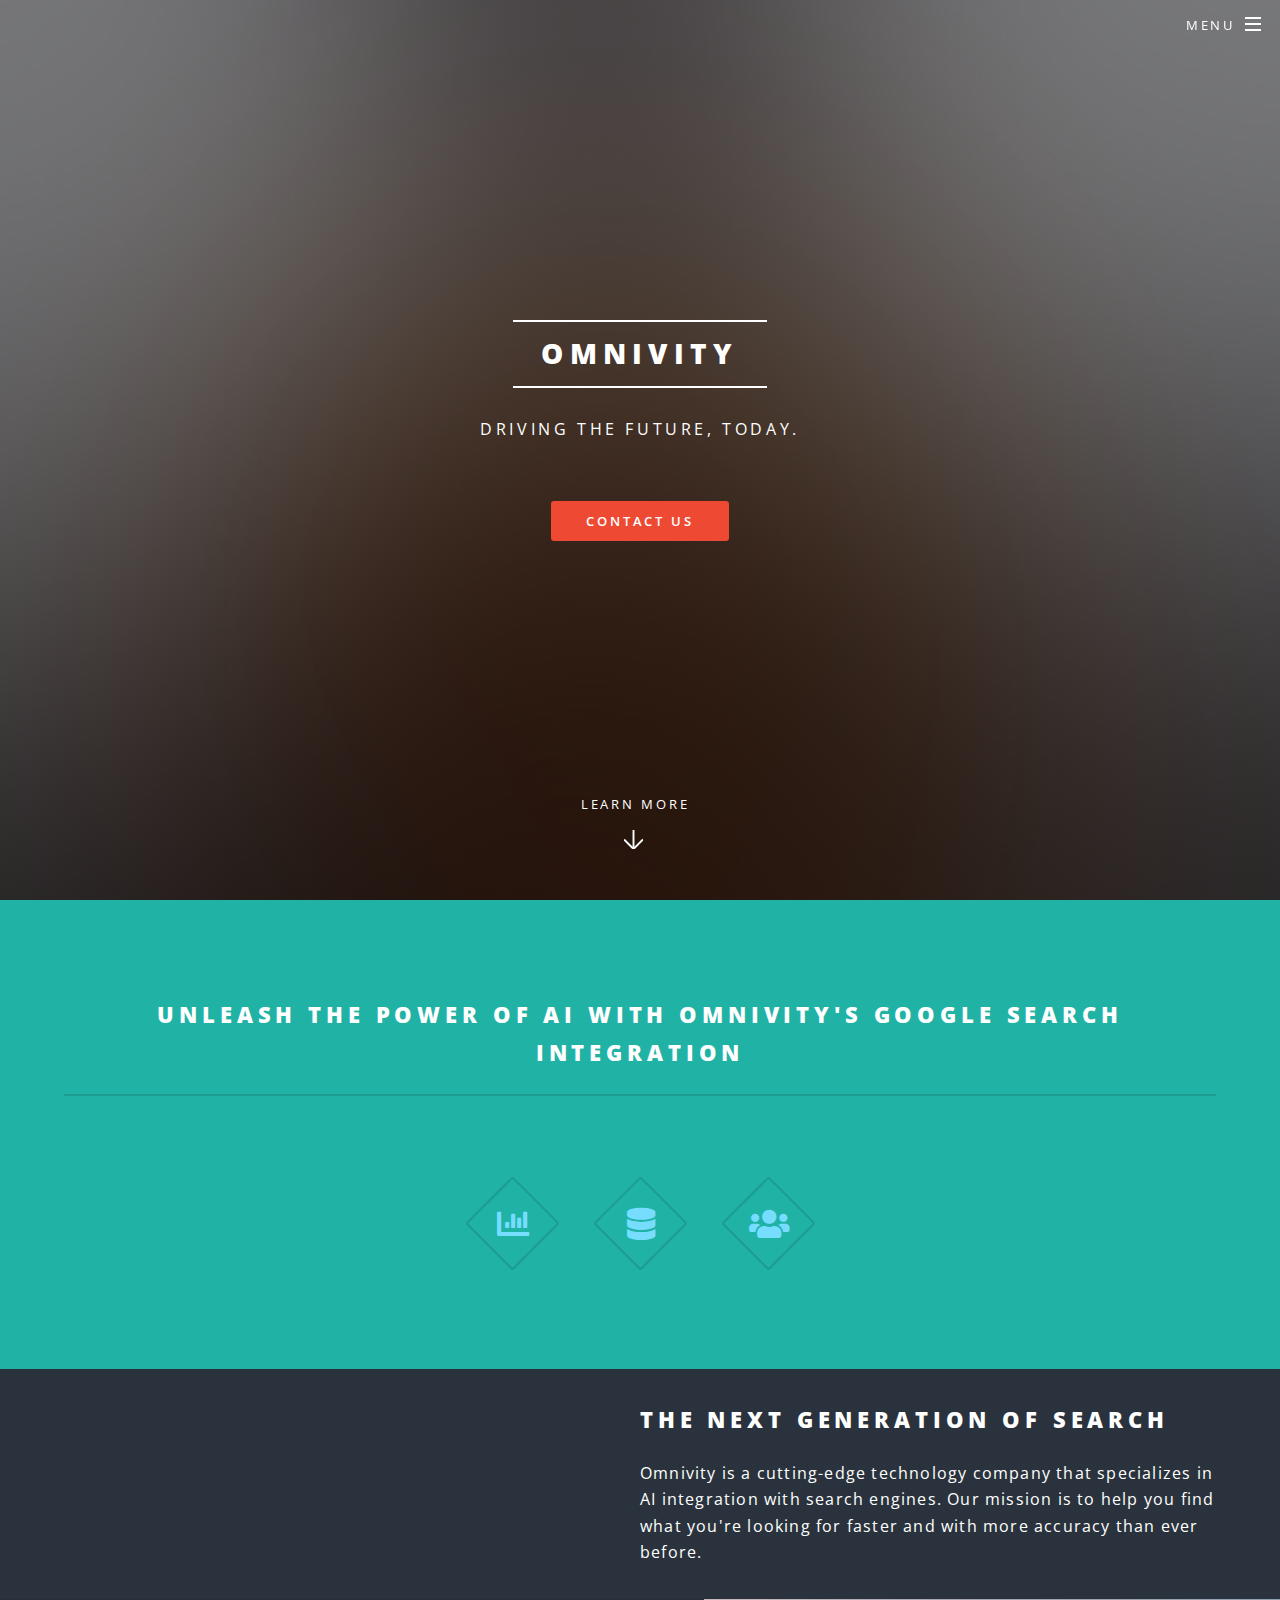
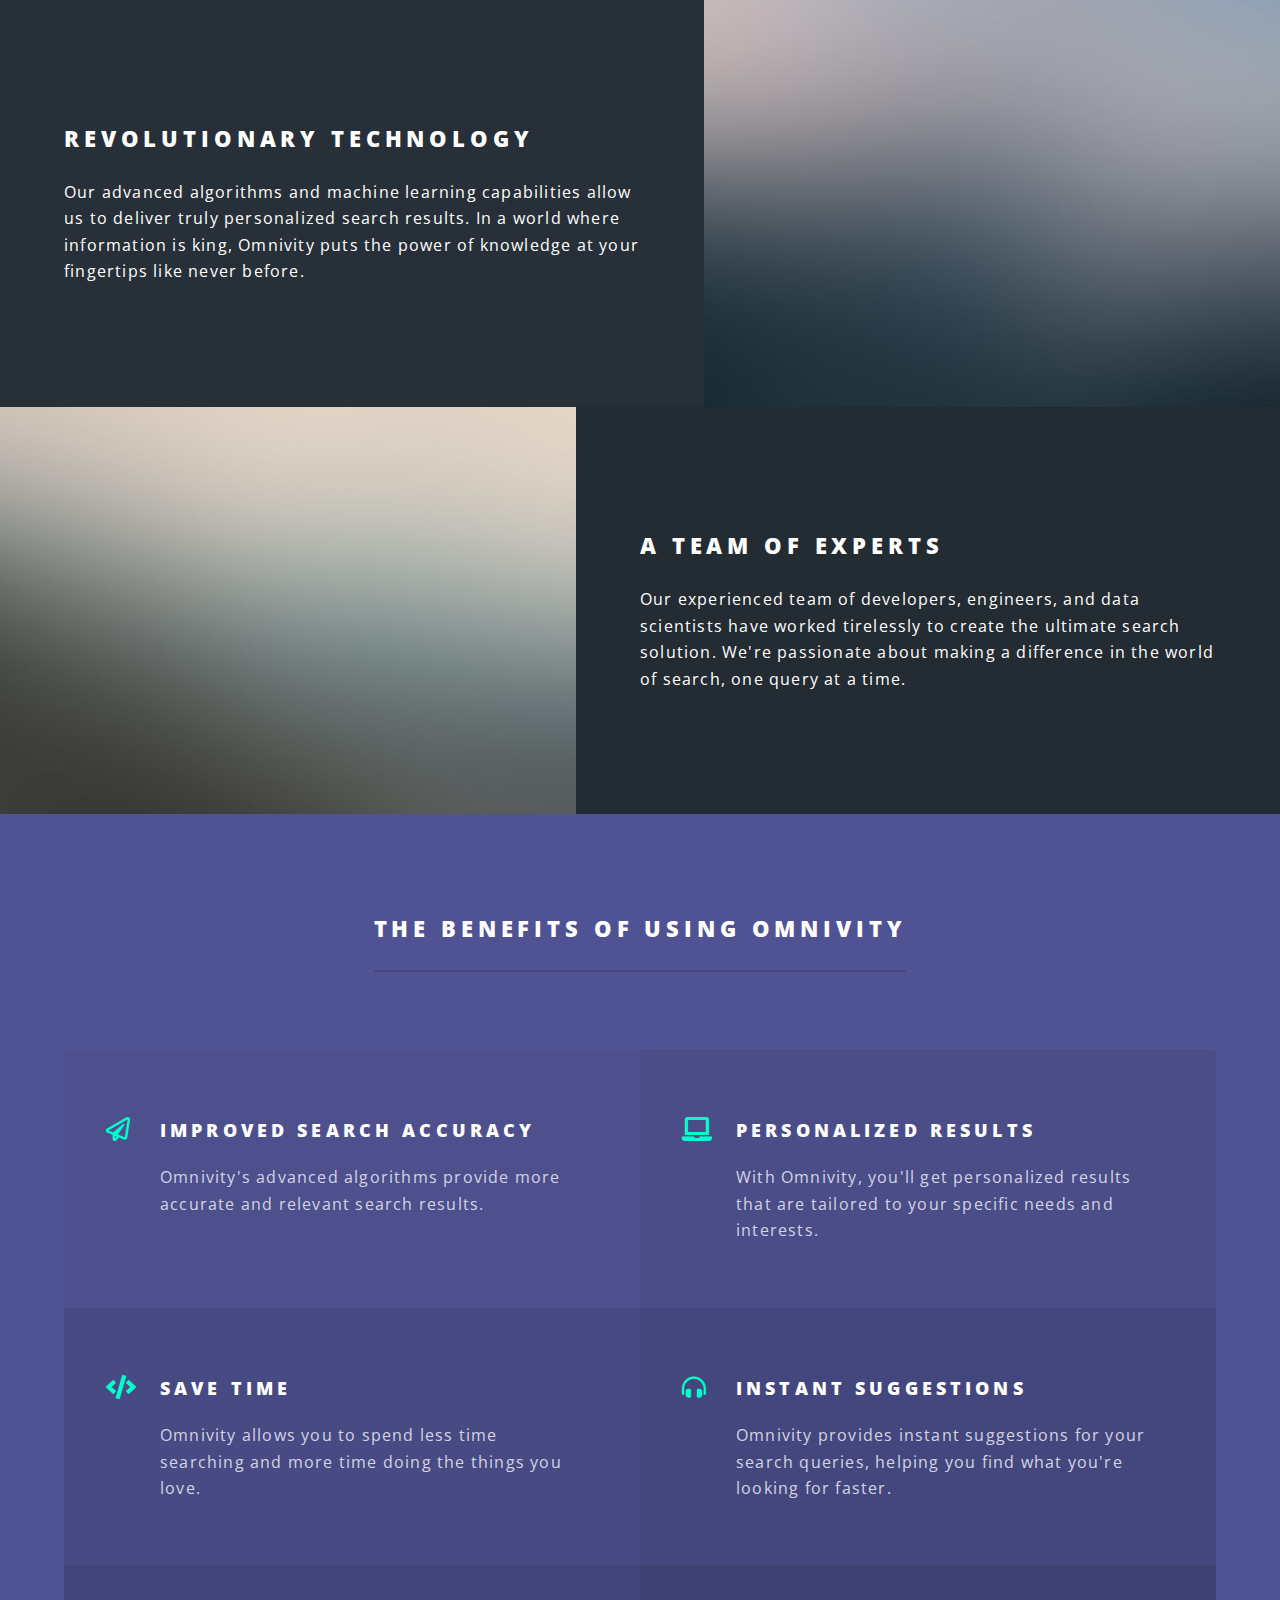
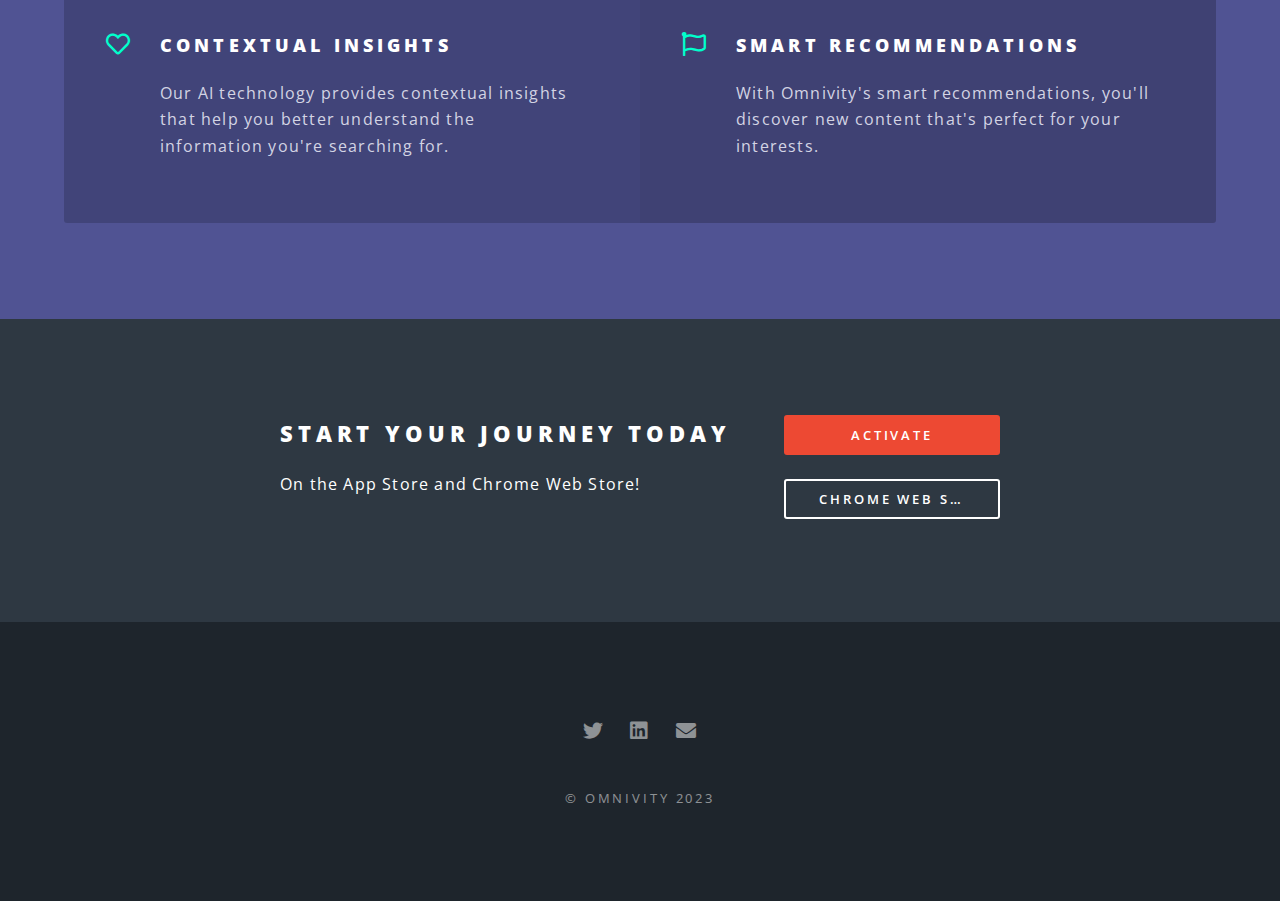
==== index.html @ a887301b "new icons" ====
<!DOCTYPE HTML>
<!--
	
-->
<html>
	<head>
		<title>Omnivity</title>
		<meta charset="utf-8" />
		<meta name="viewport" content="width=device-width, initial-scale=1, user-scalable=no" />
		<link rel="stylesheet" href="assets/css/main.css" />
		<noscript><link rel="stylesheet" href="assets/css/noscript.css" /></noscript>
	</head>
	<body class="landing is-preload">

		<!-- Page Wrapper -->
			<div id="page-wrapper">

				<!-- Header -->
					<header id="header" class="alt">
						<h1><a href="index.html">Omnivity</a></h1>
						<nav id="nav">
							<ul>
								<li class="special">
									<a href="#menu" class="menuToggle"><span>Menu</span></a>
									<div id="menu">
										<ul>
											<li><a href="index.html">Home</a></li>
											<li><a href="X.html">Omnivity X</a></li>
											<li><a href="elements.html">Elements</a></li>
											<li><a href="Support.html">Support</a></li>
					
										</ul>
									</div>
								</li>
							</ul>
						</nav>
					</header>

				<!-- Banner -->
					<section id="banner">
						<div class="inner">
							<h2>Omnivity</h2>
							<p>Driving the Future, Today.<br />
							<br />
							<ul class="actions special">
								<li><a href="mailto:pierce@omnivity.app" class="button primary">Contact Us</a></li>
							</ul>
						</div>
						<a href="#one" class="more scrolly">Learn More</a>
					</section>

				<!-- One -->
					<section id="one" class="wrapper style1 special">
						<div class="inner">
							<header class="major">
								<h2>Unleash the Power of AI with Omnivity's Google Search Integration</h2>
							
							</header>
							<ul class="icons major">
								<li><span class="icon solid fa-chart-bar major style3"><span class="label">Dolor</span></span></li>
								<li><span class="icon solid fa-database major style3"><span class="label">Dolor</span></span></li>
								<li><span class="icon solid fa-users major style3"><span class="label">Dolor</span></span></li>
							</ul>
						</div>
					</section>

				<!-- Two -->
					<section id="two" class="wrapper alt style2">
						<section class="spotlight">
							<div class="image"><img src="images/omnivityX.jpg" alt="" /></div><div class="content">
								<h2>The Next Generation of Search</h2>
								<p>Omnivity is a cutting-edge technology company that specializes in AI integration with search engines. Our mission is to help you find what you're looking for faster and with more accuracy than ever before.</p>
							</div>
						</section>
						<section class="spotlight">
							<div class="image"><img src="images/pic02.jpg" alt="" /></div><div class="content">
								<h2>Revolutionary Technology</h2>
								<p>Our advanced algorithms and machine learning capabilities allow us to deliver truly personalized search results. In a world where information is king, Omnivity puts the power of knowledge at your fingertips like never before.</p>
							</div>
						</section>
						<section class="spotlight">
							<div class="image"><img src="images/pic03.jpg" alt="" /></div><div class="content">
								<h2>A Team of Experts</h2>
								<p>Our experienced team of developers, engineers, and data scientists have worked tirelessly to create the ultimate search solution. We're passionate about making a difference in the world of search, one query at a time.</p>
							</div>
						</section>
					</section>

				<!-- Three -->
					<section id="three" class="wrapper style3 special">
						<div class="inner">
							<header class="major">
								<h2>The Benefits of Using Omnivity</h2>
							
							</header>
							<ul class="features">
								<li class="icon fa-paper-plane">
									<h3>Improved Search Accuracy</h3>
									<p>Omnivity's advanced algorithms provide more accurate and relevant search results.</p>
								</li>
								<li class="icon solid fa-laptop">
									<h3>Personalized Results</h3>
									<p>With Omnivity, you'll get personalized results that are tailored to your specific needs and interests.</p>
								</li>
								<li class="icon solid fa-code">
									<h3>Save Time</h3>
									<p>Omnivity allows you to spend less time searching and more time doing the things you love.</p>
								</li>
								<li class="icon solid fa-headphones-alt">
									<h3>Instant Suggestions</h3>
									<p>Omnivity provides instant suggestions for your search queries, helping you find what you're looking for faster.</p>
								</li>
								<li class="icon fa-heart">
									<h3>Contextual Insights</h3>
									<p>Our AI technology provides contextual insights that help you better understand the information you're searching for.</p>
								</li>
								<li class="icon fa-flag">
									<h3>Smart Recommendations</h3>
									<p>With Omnivity's smart recommendations, you'll discover new content that's perfect for your interests.</p>
								</li>
							</ul>
						</div>
					</section>

				<!-- CTA -->
					<section id="cta" class="wrapper style4">
						<div class="inner">
							<header>
								<h2>Start Your Journey Today</h2>
								<p>On the App Store and Chrome Web Store!</p>
							</header>
							<ul class="actions stacked">
								<li><a href="#" class="button fit primary">Activate</a></li>
								<li><a href="https://chrome.google.com/webstore/detail/omnivity/bgmnpalfkofdnnfamhmbocdbhjloplii?hl=en&authuser=0" class="button fit">Chrome Web Store</a></li>
							</ul>
						</div>
					</section>

				<!-- Footer -->
					<footer id="footer">
						<ul class="icons">
							<li><a href="https://twitter.com/omnivity" class="icon brands fa-twitter"><span class="label">Twitter</span></a></li>
						<!--	<li><a href="#" class="icon brands fa-facebook-f"><span class="label">Facebook</span></a></li>
							<li><a href="#" class="icon brands fa-instagram"><span class="label">Instagram</span></a></li>
							<li><a href="#" class="icon brands fa-dribbble"><span class="label">Dribbble</span></a></li> -->
                            <li><a href="https://www.linkedin.com/company/omnivity/" class="icon brands fa-linkedin"><span class="label">LinkedIn</span></a></li>
							<li><a href="mailto:pierce@omnivity.app" class="icon solid fa-envelope"><span class="label">Email</span></a></li>
						</ul>
						<ul class="copyright">
							<li>&copy; Omnivity 2023</li>
						</ul>
					</footer>

			</div>
		<!-- Scripts -->
			<script src="assets/js/jquery.min.js"></script>
			<script src="assets/js/jquery.scrollex.min.js"></script>
			<script src="assets/js/jquery.scrolly.min.js"></script>
			<script src="assets/js/browser.min.js"></script>
			<script src="assets/js/breakpoints.min.js"></script>
			<script src="assets/js/util.js"></script>
			<script src="assets/js/main.js"></script>

	</body>
</html>
---- assets/css/main.css ----
@import url(fontawesome-all.min.css);
@import url("https://fonts.googleapis.com/css?family=Open+Sans:400,400italic,600,600italic,800,800italic");

/*
	
*/

html, body, div, span, applet, object,
iframe, h1, h2, h3, h4, h5, h6, p, blockquote,
pre, a, abbr, acronym, address, big, cite,
code, del, dfn, em, img, ins, kbd, q, s, samp,
small, strike, strong, sub, sup, tt, var, b,
u, i, center, dl, dt, dd, ol, ul, li, fieldset,
form, label, legend, table, caption, tbody,
tfoot, thead, tr, th, td, article, aside,
canvas, details, embed, figure, figcaption,
footer, header, hgroup, menu, nav, output, ruby,
section, summary, time, mark, audio, video {
	margin: 0;
	padding: 0;
	border: 0;
	font-size: 100%;
	font: inherit;
	vertical-align: baseline;}

article, aside, details, figcaption, figure,
footer, header, hgroup, menu, nav, section {
	display: block;}

body {
	line-height: 1;
}

ol, ul {
	list-style: none;
}

blockquote, q {
	quotes: none;
}

	blockquote:before, blockquote:after, q:before, q:after {
		content: '';
		content: none;
	}

table {
	border-collapse: collapse;
	border-spacing: 0;
}

body {
	-webkit-text-size-adjust: none;
}

mark {
	background-color: transparent;
	color: inherit;
}

input::-moz-focus-inner {
	border: 0;
	padding: 0;
}

input, select, textarea {
	-moz-appearance: none;
	-webkit-appearance: none;
	-ms-appearance: none;
	appearance: none;
}

/* Basic */

	@-ms-viewport {
		width: device-width;
	}

	html {
		box-sizing: border-box;
	}

	*, *:before, *:after {
		box-sizing: inherit;
	}

	body {
		background: #2e3842;
	}

		body.is-preload *, body.is-preload *:before, body.is-preload *:after {
			-moz-animation: none !important;
			-webkit-animation: none !important;
			-ms-animation: none !important;
			animation: none !important;
			-moz-transition: none !important;
			-webkit-transition: none !important;
			-ms-transition: none !important;
			transition: none !important;
		}

	body, input, select, textarea {
		color: #fff;
		font-family: "Open Sans", Helvetica, sans-serif;
		font-size: 15pt;
		font-weight: 400;
		letter-spacing: 0.075em;
		line-height: 1.65em;
	}

		@media screen and (max-width: 1680px) {

			body, input, select, textarea {
				font-size: 13pt;
			}

		}

		@media screen and (max-width: 1280px) {

			body, input, select, textarea {
				font-size: 12pt;
			}

		}

		@media screen and (max-width: 736px) {

			body, input, select, textarea {
				font-size: 11pt;
				letter-spacing: 0.0375em;
			}

		}

	a {
		-moz-transition: color 0.2s ease, border-bottom-color 0.2s ease;
		-webkit-transition: color 0.2s ease, border-bottom-color 0.2s ease;
		-ms-transition: color 0.2s ease, border-bottom-color 0.2s ease;
		transition: color 0.2s ease, border-bottom-color 0.2s ease;
		border-bottom: dotted 1px;
		color: inherit;
		text-decoration: none;
	}

		a:hover {
			border-bottom-color: transparent;
		}

	strong, b {
		color: #fff;
		font-weight: 600;
	}

	em, i {
		font-style: italic;
	}

	p {
		margin: 0 0 2em 0;
	}

	h1, h2, h3, h4, h5, h6 {
		color: #fff;
		font-weight: 800;
		letter-spacing: 0.225em;
		line-height: 1em;
		margin: 0 0 1em 0;
		text-transform: uppercase;
	}

		h1 a, h2 a, h3 a, h4 a, h5 a, h6 a {
			color: inherit;
			text-decoration: none;
		}

	h2 {
		font-size: 1.35em;
		line-height: 1.75em;
	}

		@media screen and (max-width: 736px) {

			h2 {
				font-size: 1.1em;
				line-height: 1.65em;
			}

		}

	h3 {
		font-size: 1.15em;
		line-height: 1.75em;
	}

		@media screen and (max-width: 736px) {

			h3 {
				font-size: 1em;
				line-height: 1.65em;
			}

		}

	h4 {
		font-size: 1em;
		line-height: 1.5em;
	}

	h5 {
		font-size: 0.8em;
		line-height: 1.5em;
	}

	h6 {
		font-size: 0.7em;
		line-height: 1.5em;
	}

	sub {
		font-size: 0.8em;
		position: relative;
		top: 0.5em;
	}

	sup {
		font-size: 0.8em;
		position: relative;
		top: -0.5em;
	}

	hr {
		border: 0;
		border-bottom: solid 2px #fff;
		margin: 3em 0;
	}

		hr.major {
			margin: 4.5em 0;
		}

	blockquote {
		border-left: solid 4px #fff;
		font-style: italic;
		margin: 0 0 2em 0;
		padding: 0.5em 0 0.5em 2em;
	}

	code {
		background: rgba(144, 144, 144, 0.25);
		border-radius: 3px;
		font-family: "Courier New", monospace;
		font-size: 0.9em;
		letter-spacing: 0;
		margin: 0 0.25em;
		padding: 0.25em 0.65em;
	}

	pre {
		-webkit-overflow-scrolling: touch;
		font-family: "Courier New", monospace;
		font-size: 0.9em;
		margin: 0 0 2em 0;
	}

		pre code {
			display: block;
			line-height: 1.75em;
			padding: 1em 1.5em;
			overflow-x: auto;
		}

	.align-left {
		text-align: left;
	}

	.align-center {
		text-align: center;
	}

	.align-right {
		text-align: right;
	}

/* Row */

	.row {
		display: flex;
		flex-wrap: wrap;
		box-sizing: border-box;
		align-items: stretch;
	}

		.row > * {
			box-sizing: border-box;
		}

		.row.gtr-uniform > * > :last-child {
			margin-bottom: 0;
		}

		.row.aln-left {
			justify-content: flex-start;
		}

		.row.aln-center {
			justify-content: center;
		}

		.row.aln-right {
			justify-content: flex-end;
		}

		.row.aln-top {
			align-items: flex-start;
		}

		.row.aln-middle {
			align-items: center;
		}

		.row.aln-bottom {
			align-items: flex-end;
		}

		.row > .imp {
			order: -1;
		}

		.row > .col-1 {
			width: 8.33333%;
		}

		.row > .off-1 {
			margin-left: 8.33333%;
		}

		.row > .col-2 {
			width: 16.66667%;
		}

		.row > .off-2 {
			margin-left: 16.66667%;
		}

		.row > .col-3 {
			width: 25%;
		}

		.row > .off-3 {
			margin-left: 25%;
		}

		.row > .col-4 {
			width: 33.33333%;
		}

		.row > .off-4 {
			margin-left: 33.33333%;
		}

		.row > .col-5 {
			width: 41.66667%;
		}

		.row > .off-5 {
			margin-left: 41.66667%;
		}

		.row > .col-6 {
			width: 50%;
		}

		.row > .off-6 {
			margin-left: 50%;
		}

		.row > .col-7 {
			width: 58.33333%;
		}

		.row > .off-7 {
			margin-left: 58.33333%;
		}

		.row > .col-8 {
			width: 66.66667%;
		}

		.row > .off-8 {
			margin-left: 66.66667%;
		}

		.row > .col-9 {
			width: 75%;
		}

		.row > .off-9 {
			margin-left: 75%;
		}

		.row > .col-10 {
			width: 83.33333%;
		}

		.row > .off-10 {
			margin-left: 83.33333%;
		}

		.row > .col-11 {
			width: 91.66667%;
		}

		.row > .off-11 {
			margin-left: 91.66667%;
		}

		.row > .col-12 {
			width: 100%;
		}

		.row > .off-12 {
			margin-left: 100%;
		}

		.row.gtr-0 {
			margin-top: 0;
			margin-left: 0em;
		}

			.row.gtr-0 > * {
				padding: 0 0 0 0em;
			}

			.row.gtr-0.gtr-uniform {
				margin-top: 0em;
			}

				.row.gtr-0.gtr-uniform > * {
					padding-top: 0em;
				}

		.row.gtr-25 {
			margin-top: 0;
			margin-left: -0.375em;
		}

			.row.gtr-25 > * {
				padding: 0 0 0 0.375em;
			}

			.row.gtr-25.gtr-uniform {
				margin-top: -0.375em;
			}

				.row.gtr-25.gtr-uniform > * {
					padding-top: 0.375em;
				}

		.row.gtr-50 {
			margin-top: 0;
			margin-left: -0.75em;
		}

			.row.gtr-50 > * {
				padding: 0 0 0 0.75em;
			}

			.row.gtr-50.gtr-uniform {
				margin-top: -0.75em;
			}

				.row.gtr-50.gtr-uniform > * {
					padding-top: 0.75em;
				}

		.row {
			margin-top: 0;
			margin-left: -1.5em;
		}

			.row > * {
				padding: 0 0 0 1.5em;
			}

			.row.gtr-uniform {
				margin-top: -1.5em;
			}

				.row.gtr-uniform > * {
					padding-top: 1.5em;
				}

		.row.gtr-150 {
			margin-top: 0;
			margin-left: -2.25em;
		}

			.row.gtr-150 > * {
				padding: 0 0 0 2.25em;
			}

			.row.gtr-150.gtr-uniform {
				margin-top: -2.25em;
			}

				.row.gtr-150.gtr-uniform > * {
					padding-top: 2.25em;
				}

		.row.gtr-200 {
			margin-top: 0;
			margin-left: -3em;
		}

			.row.gtr-200 > * {
				padding: 0 0 0 3em;
			}

			.row.gtr-200.gtr-uniform {
				margin-top: -3em;
			}

				.row.gtr-200.gtr-uniform > * {
					padding-top: 3em;
				}

		@media screen and (max-width: 1680px) {

			.row {
				display: flex;
				flex-wrap: wrap;
				box-sizing: border-box;
				align-items: stretch;
			}

				.row > * {
					box-sizing: border-box;
				}

				.row.gtr-uniform > * > :last-child {
					margin-bottom: 0;
				}

				.row.aln-left {
					justify-content: flex-start;
				}

				.row.aln-center {
					justify-content: center;
				}

				.row.aln-right {
					justify-content: flex-end;
				}

				.row.aln-top {
					align-items: flex-start;
				}

				.row.aln-middle {
					align-items: center;
				}

				.row.aln-bottom {
					align-items: flex-end;
				}

				.row > .imp-xlarge {
					order: -1;
				}

				.row > .col-1-xlarge {
					width: 8.33333%;
				}

				.row > .off-1-xlarge {
					margin-left: 8.33333%;
				}

				.row > .col-2-xlarge {
					width: 16.66667%;
				}

				.row > .off-2-xlarge {
					margin-left: 16.66667%;
				}

				.row > .col-3-xlarge {
					width: 25%;
				}

				.row > .off-3-xlarge {
					margin-left: 25%;
				}

				.row > .col-4-xlarge {
					width: 33.33333%;
				}

				.row > .off-4-xlarge {
					margin-left: 33.33333%;
				}

				.row > .col-5-xlarge {
					width: 41.66667%;
				}

				.row > .off-5-xlarge {
					margin-left: 41.66667%;
				}

				.row > .col-6-xlarge {
					width: 50%;
				}

				.row > .off-6-xlarge {
					margin-left: 50%;
				}

				.row > .col-7-xlarge {
					width: 58.33333%;
				}

				.row > .off-7-xlarge {
					margin-left: 58.33333%;
				}

				.row > .col-8-xlarge {
					width: 66.66667%;
				}

				.row > .off-8-xlarge {
					margin-left: 66.66667%;
				}

				.row > .col-9-xlarge {
					width: 75%;
				}

				.row > .off-9-xlarge {
					margin-left: 75%;
				}

				.row > .col-10-xlarge {
					width: 83.33333%;
				}

				.row > .off-10-xlarge {
					margin-left: 83.33333%;
				}

				.row > .col-11-xlarge {
					width: 91.66667%;
				}

				.row > .off-11-xlarge {
					margin-left: 91.66667%;
				}

				.row > .col-12-xlarge {
					width: 100%;
				}

				.row > .off-12-xlarge {
					margin-left: 100%;
				}

				.row.gtr-0 {
					margin-top: 0;
					margin-left: 0em;
				}

					.row.gtr-0 > * {
						padding: 0 0 0 0em;
					}

					.row.gtr-0.gtr-uniform {
						margin-top: 0em;
					}

						.row.gtr-0.gtr-uniform > * {
							padding-top: 0em;
						}

				.row.gtr-25 {
					margin-top: 0;
					margin-left: -0.375em;
				}

					.row.gtr-25 > * {
						padding: 0 0 0 0.375em;
					}

					.row.gtr-25.gtr-uniform {
						margin-top: -0.375em;
					}

						.row.gtr-25.gtr-uniform > * {
							padding-top: 0.375em;
						}

				.row.gtr-50 {
					margin-top: 0;
					margin-left: -0.75em;
				}

					.row.gtr-50 > * {
						padding: 0 0 0 0.75em;
					}

					.row.gtr-50.gtr-uniform {
						margin-top: -0.75em;
					}

						.row.gtr-50.gtr-uniform > * {
							padding-top: 0.75em;
						}

				.row {
					margin-top: 0;
					margin-left: -1.5em;
				}

					.row > * {
						padding: 0 0 0 1.5em;
					}

					.row.gtr-uniform {
						margin-top: -1.5em;
					}

						.row.gtr-uniform > * {
							padding-top: 1.5em;
						}

				.row.gtr-150 {
					margin-top: 0;
					margin-left: -2.25em;
				}

					.row.gtr-150 > * {
						padding: 0 0 0 2.25em;
					}

					.row.gtr-150.gtr-uniform {
						margin-top: -2.25em;
					}

						.row.gtr-150.gtr-uniform > * {
							padding-top: 2.25em;
						}

				.row.gtr-200 {
					margin-top: 0;
					margin-left: -3em;
				}

					.row.gtr-200 > * {
						padding: 0 0 0 3em;
					}

					.row.gtr-200.gtr-uniform {
						margin-top: -3em;
					}

						.row.gtr-200.gtr-uniform > * {
							padding-top: 3em;
						}

		}

		@media screen and (max-width: 1280px) {

			.row {
				display: flex;
				flex-wrap: wrap;
				box-sizing: border-box;
				align-items: stretch;
			}

				.row > * {
					box-sizing: border-box;
				}

				.row.gtr-uniform > * > :last-child {
					margin-bottom: 0;
				}

				.row.aln-left {
					justify-content: flex-start;
				}

				.row.aln-center {
					justify-content: center;
				}

				.row.aln-right {
					justify-content: flex-end;
				}

				.row.aln-top {
					align-items: flex-start;
				}

				.row.aln-middle {
					align-items: center;
				}

				.row.aln-bottom {
					align-items: flex-end;
				}

				.row > .imp-large {
					order: -1;
				}

				.row > .col-1-large {
					width: 8.33333%;
				}

				.row > .off-1-large {
					margin-left: 8.33333%;
				}

				.row > .col-2-large {
					width: 16.66667%;
				}

				.row > .off-2-large {
					margin-left: 16.66667%;
				}

				.row > .col-3-large {
					width: 25%;
				}

				.row > .off-3-large {
					margin-left: 25%;
				}

				.row > .col-4-large {
					width: 33.33333%;
				}

				.row > .off-4-large {
					margin-left: 33.33333%;
				}

				.row > .col-5-large {
					width: 41.66667%;
				}

				.row > .off-5-large {
					margin-left: 41.66667%;
				}

				.row > .col-6-large {
					width: 50%;
				}

				.row > .off-6-large {
					margin-left: 50%;
				}

				.row > .col-7-large {
					width: 58.33333%;
				}

				.row > .off-7-large {
					margin-left: 58.33333%;
				}

				.row > .col-8-large {
					width: 66.66667%;
				}

				.row > .off-8-large {
					margin-left: 66.66667%;
				}

				.row > .col-9-large {
					width: 75%;
				}

				.row > .off-9-large {
					margin-left: 75%;
				}

				.row > .col-10-large {
					width: 83.33333%;
				}

				.row > .off-10-large {
					margin-left: 83.33333%;
				}

				.row > .col-11-large {
					width: 91.66667%;
				}

				.row > .off-11-large {
					margin-left: 91.66667%;
				}

				.row > .col-12-large {
					width: 100%;
				}

				.row > .off-12-large {
					margin-left: 100%;
				}

				.row.gtr-0 {
					margin-top: 0;
					margin-left: 0em;
				}

					.row.gtr-0 > * {
						padding: 0 0 0 0em;
					}

					.row.gtr-0.gtr-uniform {
						margin-top: 0em;
					}

						.row.gtr-0.gtr-uniform > * {
							padding-top: 0em;
						}

				.row.gtr-25 {
					margin-top: 0;
					margin-left: -0.375em;
				}

					.row.gtr-25 > * {
						padding: 0 0 0 0.375em;
					}

					.row.gtr-25.gtr-uniform {
						margin-top: -0.375em;
					}

						.row.gtr-25.gtr-uniform > * {
							padding-top: 0.375em;
						}

				.row.gtr-50 {
					margin-top: 0;
					margin-left: -0.75em;
				}

					.row.gtr-50 > * {
						padding: 0 0 0 0.75em;
					}

					.row.gtr-50.gtr-uniform {
						margin-top: -0.75em;
					}

						.row.gtr-50.gtr-uniform > * {
							padding-top: 0.75em;
						}

				.row {
					margin-top: 0;
					margin-left: -1.5em;
				}

					.row > * {
						padding: 0 0 0 1.5em;
					}

					.row.gtr-uniform {
						margin-top: -1.5em;
					}

						.row.gtr-uniform > * {
							padding-top: 1.5em;
						}

				.row.gtr-150 {
					margin-top: 0;
					margin-left: -2.25em;
				}

					.row.gtr-150 > * {
						padding: 0 0 0 2.25em;
					}

					.row.gtr-150.gtr-uniform {
						margin-top: -2.25em;
					}

						.row.gtr-150.gtr-uniform > * {
							padding-top: 2.25em;
						}

				.row.gtr-200 {
					margin-top: 0;
					margin-left: -3em;
				}

					.row.gtr-200 > * {
						padding: 0 0 0 3em;
					}

					.row.gtr-200.gtr-uniform {
						margin-top: -3em;
					}

						.row.gtr-200.gtr-uniform > * {
							padding-top: 3em;
						}

		}

		@media screen and (max-width: 980px) {

			.row {
				display: flex;
				flex-wrap: wrap;
				box-sizing: border-box;
				align-items: stretch;
			}

				.row > * {
					box-sizing: border-box;
				}

				.row.gtr-uniform > * > :last-child {
					margin-bottom: 0;
				}

				.row.aln-left {
					justify-content: flex-start;
				}

				.row.aln-center {
					justify-content: center;
				}

				.row.aln-right {
					justify-content: flex-end;
				}

				.row.aln-top {
					align-items: flex-start;
				}

				.row.aln-middle {
					align-items: center;
				}

				.row.aln-bottom {
					align-items: flex-end;
				}

				.row > .imp-medium {
					order: -1;
				}

				.row > .col-1-medium {
					width: 8.33333%;
				}

				.row > .off-1-medium {
					margin-left: 8.33333%;
				}

				.row > .col-2-medium {
					width: 16.66667%;
				}

				.row > .off-2-medium {
					margin-left: 16.66667%;
				}

				.row > .col-3-medium {
					width: 25%;
				}

				.row > .off-3-medium {
					margin-left: 25%;
				}

				.row > .col-4-medium {
					width: 33.33333%;
				}

				.row > .off-4-medium {
					margin-left: 33.33333%;
				}

				.row > .col-5-medium {
					width: 41.66667%;
				}

				.row > .off-5-medium {
					margin-left: 41.66667%;
				}

				.row > .col-6-medium {
					width: 50%;
				}

				.row > .off-6-medium {
					margin-left: 50%;
				}

				.row > .col-7-medium {
					width: 58.33333%;
				}

				.row > .off-7-medium {
					margin-left: 58.33333%;
				}

				.row > .col-8-medium {
					width: 66.66667%;
				}

				.row > .off-8-medium {
					margin-left: 66.66667%;
				}

				.row > .col-9-medium {
					width: 75%;
				}

				.row > .off-9-medium {
					margin-left: 75%;
				}

				.row > .col-10-medium {
					width: 83.33333%;
				}

				.row > .off-10-medium {
					margin-left: 83.33333%;
				}

				.row > .col-11-medium {
					width: 91.66667%;
				}

				.row > .off-11-medium {
					margin-left: 91.66667%;
				}

				.row > .col-12-medium {
					width: 100%;
				}

				.row > .off-12-medium {
					margin-left: 100%;
				}

				.row.gtr-0 {
					margin-top: 0;
					margin-left: 0em;
				}

					.row.gtr-0 > * {
						padding: 0 0 0 0em;
					}

					.row.gtr-0.gtr-uniform {
						margin-top: 0em;
					}

						.row.gtr-0.gtr-uniform > * {
							padding-top: 0em;
						}

				.row.gtr-25 {
					margin-top: 0;
					margin-left: -0.375em;
				}

					.row.gtr-25 > * {
						padding: 0 0 0 0.375em;
					}

					.row.gtr-25.gtr-uniform {
						margin-top: -0.375em;
					}

						.row.gtr-25.gtr-uniform > * {
							padding-top: 0.375em;
						}

				.row.gtr-50 {
					margin-top: 0;
					margin-left: -0.75em;
				}

					.row.gtr-50 > * {
						padding: 0 0 0 0.75em;
					}

					.row.gtr-50.gtr-uniform {
						margin-top: -0.75em;
					}

						.row.gtr-50.gtr-uniform > * {
							padding-top: 0.75em;
						}

				.row {
					margin-top: 0;
					margin-left: -1.5em;
				}

					.row > * {
						padding: 0 0 0 1.5em;
					}

					.row.gtr-uniform {
						margin-top: -1.5em;
					}

						.row.gtr-uniform > * {
							padding-top: 1.5em;
						}

				.row.gtr-150 {
					margin-top: 0;
					margin-left: -2.25em;
				}

					.row.gtr-150 > * {
						padding: 0 0 0 2.25em;
					}

					.row.gtr-150.gtr-uniform {
						margin-top: -2.25em;
					}

						.row.gtr-150.gtr-uniform > * {
							padding-top: 2.25em;
						}

				.row.gtr-200 {
					margin-top: 0;
					margin-left: -3em;
				}

					.row.gtr-200 > * {
						padding: 0 0 0 3em;
					}

					.row.gtr-200.gtr-uniform {
						margin-top: -3em;
					}

						.row.gtr-200.gtr-uniform > * {
							padding-top: 3em;
						}

		}

		@media screen and (max-width: 736px) {

			.row {
				display: flex;
				flex-wrap: wrap;
				box-sizing: border-box;
				align-items: stretch;
			}

				.row > * {
					box-sizing: border-box;
				}

				.row.gtr-uniform > * > :last-child {
					margin-bottom: 0;
				}

				.row.aln-left {
					justify-content: flex-start;
				}

				.row.aln-center {
					justify-content: center;
				}

				.row.aln-right {
					justify-content: flex-end;
				}

				.row.aln-top {
					align-items: flex-start;
				}

				.row.aln-middle {
					align-items: center;
				}

				.row.aln-bottom {
					align-items: flex-end;
				}

				.row > .imp-small {
					order: -1;
				}

				.row > .col-1-small {
					width: 8.33333%;
				}

				.row > .off-1-small {
					margin-left: 8.33333%;
				}

				.row > .col-2-small {
					width: 16.66667%;
				}

				.row > .off-2-small {
					margin-left: 16.66667%;
				}

				.row > .col-3-small {
					width: 25%;
				}

				.row > .off-3-small {
					margin-left: 25%;
				}

				.row > .col-4-small {
					width: 33.33333%;
				}

				.row > .off-4-small {
					margin-left: 33.33333%;
				}

				.row > .col-5-small {
					width: 41.66667%;
				}

				.row > .off-5-small {
					margin-left: 41.66667%;
				}

				.row > .col-6-small {
					width: 50%;
				}

				.row > .off-6-small {
					margin-left: 50%;
				}

				.row > .col-7-small {
					width: 58.33333%;
				}

				.row > .off-7-small {
					margin-left: 58.33333%;
				}

				.row > .col-8-small {
					width: 66.66667%;
				}

				.row > .off-8-small {
					margin-left: 66.66667%;
				}

				.row > .col-9-small {
					width: 75%;
				}

				.row > .off-9-small {
					margin-left: 75%;
				}

				.row > .col-10-small {
					width: 83.33333%;
				}

				.row > .off-10-small {
					margin-left: 83.33333%;
				}

				.row > .col-11-small {
					width: 91.66667%;
				}

				.row > .off-11-small {
					margin-left: 91.66667%;
				}

				.row > .col-12-small {
					width: 100%;
				}

				.row > .off-12-small {
					margin-left: 100%;
				}

				.row.gtr-0 {
					margin-top: 0;
					margin-left: 0em;
				}

					.row.gtr-0 > * {
						padding: 0 0 0 0em;
					}

					.row.gtr-0.gtr-uniform {
						margin-top: 0em;
					}

						.row.gtr-0.gtr-uniform > * {
							padding-top: 0em;
						}

				.row.gtr-25 {
					margin-top: 0;
					margin-left: -0.375em;
				}

					.row.gtr-25 > * {
						padding: 0 0 0 0.375em;
					}

					.row.gtr-25.gtr-uniform {
						margin-top: -0.375em;
					}

						.row.gtr-25.gtr-uniform > * {
							padding-top: 0.375em;
						}

				.row.gtr-50 {
					margin-top: 0;
					margin-left: -0.75em;
				}

					.row.gtr-50 > * {
						padding: 0 0 0 0.75em;
					}

					.row.gtr-50.gtr-uniform {
						margin-top: -0.75em;
					}

						.row.gtr-50.gtr-uniform > * {
							padding-top: 0.75em;
						}

				.row {
					margin-top: 0;
					margin-left: -1.5em;
				}

					.row > * {
						padding: 0 0 0 1.5em;
					}

					.row.gtr-uniform {
						margin-top: -1.5em;
					}

						.row.gtr-uniform > * {
							padding-top: 1.5em;
						}

				.row.gtr-150 {
					margin-top: 0;
					margin-left: -2.25em;
				}

					.row.gtr-150 > * {
						padding: 0 0 0 2.25em;
					}

					.row.gtr-150.gtr-uniform {
						margin-top: -2.25em;
					}

						.row.gtr-150.gtr-uniform > * {
							padding-top: 2.25em;
						}

				.row.gtr-200 {
					margin-top: 0;
					margin-left: -3em;
				}

					.row.gtr-200 > * {
						padding: 0 0 0 3em;
					}

					.row.gtr-200.gtr-uniform {
						margin-top: -3em;
					}

						.row.gtr-200.gtr-uniform > * {
							padding-top: 3em;
						}

		}

		@media screen and (max-width: 480px) {

			.row {
				display: flex;
				flex-wrap: wrap;
				box-sizing: border-box;
				align-items: stretch;
			}

				.row > * {
					box-sizing: border-box;
				}

				.row.gtr-uniform > * > :last-child {
					margin-bottom: 0;
				}

				.row.aln-left {
					justify-content: flex-start;
				}

				.row.aln-center {
					justify-content: center;
				}

				.row.aln-right {
					justify-content: flex-end;
				}

				.row.aln-top {
					align-items: flex-start;
				}

				.row.aln-middle {
					align-items: center;
				}

				.row.aln-bottom {
					align-items: flex-end;
				}

				.row > .imp-xsmall {
					order: -1;
				}

				.row > .col-1-xsmall {
					width: 8.33333%;
				}

				.row > .off-1-xsmall {
					margin-left: 8.33333%;
				}

				.row > .col-2-xsmall {
					width: 16.66667%;
				}

				.row > .off-2-xsmall {
					margin-left: 16.66667%;
				}

				.row > .col-3-xsmall {
					width: 25%;
				}

				.row > .off-3-xsmall {
					margin-left: 25%;
				}

				.row > .col-4-xsmall {
					width: 33.33333%;
				}

				.row > .off-4-xsmall {
					margin-left: 33.33333%;
				}

				.row > .col-5-xsmall {
					width: 41.66667%;
				}

				.row > .off-5-xsmall {
					margin-left: 41.66667%;
				}

				.row > .col-6-xsmall {
					width: 50%;
				}

				.row > .off-6-xsmall {
					margin-left: 50%;
				}

				.row > .col-7-xsmall {
					width: 58.33333%;
				}

				.row > .off-7-xsmall {
					margin-left: 58.33333%;
				}

				.row > .col-8-xsmall {
					width: 66.66667%;
				}

				.row > .off-8-xsmall {
					margin-left: 66.66667%;
				}

				.row > .col-9-xsmall {
					width: 75%;
				}

				.row > .off-9-xsmall {
					margin-left: 75%;
				}

				.row > .col-10-xsmall {
					width: 83.33333%;
				}

				.row > .off-10-xsmall {
					margin-left: 83.33333%;
				}

				.row > .col-11-xsmall {
					width: 91.66667%;
				}

				.row > .off-11-xsmall {
					margin-left: 91.66667%;
				}

				.row > .col-12-xsmall {
					width: 100%;
				}

				.row > .off-12-xsmall {
					margin-left: 100%;
				}

				.row.gtr-0 {
					margin-top: 0;
					margin-left: 0em;
				}

					.row.gtr-0 > * {
						padding: 0 0 0 0em;
					}

					.row.gtr-0.gtr-uniform {
						margin-top: 0em;
					}

						.row.gtr-0.gtr-uniform > * {
							padding-top: 0em;
						}

				.row.gtr-25 {
					margin-top: 0;
					margin-left: -0.375em;
				}

					.row.gtr-25 > * {
						padding: 0 0 0 0.375em;
					}

					.row.gtr-25.gtr-uniform {
						margin-top: -0.375em;
					}

						.row.gtr-25.gtr-uniform > * {
							padding-top: 0.375em;
						}

				.row.gtr-50 {
					margin-top: 0;
					margin-left: -0.75em;
				}

					.row.gtr-50 > * {
						padding: 0 0 0 0.75em;
					}

					.row.gtr-50.gtr-uniform {
						margin-top: -0.75em;
					}

						.row.gtr-50.gtr-uniform > * {
							padding-top: 0.75em;
						}

				.row {
					margin-top: 0;
					margin-left: -1.5em;
				}

					.row > * {
						padding: 0 0 0 1.5em;
					}

					.row.gtr-uniform {
						margin-top: -1.5em;
					}

						.row.gtr-uniform > * {
							padding-top: 1.5em;
						}

				.row.gtr-150 {
					margin-top: 0;
					margin-left: -2.25em;
				}

					.row.gtr-150 > * {
						padding: 0 0 0 2.25em;
					}

					.row.gtr-150.gtr-uniform {
						margin-top: -2.25em;
					}

						.row.gtr-150.gtr-uniform > * {
							padding-top: 2.25em;
						}

				.row.gtr-200 {
					margin-top: 0;
					margin-left: -3em;
				}

					.row.gtr-200 > * {
						padding: 0 0 0 3em;
					}

					.row.gtr-200.gtr-uniform {
						margin-top: -3em;
					}

						.row.gtr-200.gtr-uniform > * {
							padding-top: 3em;
						}

		}

/* Section/Article */

	section.special, article.special {
		text-align: center;
	}

	header p {
		color: rgba(255, 255, 255, 0.5);
		position: relative;
		top: -0.25em;
	}

	header h3 + p {
		font-size: 1.1em;
	}

	header h4 + p,
	header h5 + p,
	header h6 + p {
		font-size: 0.9em;
	}

	header.major {
		margin: 0 0 3.5em 0;
	}

		header.major h2, header.major h3, header.major h4, header.major h5, header.major h6 {
			border-bottom: solid 2px #fff;
			display: inline-block;
			padding-bottom: 1em;
			position: relative;
		}

			header.major h2:after, header.major h3:after, header.major h4:after, header.major h5:after, header.major h6:after {
				content: '';
				display: block;
				height: 1px;
			}

		header.major p {
			color: #fff;
			top: 0;
		}

		@media screen and (max-width: 736px) {

			header.major {
				margin: 0 0 2em 0;
			}

		}

	@media screen and (max-width: 980px) {

		header br {
			display: none;
		}

	}

/* Form */

	form {
		margin: 0 0 2em 0;
	}

	label {
		color: #fff;
		display: block;
		font-size: 0.9em;
		font-weight: 600;
		margin: 0 0 1em 0;
	}

	input[type="text"],
	input[type="password"],
	input[type="email"],
	select,
	textarea {
		-moz-appearance: none;
		-webkit-appearance: none;
		-ms-appearance: none;
		appearance: none;
		background-color: rgba(144, 144, 144, 0.25);
		border-radius: 3px;
		border: none;
		color: inherit;
		display: block;
		outline: 0;
		padding: 0 1em;
		text-decoration: none;
		width: 100%;
	}

		input[type="text"]:invalid,
		input[type="password"]:invalid,
		input[type="email"]:invalid,
		select:invalid,
		textarea:invalid {
			box-shadow: none;
		}

		input[type="text"]:focus,
		input[type="password"]:focus,
		input[type="email"]:focus,
		select:focus,
		textarea:focus {
			box-shadow: 0 0 0 2px #21b2a6;
		}

	select {
		background-size: 1.25em;
		background-repeat: no-repeat;
		background-position: calc(100% - 1em) center;
		height: 2.75em;
		padding-right: 2.75em;
		text-overflow: ellipsis;
	}

		select:focus::-ms-value {
			background-color: transparent;
		}

		select::-ms-expand {
			display: none;
		}

	input[type="text"],
	input[type="password"],
	input[type="email"],
	select {
		height: 2.75em;
	}

	textarea {
		padding: 0.75em 1em;
	}

	input[type="checkbox"],
	input[type="radio"] {
		-moz-appearance: none;
		-webkit-appearance: none;
		-ms-appearance: none;
		appearance: none;
		display: block;
		float: left;
		margin-right: -2em;
		opacity: 0;
		width: 1em;
		z-index: -1;
	}

		input[type="checkbox"] + label,
		input[type="radio"] + label {
			text-decoration: none;
			color: #fff;
			cursor: pointer;
			display: inline-block;
			font-size: 1em;
			font-weight: 400;
			padding-left: 2.4em;
			padding-right: 0.75em;
			position: relative;
		}

			input[type="checkbox"] + label:before,
			input[type="radio"] + label:before {
				-moz-osx-font-smoothing: grayscale;
				-webkit-font-smoothing: antialiased;
				display: inline-block;
				font-style: normal;
				font-variant: normal;
				text-rendering: auto;
				line-height: 1;
				text-transform: none !important;
				font-family: 'Font Awesome 5 Free';
				font-weight: 900;
			}

			input[type="checkbox"] + label:before,
			input[type="radio"] + label:before {
				background: rgba(144, 144, 144, 0.25);
				border-radius: 3px;
				content: '';
				display: inline-block;
				font-size: 0.8em;
				height: 2.0625em;
				left: 0;
				line-height: 2.0625em;
				position: absolute;
				text-align: center;
				top: 0;
				width: 2.0625em;
			}

		input[type="checkbox"]:checked + label:before,
		input[type="radio"]:checked + label:before {
			background: #2e3842;
			color: #fff;
			content: '\f00c';
		}

		input[type="checkbox"]:focus + label:before,
		input[type="radio"]:focus + label:before {
			box-shadow: 0 0 0 2px #21b2a6;
		}

	input[type="checkbox"] + label:before {
		border-radius: 3px;
	}

	input[type="radio"] + label:before {
		border-radius: 100%;
	}

	::-webkit-input-placeholder {
		color: rgba(255, 255, 255, 0.5) !important;
		opacity: 1.0;
	}

	:-moz-placeholder {
		color: rgba(255, 255, 255, 0.5) !important;
		opacity: 1.0;
	}

	::-moz-placeholder {
		color: rgba(255, 255, 255, 0.5) !important;
		opacity: 1.0;
	}

	:-ms-input-placeholder {
		color: rgba(255, 255, 255, 0.5) !important;
		opacity: 1.0;
	}

/* Box */

	.box {
		border-radius: 3px;
		border: solid 2px #fff;
		margin-bottom: 2em;
		padding: 1.5em;
	}

		.box > :last-child,
		.box > :last-child > :last-child,
		.box > :last-child > :last-child > :last-child {
			margin-bottom: 0;
		}

		.box.alt {
			border: 0;
			border-radius: 0;
			padding: 0;
		}

/* Icon */

	.icon {
		text-decoration: none;
		border-bottom: none;
		position: relative;
	}

		.icon:before {
			-moz-osx-font-smoothing: grayscale;
			-webkit-font-smoothing: antialiased;
			display: inline-block;
			font-style: normal;
			font-variant: normal;
			text-rendering: auto;
			line-height: 1;
			text-transform: none !important;
			font-family: 'Font Awesome 5 Free';
			font-weight: 400;
		}

		.icon > .label {
			display: none;
		}

		.icon:before {
			line-height: inherit;
		}

		.icon.solid:before {
			font-weight: 900;
		}

		.icon.brands:before {
			font-family: 'Font Awesome 5 Brands';
		}

		.icon.major {
			-moz-transform: rotate(-45deg);
			-webkit-transform: rotate(-45deg);
			-ms-transform: rotate(-45deg);
			transform: rotate(-45deg);
			border-radius: 3px;
			border: solid 2px #fff;
			display: inline-block;
			font-size: 1.35em;
			height: calc(3em + 2px);
			line-height: 3em;
			text-align: center;
			width: calc(3em + 2px);
		}

			.icon.major:before {
				-moz-transform: rotate(45deg);
				-webkit-transform: rotate(45deg);
				-ms-transform: rotate(45deg);
				transform: rotate(45deg);
				display: inline-block;
				font-size: 1.5em;
			}

			@media screen and (max-width: 736px) {

				.icon.major {
					font-size: 1em;
				}

			}

		.icon.style1 {
			color: #00ffcc;
		}

		.icon.style2 {
			color: #00f0ff;
		}

		.icon.style3 {
			color: #76ddff;
		}

/* Image */

	.image {
		border-radius: 3px;
		border: 0;
		display: inline-block;
		position: relative;
	}

		.image img {
			border-radius: 3px;
			display: block;
		}

		.image.left {
			float: left;
			margin: 0 2em 2em 0;
			top: 0.25em;
		}

		.image.right {
			float: right;
			margin: 0 0 2em 2em;
			top: 0.25em;
		}

		.image.left, .image.right {
			max-width: 40%;
		}

			.image.left img, .image.right img {
				width: 100%;
			}

		.image.fit {
			display: block;
			margin: 0 0 2em 0;
			width: 100%;
		}

			.image.fit img {
				width: 100%;
			}

/* List */

	ol {
		list-style: decimal;
		margin: 0 0 2em 0;
		padding-left: 1.25em;
	}

		ol li {
			padding-left: 0.25em;
		}

	ul {
		list-style: disc;
		margin: 0 0 2em 0;
		padding-left: 1em;
	}

		ul li {
			padding-left: 0.5em;
		}

		ul.alt {
			list-style: none;
			padding-left: 0;
		}

			ul.alt li {
				border-top: solid 1px #fff;
				padding: 0.5em 0;
			}

				ul.alt li:first-child {
					border-top: 0;
					padding-top: 0;
				}

	dl {
		margin: 0 0 2em 0;
	}

/* Actions */

	ul.actions {
		display: -moz-flex;
		display: -webkit-flex;
		display: -ms-flex;
		display: flex;
		cursor: default;
		list-style: none;
		margin-left: -1em;
		padding-left: 0;
	}

		ul.actions li {
			padding: 0 0 0 1em;
			vertical-align: middle;
		}

		ul.actions.special {
			-moz-justify-content: center;
			-webkit-justify-content: center;
			-ms-justify-content: center;
			justify-content: center;
			width: 100%;
			margin-left: 0;
		}

			ul.actions.special li:first-child {
				padding-left: 0;
			}

		ul.actions.stacked {
			-moz-flex-direction: column;
			-webkit-flex-direction: column;
			-ms-flex-direction: column;
			flex-direction: column;
			margin-left: 0;
		}

			ul.actions.stacked li {
				padding: 1em 0 0 0;
			}

				ul.actions.stacked li:first-child {
					padding-top: 0;
				}

		ul.actions.fit {
			width: calc(100% + 1em);
		}

			ul.actions.fit li {
				-moz-flex-grow: 1;
				-webkit-flex-grow: 1;
				-ms-flex-grow: 1;
				flex-grow: 1;
				-moz-flex-shrink: 1;
				-webkit-flex-shrink: 1;
				-ms-flex-shrink: 1;
				flex-shrink: 1;
				width: 100%;
			}

				ul.actions.fit li > * {
					width: 100%;
				}

			ul.actions.fit.stacked {
				width: 100%;
			}

		@media screen and (max-width: 480px) {

			ul.actions:not(.fixed) {
				-moz-flex-direction: column;
				-webkit-flex-direction: column;
				-ms-flex-direction: column;
				flex-direction: column;
				margin-left: 0;
				width: 100% !important;
			}

				ul.actions:not(.fixed) li {
					-moz-flex-grow: 1;
					-webkit-flex-grow: 1;
					-ms-flex-grow: 1;
					flex-grow: 1;
					-moz-flex-shrink: 1;
					-webkit-flex-shrink: 1;
					-ms-flex-shrink: 1;
					flex-shrink: 1;
					padding: 1em 0 0 0;
					text-align: center;
					width: 100%;
				}

					ul.actions:not(.fixed) li > * {
						width: 100%;
					}

					ul.actions:not(.fixed) li:first-child {
						padding-top: 0;
					}

					ul.actions:not(.fixed) li input[type="submit"],
					ul.actions:not(.fixed) li input[type="reset"],
					ul.actions:not(.fixed) li input[type="button"],
					ul.actions:not(.fixed) li button,
					ul.actions:not(.fixed) li .button {
						width: 100%;
					}

						ul.actions:not(.fixed) li input[type="submit"].icon:before,
						ul.actions:not(.fixed) li input[type="reset"].icon:before,
						ul.actions:not(.fixed) li input[type="button"].icon:before,
						ul.actions:not(.fixed) li button.icon:before,
						ul.actions:not(.fixed) li .button.icon:before {
							margin-left: -0.5em;
						}

		}

/* Icons */

	ul.icons {
		cursor: default;
		list-style: none;
		padding-left: 0;
	}

		ul.icons li {
			display: inline-block;
			padding: 0 1em 0 0;
		}

			ul.icons li:last-child {
				padding-right: 0 !important;
			}

		ul.icons.major {
			padding: 1em 0;
		}

			ul.icons.major li {
				padding-right: 3.5em;
			}

				@media screen and (max-width: 736px) {

					ul.icons.major li {
						padding: 0 1em !important;
					}

				}

/* Table */

	.table-wrapper {
		-webkit-overflow-scrolling: touch;
		overflow-x: auto;
	}

	table {
		margin: 0 0 2em 0;
		width: 100%;
	}

		table tbody tr {
			border: solid 1px #fff;
			border-left: 0;
			border-right: 0;
		}

			table tbody tr:nth-child(2n + 1) {
				background-color: rgba(144, 144, 144, 0.25);
			}

		table td {
			padding: 0.75em 0.75em;
		}

		table th {
			color: #fff;
			font-size: 0.9em;
			font-weight: 600;
			padding: 0 0.75em 0.75em 0.75em;
			text-align: left;
		}

		table thead {
			border-bottom: solid 2px #fff;
		}

		table tfoot {
			border-top: solid 2px #fff;
		}

		table.alt {
			border-collapse: separate;
		}

			table.alt tbody tr td {
				border: solid 1px #fff;
				border-left-width: 0;
				border-top-width: 0;
			}

				table.alt tbody tr td:first-child {
					border-left-width: 1px;
				}

			table.alt tbody tr:first-child td {
				border-top-width: 1px;
			}

			table.alt thead {
				border-bottom: 0;
			}

			table.alt tfoot {
				border-top: 0;
			}

/* Button */

	input[type="submit"],
	input[type="reset"],
	input[type="button"],
	button,
	.button {
		-moz-appearance: none;
		-webkit-appearance: none;
		-ms-appearance: none;
		appearance: none;
		-moz-transition: background-color 0.2s ease-in-out, color 0.2s ease-in-out;
		-webkit-transition: background-color 0.2s ease-in-out, color 0.2s ease-in-out;
		-ms-transition: background-color 0.2s ease-in-out, color 0.2s ease-in-out;
		transition: background-color 0.2s ease-in-out, color 0.2s ease-in-out;
		background-color: transparent;
		border-radius: 3px;
		border: 0;
		box-shadow: inset 0 0 0 2px #fff;
		color: #fff;
		cursor: pointer;
		display: inline-block;
		font-size: 0.8em;
		font-weight: 600;
		height: 3.125em;
		letter-spacing: 0.225em;
		line-height: 3.125em;
		max-width: 30em;
		padding: 0 2.75em;
		text-align: center;
		text-decoration: none;
		text-transform: uppercase;
		white-space: nowrap;
		overflow: hidden;
		text-overflow: ellipsis;
	}

		input[type="submit"]:hover,
		input[type="reset"]:hover,
		input[type="button"]:hover,
		button:hover,
		.button:hover {
			background-color: rgba(144, 144, 144, 0.25);
		}

		input[type="submit"]:active,
		input[type="reset"]:active,
		input[type="button"]:active,
		button:active,
		.button:active {
			background-color: rgba(144, 144, 144, 0.5);
		}

		input[type="submit"].icon:before,
		input[type="reset"].icon:before,
		input[type="button"].icon:before,
		button.icon:before,
		.button.icon:before {
			margin-right: 0.5em;
		}

		input[type="submit"].fit,
		input[type="reset"].fit,
		input[type="button"].fit,
		button.fit,
		.button.fit {
			width: 100%;
		}

		input[type="submit"].small,
		input[type="reset"].small,
		input[type="button"].small,
		button.small,
		.button.small {
			font-size: 0.8em;
		}

		input[type="submit"].large,
		input[type="reset"].large,
		input[type="button"].large,
		button.large,
		.button.large {
			font-size: 1.35em;
		}

		input[type="submit"].primary,
		input[type="reset"].primary,
		input[type="button"].primary,
		button.primary,
		.button.primary {
			background-color: #ed4933;
			box-shadow: none !important;
			color: #ffffff !important;
		}

			input[type="submit"].primary:hover,
			input[type="reset"].primary:hover,
			input[type="button"].primary:hover,
			button.primary:hover,
			.button.primary:hover {
				background-color: #ef5e4a !important;
			}

			input[type="submit"].primary:active,
			input[type="reset"].primary:active,
			input[type="button"].primary:active,
			button.primary:active,
			.button.primary:active {
				background-color: #eb341c !important;
			}

		input[type="submit"].disabled, input[type="submit"]:disabled,
		input[type="reset"].disabled,
		input[type="reset"]:disabled,
		input[type="button"].disabled,
		input[type="button"]:disabled,
		button.disabled,
		button:disabled,
		.button.disabled,
		.button:disabled {
			pointer-events: none;
			opacity: 0.25;
		}

		@media screen and (max-width: 736px) {

			input[type="submit"],
			input[type="reset"],
			input[type="button"],
			button,
			.button {
				height: 3.75em;
				line-height: 3.75em;
			}

		}

/* Features */

	.features {
		display: -moz-flex;
		display: -webkit-flex;
		display: -ms-flex;
		display: flex;
		-moz-flex-wrap: wrap;
		-webkit-flex-wrap: wrap;
		-ms-flex-wrap: wrap;
		flex-wrap: wrap;
		-moz-justify-content: center;
		-webkit-justify-content: center;
		-ms-justify-content: center;
		justify-content: center;
		list-style: none;
		padding: 0;
		width: 100%;
	}

		.features li {
			padding: 4em 4em 2em 6em ;
			display: block;
			position: relative;
			text-align: left;
			width: 50%;
		}

			.features li:nth-child(1) {
				background-color: rgba(0, 0, 0, 0.035);
			}

			.features li:nth-child(2) {
				background-color: rgba(0, 0, 0, 0.07);
			}

			.features li:nth-child(3) {
				background-color: rgba(0, 0, 0, 0.105);
			}

			.features li:nth-child(4) {
				background-color: rgba(0, 0, 0, 0.14);
			}

			.features li:nth-child(5) {
				background-color: rgba(0, 0, 0, 0.175);
			}

			.features li:nth-child(6) {
				background-color: rgba(0, 0, 0, 0.21);
			}

			.features li:nth-child(7) {
				background-color: rgba(0, 0, 0, 0.245);
			}

			.features li:nth-child(8) {
				background-color: rgba(0, 0, 0, 0.28);
			}

			.features li:nth-child(9) {
				background-color: rgba(0, 0, 0, 0.315);
			}

			.features li:nth-child(10) {
				background-color: rgba(0, 0, 0, 0.35);
			}

			.features li:before {
				display: block;
				color: #00ffcc;
				position: absolute;
				left: 1.75em;
				top: 2.75em;
				font-size: 1.5em;
			}

			.features li:nth-child(1) {
				border-top-left-radius: 3px;
			}

			.features li:nth-child(2) {
				border-top-right-radius: 3px;
			}

			.features li:nth-last-child(1) {
				border-bottom-right-radius: 3px;
			}

			.features li:nth-last-child(2) {
				border-bottom-left-radius: 3px;
			}

			@media screen and (max-width: 980px) {

				.features li {
					padding: 3em 2em 1em 2em ;
					text-align: center;
				}

					.features li:before {
						left: 0;
						margin: 0 0 1em 0;
						position: relative;
						top: 0;
					}

			}

			@media screen and (max-width: 736px) {

				.features li {
					padding: 3em 0 1em 0 ;
					background-color: transparent !important;
					border-top: solid 2px #fff;
					width: 100%;
				}

					.features li:first-child {
						border-top: 0;
					}

			}

/* Spotlight */

	.spotlight {
		-moz-align-items: center;
		-webkit-align-items: center;
		-ms-align-items: center;
		align-items: center;
		display: -moz-flex;
		display: -webkit-flex;
		display: -ms-flex;
		display: flex;
	}

		.spotlight .image {
			-moz-order: 1;
			-webkit-order: 1;
			-ms-order: 1;
			order: 1;
			border-radius: 0;
			width: 40%;
		}

			.spotlight .image img {
				border-radius: 0;
				width: 100%;
			}

		.spotlight .content {
			padding: 2em 4em 0.1em 4em ;
			-moz-order: 2;
			-webkit-order: 2;
			-ms-order: 2;
			order: 2;
			max-width: 48em;
			width: 60%;
		}

		.spotlight:nth-child(2n) {
			-moz-flex-direction: row-reverse;
			-webkit-flex-direction: row-reverse;
			-ms-flex-direction: row-reverse;
			flex-direction: row-reverse;
		}

		.spotlight:nth-child(1) {
			background-color: rgba(0, 0, 0, 0.075);
		}

		.spotlight:nth-child(2) {
			background-color: rgba(0, 0, 0, 0.15);
		}

		.spotlight:nth-child(3) {
			background-color: rgba(0, 0, 0, 0.225);
		}

		.spotlight:nth-child(4) {
			background-color: rgba(0, 0, 0, 0.3);
		}

		.spotlight:nth-child(5) {
			background-color: rgba(0, 0, 0, 0.375);
		}

		.spotlight:nth-child(6) {
			background-color: rgba(0, 0, 0, 0.45);
		}

		.spotlight:nth-child(7) {
			background-color: rgba(0, 0, 0, 0.525);
		}

		.spotlight:nth-child(8) {
			background-color: rgba(0, 0, 0, 0.6);
		}

		.spotlight:nth-child(9) {
			background-color: rgba(0, 0, 0, 0.675);
		}

		.spotlight:nth-child(10) {
			background-color: rgba(0, 0, 0, 0.75);
		}

		@media screen and (max-width: 1280px) {

			.spotlight .image {
				width: 45%;
			}

			.spotlight .content {
				width: 55%;
			}

		}

		@media screen and (max-width: 980px) {

			.spotlight {
				display: block;
			}

				.spotlight br {
					display: none;
				}

				.spotlight .image {
					width: 100%;
				}

				.spotlight .content {
					padding: 4em 3em 2em 3em ;
					max-width: none;
					text-align: center;
					width: 100%;
				}

		}

		@media screen and (max-width: 736px) {

			.spotlight .content {
				padding: 3em 2em 1em 2em ;
			}

		}

/* Wrapper */

	.wrapper {
		padding: 6em 0 4em 0 ;
	}

		.wrapper > .inner {
			width: 60em;
			margin: 0 auto;
		}

			@media screen and (max-width: 1280px) {

				.wrapper > .inner {
					width: 90%;
				}

			}

			@media screen and (max-width: 980px) {

				.wrapper > .inner {
					width: 100%;
				}

			}

		.wrapper.alt {
			padding: 0;
		}

		.wrapper.style1 {
			background-color: #21b2a6;
			color: #c8ece9;
		}

			.wrapper.style1 strong, .wrapper.style1 b {
				color: #ffffff;
			}

			.wrapper.style1 h2, .wrapper.style1 h3, .wrapper.style1 h4, .wrapper.style1 h5, .wrapper.style1 h6 {
				color: #ffffff;
			}

			.wrapper.style1 hr {
				border-color: rgba(0, 0, 0, 0.125);
			}

			.wrapper.style1 blockquote {
				border-color: rgba(0, 0, 0, 0.125);
			}

			.wrapper.style1 code {
				background: rgba(255, 255, 255, 0.075);
			}

			.wrapper.style1 header p {
				color: #a6e0db;
			}

			.wrapper.style1 header.major h2, .wrapper.style1 header.major h3, .wrapper.style1 header.major h4, .wrapper.style1 header.major h5, .wrapper.style1 header.major h6 {
				border-color: rgba(0, 0, 0, 0.125);
			}

			.wrapper.style1 header.major p {
				color: #c8ece9;
			}

			.wrapper.style1 label {
				color: #ffffff;
			}

			.wrapper.style1 input[type="text"],
			.wrapper.style1 input[type="password"],
			.wrapper.style1 input[type="email"],
			.wrapper.style1 select,
			.wrapper.style1 textarea {
				background-color: rgba(255, 255, 255, 0.075);
			}

			.wrapper.style1 select {
				background-image: url("data:image/svg+xml;charset=utf8,%3Csvg xmlns='http://www.w3.org/2000/svg' width='40' height='40' preserveAspectRatio='none' viewBox='0 0 40 40'%3E%3Cpath d='M9.4,12.3l10.4,10.4l10.4-10.4c0.2-0.2,0.5-0.4,0.9-0.4c0.3,0,0.6,0.1,0.9,0.4l3.3,3.3c0.2,0.2,0.4,0.5,0.4,0.9 c0,0.4-0.1,0.6-0.4,0.9L20.7,31.9c-0.2,0.2-0.5,0.4-0.9,0.4c-0.3,0-0.6-0.1-0.9-0.4L4.3,17.3c-0.2-0.2-0.4-0.5-0.4-0.9 c0-0.4,0.1-0.6,0.4-0.9l3.3-3.3c0.2-0.2,0.5-0.4,0.9-0.4S9.1,12.1,9.4,12.3z' fill='rgba(0, 0, 0, 0.125)' /%3E%3C/svg%3E");
			}

				.wrapper.style1 select option {
					color: #ffffff;
					background: #21b2a6;
				}

			.wrapper.style1 input[type="checkbox"] + label,
			.wrapper.style1 input[type="radio"] + label {
				color: #c8ece9;
			}

				.wrapper.style1 input[type="checkbox"] + label:before,
				.wrapper.style1 input[type="radio"] + label:before {
					background: rgba(255, 255, 255, 0.075);
				}

			.wrapper.style1 input[type="checkbox"]:checked + label:before,
			.wrapper.style1 input[type="radio"]:checked + label:before {
				background: #ffffff;
				color: #21b2a6;
			}

			.wrapper.style1 ::-webkit-input-placeholder {
				color: #a6e0db !important;
			}

			.wrapper.style1 :-moz-placeholder {
				color: #a6e0db !important;
			}

			.wrapper.style1 ::-moz-placeholder {
				color: #a6e0db !important;
			}

			.wrapper.style1 :-ms-input-placeholder {
				color: #a6e0db !important;
			}

			.wrapper.style1 .formerize-placeholder {
				color: #a6e0db !important;
			}

			.wrapper.style1 .icon.major {
				border-color: rgba(0, 0, 0, 0.125);
			}

			.wrapper.style1 ul.alt li {
				border-color: rgba(0, 0, 0, 0.125);
			}

			.wrapper.style1 table tbody tr {
				border-color: rgba(0, 0, 0, 0.125);
			}

				.wrapper.style1 table tbody tr:nth-child(2n + 1) {
					background-color: rgba(255, 255, 255, 0.075);
				}

			.wrapper.style1 table th {
				color: #ffffff;
			}

			.wrapper.style1 table thead {
				border-color: rgba(0, 0, 0, 0.125);
			}

			.wrapper.style1 table tfoot {
				border-color: rgba(0, 0, 0, 0.125);
			}

			.wrapper.style1 table.alt tbody tr td {
				border-color: rgba(0, 0, 0, 0.125);
			}

			.wrapper.style1 input[type="submit"],
			.wrapper.style1 input[type="reset"],
			.wrapper.style1 input[type="button"],
			.wrapper.style1 button,
			.wrapper.style1 .button {
				box-shadow: inset 0 0 0 2px rgba(0, 0, 0, 0.125);
				color: #ffffff;
			}

				.wrapper.style1 input[type="submit"]:hover,
				.wrapper.style1 input[type="reset"]:hover,
				.wrapper.style1 input[type="button"]:hover,
				.wrapper.style1 button:hover,
				.wrapper.style1 .button:hover {
					background-color: rgba(255, 255, 255, 0.075);
				}

				.wrapper.style1 input[type="submit"]:active,
				.wrapper.style1 input[type="reset"]:active,
				.wrapper.style1 input[type="button"]:active,
				.wrapper.style1 button:active,
				.wrapper.style1 .button:active {
					background-color: rgba(255, 255, 255, 0.2);
				}

			@media screen and (max-width: 736px) {

				.wrapper.style1 .features li {
					border-top-color: rgba(0, 0, 0, 0.125);
				}

			}

		.wrapper.style2 {
			background-color: #2e3842;
		}

		.wrapper.style3 {
			background-color: #505393;
			color: #d3d4e4;
		}

			.wrapper.style3 strong, .wrapper.style3 b {
				color: #ffffff;
			}

			.wrapper.style3 h2, .wrapper.style3 h3, .wrapper.style3 h4, .wrapper.style3 h5, .wrapper.style3 h6 {
				color: #ffffff;
			}

			.wrapper.style3 hr {
				border-color: rgba(0, 0, 0, 0.125);
			}

			.wrapper.style3 blockquote {
				border-color: rgba(0, 0, 0, 0.125);
			}

			.wrapper.style3 code {
				background: rgba(255, 255, 255, 0.075);
			}

			.wrapper.style3 header p {
				color: #b9bad4;
			}

			.wrapper.style3 header.major h2, .wrapper.style3 header.major h3, .wrapper.style3 header.major h4, .wrapper.style3 header.major h5, .wrapper.style3 header.major h6 {
				border-color: rgba(0, 0, 0, 0.125);
			}

			.wrapper.style3 header.major p {
				color: #d3d4e4;
			}

			.wrapper.style3 label {
				color: #ffffff;
			}

			.wrapper.style3 input[type="text"],
			.wrapper.style3 input[type="password"],
			.wrapper.style3 input[type="email"],
			.wrapper.style3 select,
			.wrapper.style3 textarea {
				background-color: rgba(255, 255, 255, 0.075);
			}

			.wrapper.style3 select {
				background-image: url("data:image/svg+xml;charset=utf8,%3Csvg xmlns='http://www.w3.org/2000/svg' width='40' height='40' preserveAspectRatio='none' viewBox='0 0 40 40'%3E%3Cpath d='M9.4,12.3l10.4,10.4l10.4-10.4c0.2-0.2,0.5-0.4,0.9-0.4c0.3,0,0.6,0.1,0.9,0.4l3.3,3.3c0.2,0.2,0.4,0.5,0.4,0.9 c0,0.4-0.1,0.6-0.4,0.9L20.7,31.9c-0.2,0.2-0.5,0.4-0.9,0.4c-0.3,0-0.6-0.1-0.9-0.4L4.3,17.3c-0.2-0.2-0.4-0.5-0.4-0.9 c0-0.4,0.1-0.6,0.4-0.9l3.3-3.3c0.2-0.2,0.5-0.4,0.9-0.4S9.1,12.1,9.4,12.3z' fill='rgba(0, 0, 0, 0.125)' /%3E%3C/svg%3E");
			}

				.wrapper.style3 select option {
					color: #ffffff;
					background: #505393;
				}

			.wrapper.style3 input[type="checkbox"] + label,
			.wrapper.style3 input[type="radio"] + label {
				color: #d3d4e4;
			}

				.wrapper.style3 input[type="checkbox"] + label:before,
				.wrapper.style3 input[type="radio"] + label:before {
					background: rgba(255, 255, 255, 0.075);
				}

			.wrapper.style3 input[type="checkbox"]:checked + label:before,
			.wrapper.style3 input[type="radio"]:checked + label:before {
				background: #ffffff;
				color: #505393;
			}

			.wrapper.style3 ::-webkit-input-placeholder {
				color: #b9bad4 !important;
			}

			.wrapper.style3 :-moz-placeholder {
				color: #b9bad4 !important;
			}

			.wrapper.style3 ::-moz-placeholder {
				color: #b9bad4 !important;
			}

			.wrapper.style3 :-ms-input-placeholder {
				color: #b9bad4 !important;
			}

			.wrapper.style3 .formerize-placeholder {
				color: #b9bad4 !important;
			}

			.wrapper.style3 .icon.major {
				border-color: rgba(0, 0, 0, 0.125);
			}

			.wrapper.style3 ul.alt li {
				border-color: rgba(0, 0, 0, 0.125);
			}

			.wrapper.style3 table tbody tr {
				border-color: rgba(0, 0, 0, 0.125);
			}

				.wrapper.style3 table tbody tr:nth-child(2n + 1) {
					background-color: rgba(255, 255, 255, 0.075);
				}

			.wrapper.style3 table th {
				color: #ffffff;
			}

			.wrapper.style3 table thead {
				border-color: rgba(0, 0, 0, 0.125);
			}

			.wrapper.style3 table tfoot {
				border-color: rgba(0, 0, 0, 0.125);
			}

			.wrapper.style3 table.alt tbody tr td {
				border-color: rgba(0, 0, 0, 0.125);
			}

			.wrapper.style3 input[type="submit"],
			.wrapper.style3 input[type="reset"],
			.wrapper.style3 input[type="button"],
			.wrapper.style3 button,
			.wrapper.style3 .button {
				box-shadow: inset 0 0 0 2px rgba(0, 0, 0, 0.125);
				color: #ffffff;
			}

				.wrapper.style3 input[type="submit"]:hover,
				.wrapper.style3 input[type="reset"]:hover,
				.wrapper.style3 input[type="button"]:hover,
				.wrapper.style3 button:hover,
				.wrapper.style3 .button:hover {
					background-color: rgba(255, 255, 255, 0.075);
				}

				.wrapper.style3 input[type="submit"]:active,
				.wrapper.style3 input[type="reset"]:active,
				.wrapper.style3 input[type="button"]:active,
				.wrapper.style3 button:active,
				.wrapper.style3 .button:active {
					background-color: rgba(255, 255, 255, 0.2);
				}

			@media screen and (max-width: 736px) {

				.wrapper.style3 .features li {
					border-top-color: rgba(0, 0, 0, 0.125);
				}

			}

		.wrapper.style4 {
			background-color: transparent;
		}

		.wrapper.style5 {
			background-color: #ffffff;
			color: #4E4852;
		}

			.wrapper.style5 strong, .wrapper.style5 b {
				color: #2E3842;
			}

			.wrapper.style5 h2, .wrapper.style5 h3, .wrapper.style5 h4, .wrapper.style5 h5, .wrapper.style5 h6 {
				color: #2E3842;
			}

			.wrapper.style5 hr {
				border-color: #dfdfdf;
			}

			.wrapper.style5 blockquote {
				border-color: #dfdfdf;
			}

			.wrapper.style5 code {
				background: rgba(0, 0, 0, 0.0375);
			}

			.wrapper.style5 header p {
				color: #8E8892;
			}

			.wrapper.style5 header.major h2, .wrapper.style5 header.major h3, .wrapper.style5 header.major h4, .wrapper.style5 header.major h5, .wrapper.style5 header.major h6 {
				border-color: #dfdfdf;
			}

			.wrapper.style5 header.major p {
				color: #4E4852;
			}

			.wrapper.style5 label {
				color: #2E3842;
			}

			.wrapper.style5 input[type="text"],
			.wrapper.style5 input[type="password"],
			.wrapper.style5 input[type="email"],
			.wrapper.style5 select,
			.wrapper.style5 textarea {
				background-color: rgba(0, 0, 0, 0.0375);
			}

			.wrapper.style5 select {
				background-image: url("data:image/svg+xml;charset=utf8,%3Csvg xmlns='http://www.w3.org/2000/svg' width='40' height='40' preserveAspectRatio='none' viewBox='0 0 40 40'%3E%3Cpath d='M9.4,12.3l10.4,10.4l10.4-10.4c0.2-0.2,0.5-0.4,0.9-0.4c0.3,0,0.6,0.1,0.9,0.4l3.3,3.3c0.2,0.2,0.4,0.5,0.4,0.9 c0,0.4-0.1,0.6-0.4,0.9L20.7,31.9c-0.2,0.2-0.5,0.4-0.9,0.4c-0.3,0-0.6-0.1-0.9-0.4L4.3,17.3c-0.2-0.2-0.4-0.5-0.4-0.9 c0-0.4,0.1-0.6,0.4-0.9l3.3-3.3c0.2-0.2,0.5-0.4,0.9-0.4S9.1,12.1,9.4,12.3z' fill='%23dfdfdf' /%3E%3C/svg%3E");
			}

				.wrapper.style5 select option {
					color: #2E3842;
					background: #ffffff;
				}

			.wrapper.style5 input[type="checkbox"] + label,
			.wrapper.style5 input[type="radio"] + label {
				color: #4E4852;
			}

				.wrapper.style5 input[type="checkbox"] + label:before,
				.wrapper.style5 input[type="radio"] + label:before {
					background: rgba(0, 0, 0, 0.0375);
				}

			.wrapper.style5 input[type="checkbox"]:checked + label:before,
			.wrapper.style5 input[type="radio"]:checked + label:before {
				background: #2E3842;
				color: #ffffff;
			}

			.wrapper.style5 ::-webkit-input-placeholder {
				color: #8E8892 !important;
			}

			.wrapper.style5 :-moz-placeholder {
				color: #8E8892 !important;
			}

			.wrapper.style5 ::-moz-placeholder {
				color: #8E8892 !important;
			}

			.wrapper.style5 :-ms-input-placeholder {
				color: #8E8892 !important;
			}

			.wrapper.style5 .formerize-placeholder {
				color: #8E8892 !important;
			}

			.wrapper.style5 .icon.major {
				border-color: #dfdfdf;
			}

			.wrapper.style5 ul.alt li {
				border-color: #dfdfdf;
			}

			.wrapper.style5 table tbody tr {
				border-color: #dfdfdf;
			}

				.wrapper.style5 table tbody tr:nth-child(2n + 1) {
					background-color: rgba(0, 0, 0, 0.0375);
				}

			.wrapper.style5 table th {
				color: #2E3842;
			}

			.wrapper.style5 table thead {
				border-color: #dfdfdf;
			}

			.wrapper.style5 table tfoot {
				border-color: #dfdfdf;
			}

			.wrapper.style5 table.alt tbody tr td {
				border-color: #dfdfdf;
			}

			.wrapper.style5 input[type="submit"],
			.wrapper.style5 input[type="reset"],
			.wrapper.style5 input[type="button"],
			.wrapper.style5 button,
			.wrapper.style5 .button {
				box-shadow: inset 0 0 0 2px #dfdfdf;
				color: #2E3842;
			}

				.wrapper.style5 input[type="submit"]:hover,
				.wrapper.style5 input[type="reset"]:hover,
				.wrapper.style5 input[type="button"]:hover,
				.wrapper.style5 button:hover,
				.wrapper.style5 .button:hover {
					background-color: rgba(0, 0, 0, 0.0375);
				}

				.wrapper.style5 input[type="submit"]:active,
				.wrapper.style5 input[type="reset"]:active,
				.wrapper.style5 input[type="button"]:active,
				.wrapper.style5 button:active,
				.wrapper.style5 .button:active {
					background-color: rgba(0, 0, 0, 0.1);
				}

			@media screen and (max-width: 736px) {

				.wrapper.style5 .features li {
					border-top-color: #dfdfdf;
				}

			}

		@media screen and (max-width: 980px) {

			.wrapper {
				padding: 4em 3em 2em 3em ;
			}

		}

		@media screen and (max-width: 736px) {

			.wrapper {
				padding: 3em 2em 1em 2em ;
			}

		}

/* Page Wrapper + Menu */

	#page-wrapper {
		-moz-transition: opacity 0.5s ease;
		-webkit-transition: opacity 0.5s ease;
		-ms-transition: opacity 0.5s ease;
		transition: opacity 0.5s ease;
		opacity: 1;
		padding-top: 3em;
	}

		#page-wrapper:before {
			background: rgba(0, 0, 0, 0);
			content: '';
			display: block;
			display: none;
			height: 100%;
			left: 0;
			position: fixed;
			top: 0;
			width: 100%;
			z-index: 10001;
		}

	#menu {
		-moz-transform: translateX(20em);
		-webkit-transform: translateX(20em);
		-ms-transform: translateX(20em);
		transform: translateX(20em);
		-moz-transition: -moz-transform 0.5s ease;
		-webkit-transition: -webkit-transform 0.5s ease;
		-ms-transition: -ms-transform 0.5s ease;
		transition: transform 0.5s ease;
		-webkit-overflow-scrolling: touch;
		background: #21b2a6;
		color: #ffffff;
		height: 100%;
		max-width: 80%;
		overflow-y: auto;
		padding: 3em 2em;
		position: fixed;
		right: 0;
		top: 0;
		width: 20em;
		z-index: 10002;
	}

		#menu ul {
			list-style: none;
			padding: 0;
		}

			#menu ul > li {
				border-top: solid 1px rgba(0, 0, 0, 0.125);
				margin: 0.5em 0 0 0;
				padding: 0.5em 0 0 0;
			}

				#menu ul > li:first-child {
					border-top: 0 !important;
					margin-top: 0 !important;
					padding-top: 0 !important;
				}

				#menu ul > li > a {
					border: 0;
					color: inherit;
					display: block;
					font-size: 0.8em;
					letter-spacing: 0.225em;
					outline: 0;
					text-decoration: none;
					text-transform: uppercase;
				}

					@media screen and (max-width: 736px) {

						#menu ul > li > a {
							line-height: 3em;
						}

					}

		#menu .close {
			background-image: url("images/close.svg");
			background-position: 4.85em 1em;
			background-repeat: no-repeat;
			border: 0;
			cursor: pointer;
			display: block;
			height: 3em;
			position: absolute;
			right: 0;
			top: 0;
			vertical-align: middle;
			width: 7em;
		}

		@media screen and (max-width: 736px) {

			#menu {
				padding: 3em 1.5em;
			}

		}

	body.is-menu-visible #page-wrapper {
		opacity: 0.35;
	}

		body.is-menu-visible #page-wrapper:before {
			display: block;
		}

	body.is-menu-visible #menu {
		-moz-transform: translateX(0);
		-webkit-transform: translateX(0);
		-ms-transform: translateX(0);
		transform: translateX(0);
	}

/* Header */

	#header {
		-moz-transition: background-color 0.2s ease;
		-webkit-transition: background-color 0.2s ease;
		-ms-transition: background-color 0.2s ease;
		transition: background-color 0.2s ease;
		background: #2e3842;
		height: 3em;
		left: 0;
		line-height: 3em;
		position: fixed;
		top: 0;
		width: 100%;
		z-index: 10000;
	}

		#header h1 {
			-moz-transition: opacity 0.2s ease;
			-webkit-transition: opacity 0.2s ease;
			-ms-transition: opacity 0.2s ease;
			transition: opacity 0.2s ease;
			height: inherit;
			left: 1.25em;
			line-height: inherit;
			position: absolute;
			top: 0;
		}

			#header h1 a {
				border: 0;
				display: block;
				height: inherit;
				line-height: inherit;
			}

				@media screen and (max-width: 736px) {

					#header h1 a {
						font-size: 0.8em;
					}

				}

		#header nav {
			height: inherit;
			line-height: inherit;
			position: absolute;
			right: 0;
			top: 0;
		}

			#header nav > ul {
				list-style: none;
				margin: 0;
				padding: 0;
				white-space: nowrap;
			}

				#header nav > ul > li {
					display: inline-block;
					padding: 0;
				}

					#header nav > ul > li > a {
						border: 0;
						color: #fff;
						display: block;
						font-size: 0.8em;
						letter-spacing: 0.225em;
						padding: 0 1.5em;
						text-transform: uppercase;
					}

						#header nav > ul > li > a.menuToggle {
							outline: 0;
							position: relative;
						}

							#header nav > ul > li > a.menuToggle:after {
								background-image: url("images/bars.svg");
								background-position: right center;
								background-repeat: no-repeat;
								content: '';
								display: inline-block;
								height: 3.75em;
								vertical-align: top;
								width: 2em;
							}

							@media screen and (max-width: 736px) {

								#header nav > ul > li > a.menuToggle {
									padding: 0 1.5em;
								}

									#header nav > ul > li > a.menuToggle span {
										display: none;
									}

							}

						@media screen and (max-width: 736px) {

							#header nav > ul > li > a {
								padding: 0 0 0 1.5em;
							}

						}

					#header nav > ul > li:first-child {
						margin-left: 0;
					}

		#header.alt {
			background: transparent;
		}

			#header.alt h1 {
				pointer-events: none;
				opacity: 0;
			}

/* Banner */

	#banner {
		display: -moz-flex;
		display: -webkit-flex;
		display: -ms-flex;
		display: flex;
		-moz-flex-direction: column;
		-webkit-flex-direction: column;
		-ms-flex-direction: column;
		flex-direction: column;
		-moz-justify-content: center;
		-webkit-justify-content: center;
		-ms-justify-content: center;
		justify-content: center;
		cursor: default;
		height: 100vh;
		min-height: 35em;
		overflow: hidden;
		position: relative;
		text-align: center;
	}

		#banner h2 {
			-moz-transform: scale(1);
			-webkit-transform: scale(1);
			-ms-transform: scale(1);
			transform: scale(1);
			-moz-transition: -moz-transform 0.5s ease, opacity 0.5s ease;
			-webkit-transition: -webkit-transform 0.5s ease, opacity 0.5s ease;
			-ms-transition: -ms-transform 0.5s ease, opacity 0.5s ease;
			transition: transform 0.5s ease, opacity 0.5s ease;
			display: inline-block;
			font-size: 1.75em;
			opacity: 1;
			padding: 0.35em 1em;
			position: relative;
			z-index: 1;
		}

			#banner h2:before, #banner h2:after {
				-moz-transition: width 0.85s ease;
				-webkit-transition: width 0.85s ease;
				-ms-transition: width 0.85s ease;
				transition: width 0.85s ease;
				-moz-transition-delay: 0.25s;
				-webkit-transition-delay: 0.25s;
				-ms-transition-delay: 0.25s;
				transition-delay: 0.25s;
				background: #fff;
				content: '';
				display: block;
				height: 2px;
				position: absolute;
				width: 100%;
			}

			#banner h2:before {
				top: 0;
				left: 0;
			}

			#banner h2:after {
				bottom: 0;
				right: 0;
			}

		#banner p {
			letter-spacing: 0.225em;
			text-transform: uppercase;
		}

			#banner p a {
				color: inherit;
			}

		#banner .more {
			-moz-transition: -moz-transform 0.75s ease, opacity 0.75s ease;
			-webkit-transition: -webkit-transform 0.75s ease, opacity 0.75s ease;
			-ms-transition: -ms-transform 0.75s ease, opacity 0.75s ease;
			transition: transform 0.75s ease, opacity 0.75s ease;
			-moz-transition-delay: 3.5s;
			-webkit-transition-delay: 3.5s;
			-ms-transition-delay: 3.5s;
			transition-delay: 3.5s;
			-moz-transform: translateY(0);
			-webkit-transform: translateY(0);
			-ms-transform: translateY(0);
			transform: translateY(0);
			border: none;
			bottom: 0;
			color: inherit;
			font-size: 0.8em;
			height: 8.5em;
			left: 50%;
			letter-spacing: 0.225em;
			margin-left: -8.5em;
			opacity: 1;
			outline: 0;
			padding-left: 0.225em;
			position: absolute;
			text-align: center;
			text-transform: uppercase;
			width: 16em;
			z-index: 1;
		}

			#banner .more:after {
				background-image: url("images/arrow.svg");
				background-position: center;
				background-repeat: no-repeat;
				background-size: contain;
				bottom: 4em;
				content: '';
				display: block;
				height: 1.5em;
				left: 50%;
				margin: 0 0 0 -0.75em;
				position: absolute;
				width: 1.5em;
			}

		#banner:after {
			pointer-events: none;
			-moz-transition: opacity 3s ease-in-out;
			-webkit-transition: opacity 3s ease-in-out;
			-ms-transition: opacity 3s ease-in-out;
			transition: opacity 3s ease-in-out;
			-moz-transition-delay: 1.25s;
			-webkit-transition-delay: 1.25s;
			-ms-transition-delay: 1.25s;
			transition-delay: 1.25s;
			content: '';
			background: #2e3842;
			display: block;
			width: 100%;
			height: 100%;
			position: absolute;
			left: 0;
			top: 0;
			opacity: 0;
		}

		@media screen and (max-width: 736px) {

			#banner {
				padding: 7em 3em 5em 3em ;
				height: auto;
				min-height: 0;
			}

				#banner h2 {
					font-size: 1.25em;
				}

				#banner br {
					display: none;
				}

				#banner .more {
					display: none;
				}

		}

	body.is-preload #banner h2 {
		-moz-transform: scale(0.95);
		-webkit-transform: scale(0.95);
		-ms-transform: scale(0.95);
		transform: scale(0.95);
		opacity: 0;
	}

		body.is-preload #banner h2:before, body.is-preload #banner h2:after {
			width: 0;
		}

	body.is-preload #banner .more {
		-moz-transform: translateY(8.5em);
		-webkit-transform: translateY(8.5em);
		-ms-transform: translateY(8.5em);
		transform: translateY(8.5em);
		opacity: 0;
	}

	body.is-preload #banner:after {
		opacity: 1;
	}

/* CTA */

	#cta .inner {
		display: -moz-flex;
		display: -webkit-flex;
		display: -ms-flex;
		display: flex;
		max-width: 45em;
	}

		#cta .inner header {
			-moz-order: 1;
			-webkit-order: 1;
			-ms-order: 1;
			order: 1;
			padding-right: 3em;
			width: 70%;
		}

			#cta .inner header p {
				color: inherit;
			}

		#cta .inner .actions {
			-moz-order: 2;
			-webkit-order: 2;
			-ms-order: 2;
			order: 2;
			width: 30%;
		}

		@media screen and (max-width: 980px) {

			#cta .inner {
				display: block;
				text-align: center;
			}

				#cta .inner header {
					padding-right: 0;
					width: 100%;
				}

				#cta .inner .actions {
					margin-left: auto;
					margin-right: auto;
					max-width: 20em;
					width: 100%;
				}

		}

		@media screen and (max-width: 736px) {

			#cta .inner .actions {
				max-width: none;
			}

		}

/* Main */

	#main > header {
		padding: 12em 0 10em 0 ;
		background-image: -moz-linear-gradient(top, rgba(0,0,0,0.5), rgba(0,0,0,0.5)), url("../../images/banner.jpg");
		background-image: -webkit-linear-gradient(top, rgba(0,0,0,0.5), rgba(0,0,0,0.5)), url("../../images/banner.jpg");
		background-image: -ms-linear-gradient(top, rgba(0,0,0,0.5), rgba(0,0,0,0.5)), url("../../images/banner.jpg");
		background-image: linear-gradient(top, rgba(0,0,0,0.5), rgba(0,0,0,0.5)), url("../../images/banner.jpg");
		background-attachment: fixed;
		background-position: center center;
		background-repeat: no-repeat;
		background-size: cover;
		text-align: center;
	}

		#main > header h2 {
			font-size: 1.75em;
			margin: 0 0 0.5em 0;
		}

		#main > header p {
			color: inherit;
			letter-spacing: 0.225em;
			text-transform: uppercase;
			top: 0;
		}

			#main > header p a {
				color: inherit;
			}

		@media screen and (max-width: 1680px) {

			#main > header {
				padding: 10em 0 8em 0 ;
			}

		}

		@media screen and (max-width: 1280px) {

			#main > header {
				padding: 8em 3em 6em 3em ;
			}

		}

		@media screen and (max-width: 980px) {

			#main > header {
				padding: 10em 3em 8em 3em ;
			}

		}

		@media screen and (max-width: 736px) {

			#main > header {
				padding: 5em 3em 3em 3em ;
			}

				#main > header h2 {
					font-size: 1.25em;
					margin: 0 0 1em 0;
				}

		}

	body.is-mobile #main > header {
		background-attachment: scroll;
	}

/* Footer */

	#footer {
		padding: 6em 0 4em 0 ;
		background-color: #1d242a;
		text-align: center;
	}

		#footer .icons {
			font-size: 1.25em;
		}

			#footer .icons a {
				color: rgba(255, 255, 255, 0.5);
			}

				#footer .icons a:hover {
					color: #fff;
				}

		#footer .copyright {
			color: rgba(255, 255, 255, 0.5);
			font-size: 0.8em;
			letter-spacing: 0.225em;
			list-style: none;
			padding: 0;
			text-transform: uppercase;
		}

			#footer .copyright li {
				border-left: solid 1px rgba(255, 255, 255, 0.5);
				display: inline-block;
				line-height: 1em;
				margin-left: 1em;
				padding-left: 1em;
			}

				#footer .copyright li:first-child {
					border-left: 0;
					margin-left: 0;
					padding-left: 0;
				}

				#footer .copyright li a {
					color: inherit;
				}

					#footer .copyright li a:hover {
						color: #fff;
					}

				@media screen and (max-width: 480px) {

					#footer .copyright li {
						border: 0;
						display: block;
						line-height: 1.65em;
						margin: 0;
						padding: 0.5em 0;
					}

				}

		@media screen and (max-width: 980px) {

			#footer {
				padding: 4em 3em 2em 3em ;
			}

		}

		@media screen and (max-width: 736px) {

			#footer {
				padding: 3em 2em 1em 2em ;
			}

		}

/* Landing */

	body.landing #page-wrapper {
		background-image: -moz-linear-gradient(top, rgba(0,0,0,0.5), rgba(0,0,0,0.5)), url("../../images/banner.jpg");
		background-image: -webkit-linear-gradient(top, rgba(0,0,0,0.5), rgba(0,0,0,0.5)), url("../../images/banner.jpg");
		background-image: -ms-linear-gradient(top, rgba(0,0,0,0.5), rgba(0,0,0,0.5)), url("../../images/banner.jpg");
		background-image: linear-gradient(top, rgba(0,0,0,0.5), rgba(0,0,0,0.5)), url("../../images/banner.jpg");
		background-attachment: fixed;
		background-position: center center;
		background-repeat: no-repeat;
		background-size: cover;
		padding-top: 0;
	}

	body.landing #footer {
		background-color: rgba(29, 36, 42, 0.9);
	}

	body.is-mobile.landing #page-wrapper {
		background: none;
	}

	body.is-mobile.landing #banner,
	body.is-mobile.landing .wrapper.style4 {
		background-image: -moz-linear-gradient(top, rgba(0,0,0,0.5), rgba(0,0,0,0.5)), url("../../images/banner.jpg");
		background-image: -webkit-linear-gradient(top, rgba(0,0,0,0.5), rgba(0,0,0,0.5)), url("../../images/banner.jpg");
		background-image: -ms-linear-gradient(top, rgba(0,0,0,0.5), rgba(0,0,0,0.5)), url("../../images/banner.jpg");
		background-image: linear-gradient(top, rgba(0,0,0,0.5), rgba(0,0,0,0.5)), url("../../images/banner.jpg");
		background-position: center center;
		background-repeat: no-repeat;
		background-size: cover;
	}

	body.is-mobile.landing #footer {
		background-color: #1d242a;
	}
---- assets/css/noscript.css ----
/*

*/

/* Banner */

	body.is-preload #banner h2 {
		-moz-transform: none;
		-webkit-transform: none;
		-ms-transform: none;
		transform: none;
		opacity: 1;
	}

		body.is-preload #banner h2:before, body.is-preload #banner h2:after {
			width: 100%;
		}

	body.is-preload #banner .more {
		-moz-transform: none;
		-webkit-transform: none;
		-ms-transform: none;
		transform: none;
		opacity: 1;
	}

	body.is-preload #banner:after {
		opacity: 0;
	}
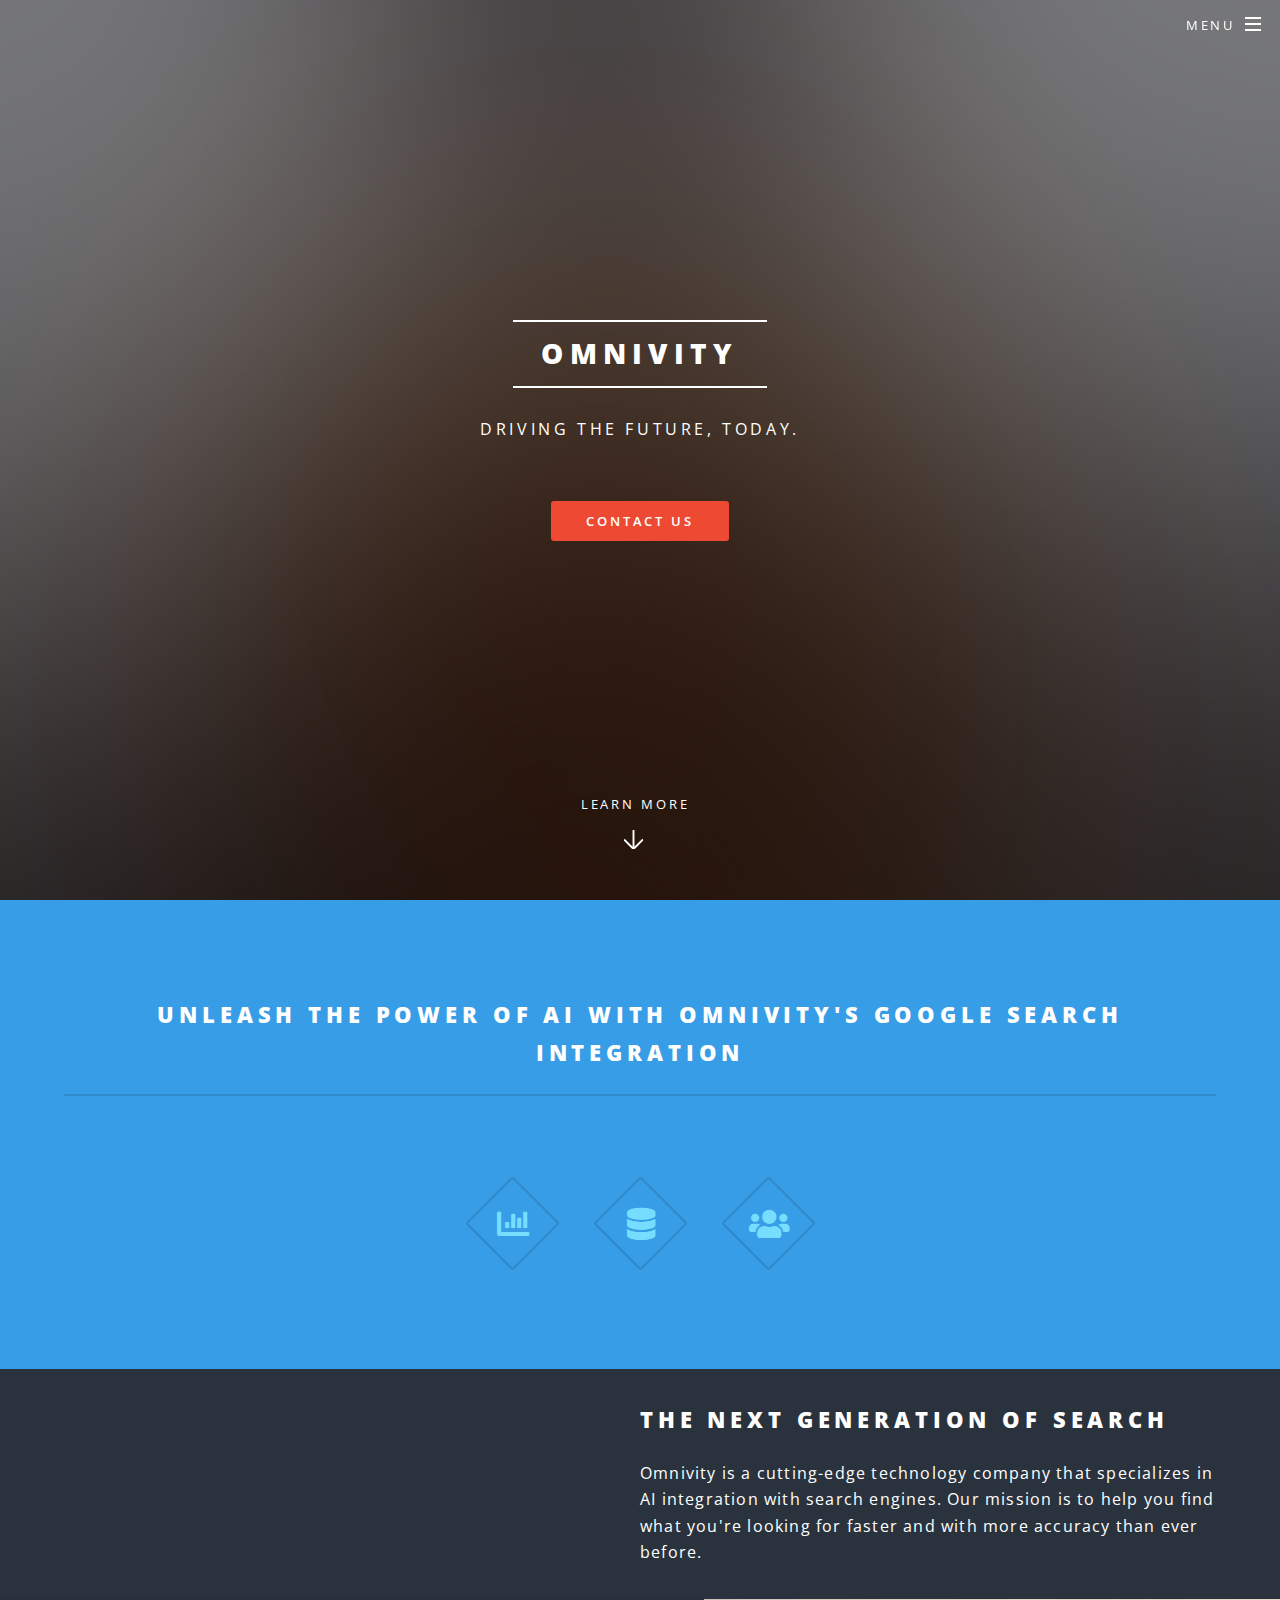
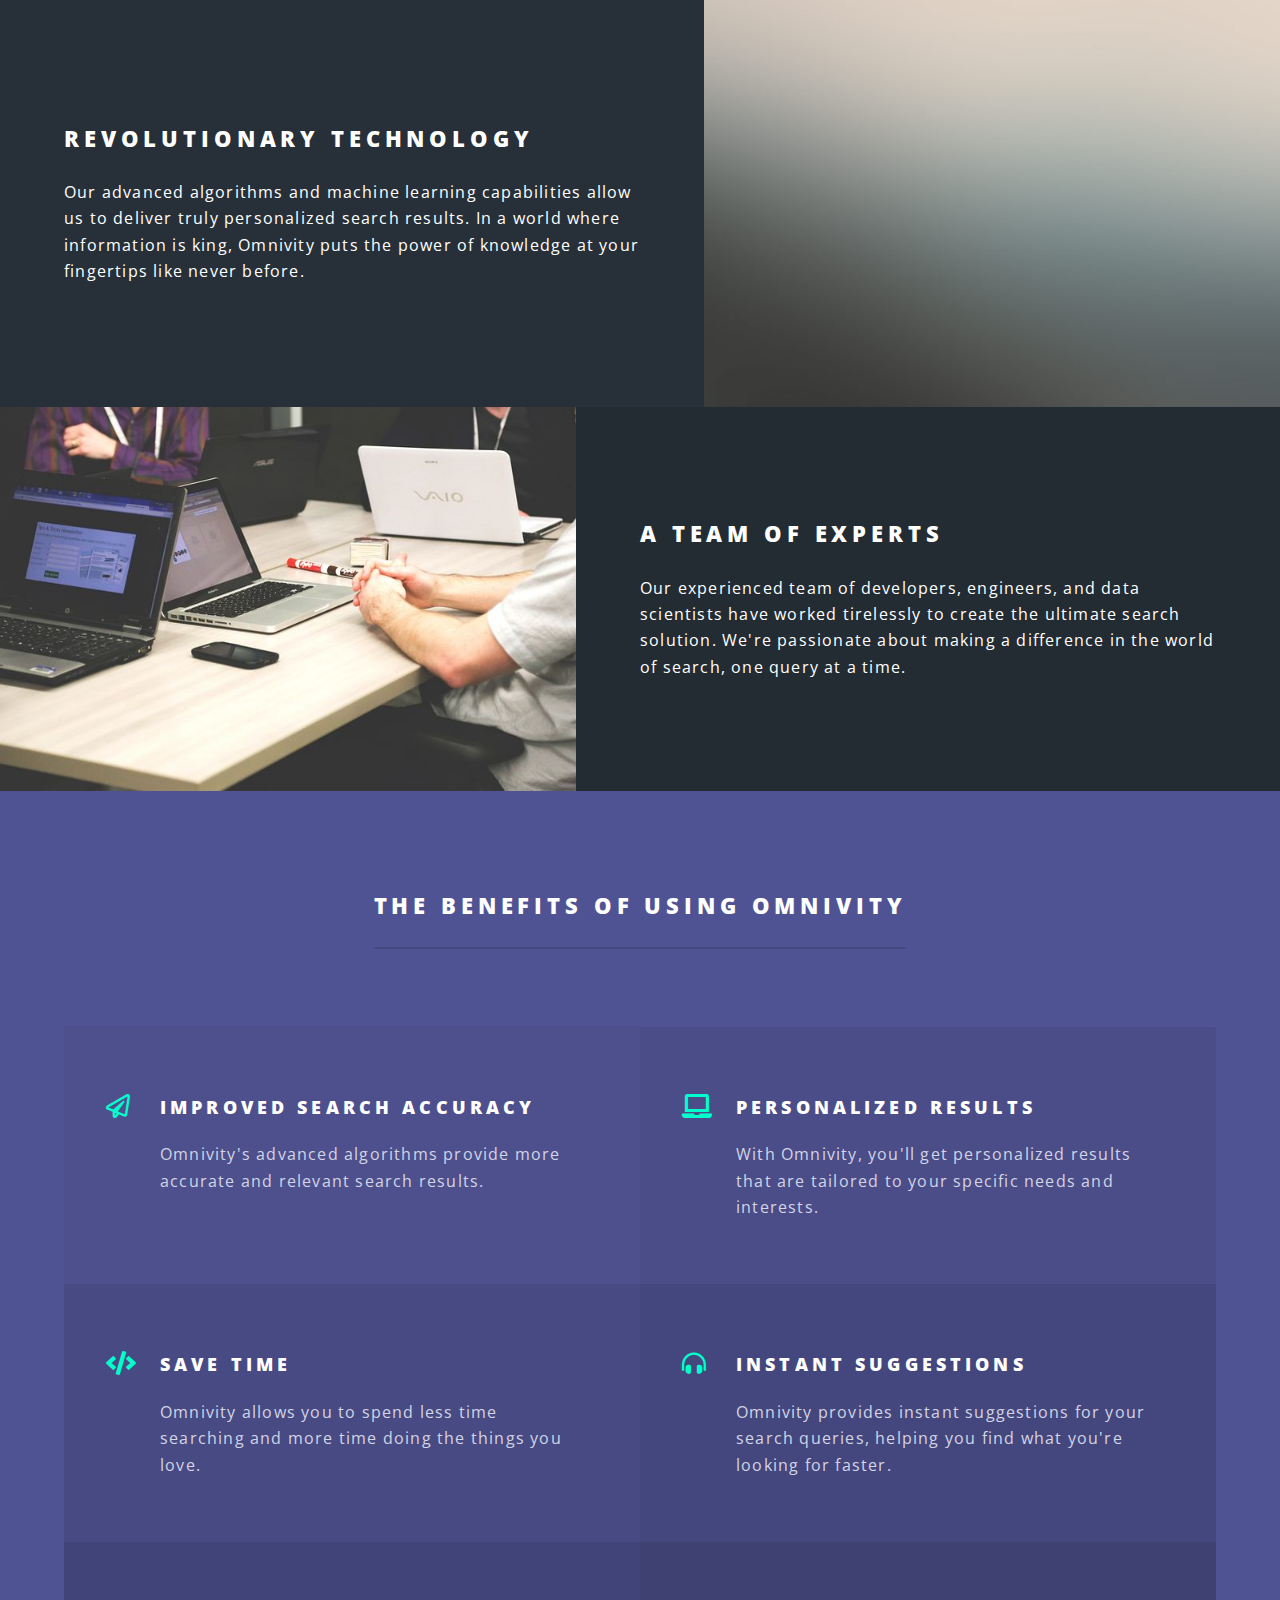
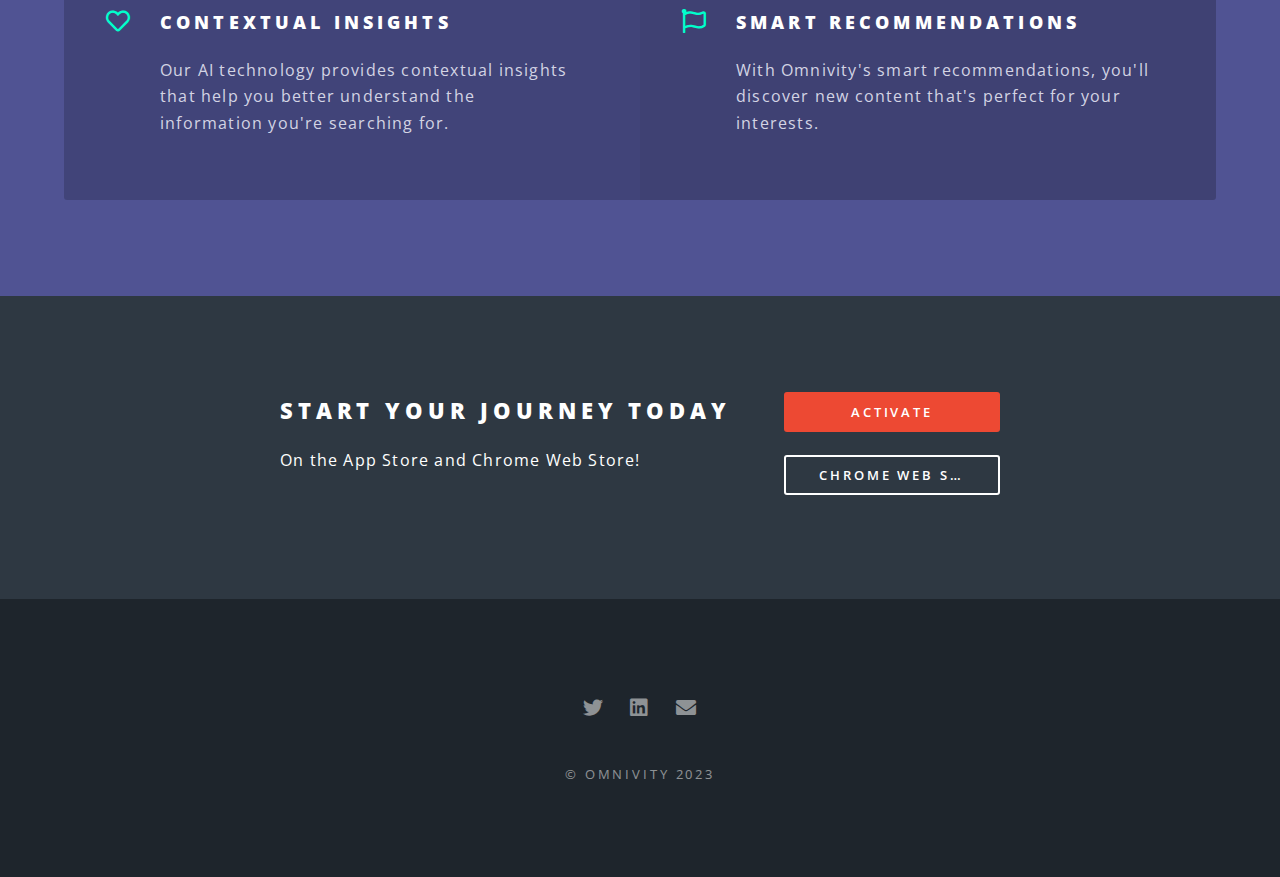
==== commit 718a05f1: "first pic?" ====
--- a/index.html
+++ b/index.html
@@ -26,7 +26,7 @@
 										<ul>
 											<li><a href="index.html">Home</a></li>
 											<li><a href="X.html">Omnivity X</a></li>
-											<li><a href="elements.html">Elements</a></li>
+											
 											<li><a href="Support.html">Support</a></li>
 					
 										</ul>
@@ -73,13 +73,13 @@
 							</div>
 						</section>
 						<section class="spotlight">
-							<div class="image"><img src="images/pic02.jpg" alt="" /></div><div class="content">
+							<div class="image"><img src="images/pic03.jpg" alt="" /></div><div class="content">
 								<h2>Revolutionary Technology</h2>
 								<p>Our advanced algorithms and machine learning capabilities allow us to deliver truly personalized search results. In a world where information is king, Omnivity puts the power of knowledge at your fingertips like never before.</p>
 							</div>
 						</section>
 						<section class="spotlight">
-							<div class="image"><img src="images/pic03.jpg" alt="" /></div><div class="content">
+							<div class="image"><img src="images/pic02.jpg" alt="" /></div><div class="content">
 								<h2>A Team of Experts</h2>
 								<p>Our experienced team of developers, engineers, and data scientists have worked tirelessly to create the ultimate search solution. We're passionate about making a difference in the world of search, one query at a time.</p>
 							</div>
--- a/assets/css/main.css
+++ b/assets/css/main.css
@@ -2815,7 +2815,7 @@
 		}
 
 		.wrapper.style1 {
-			background-color: #21b2a6;
+			background-color: #379de6;
 			color: #c8ece9;
 		}
 
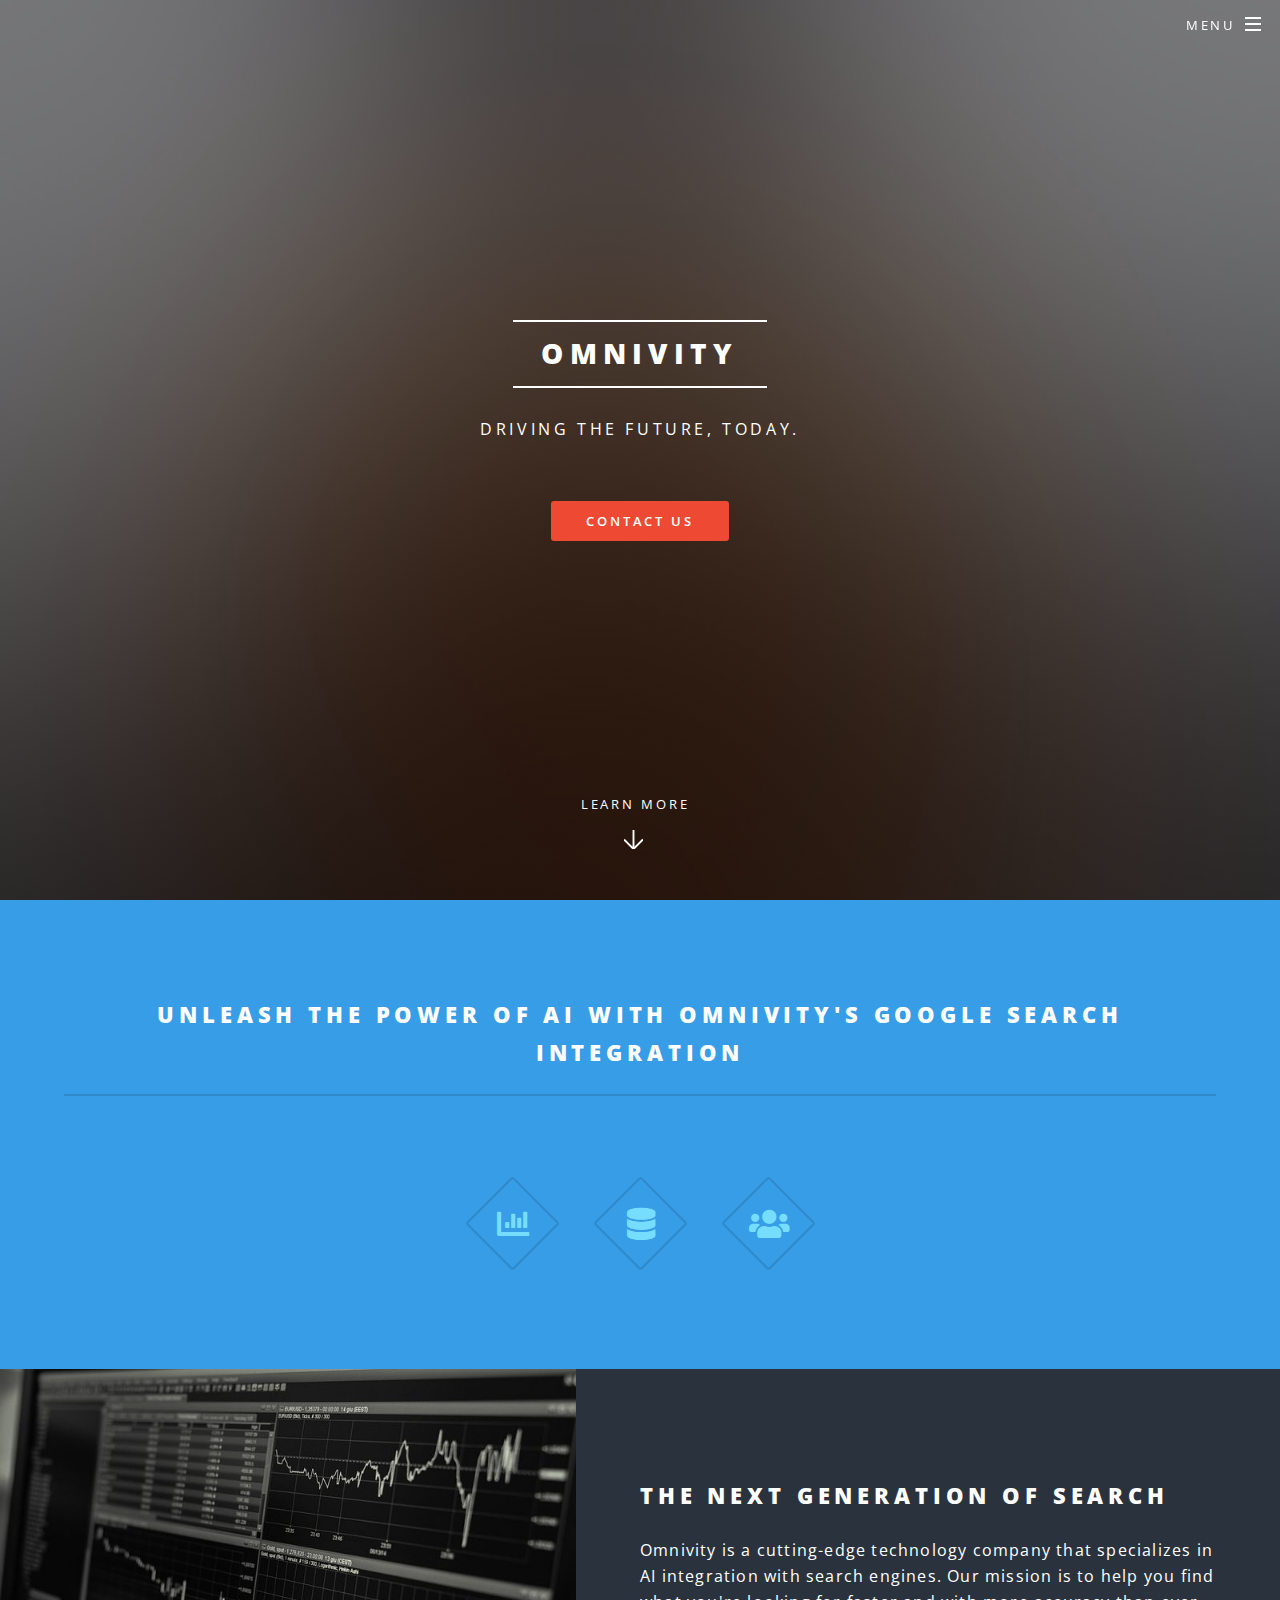
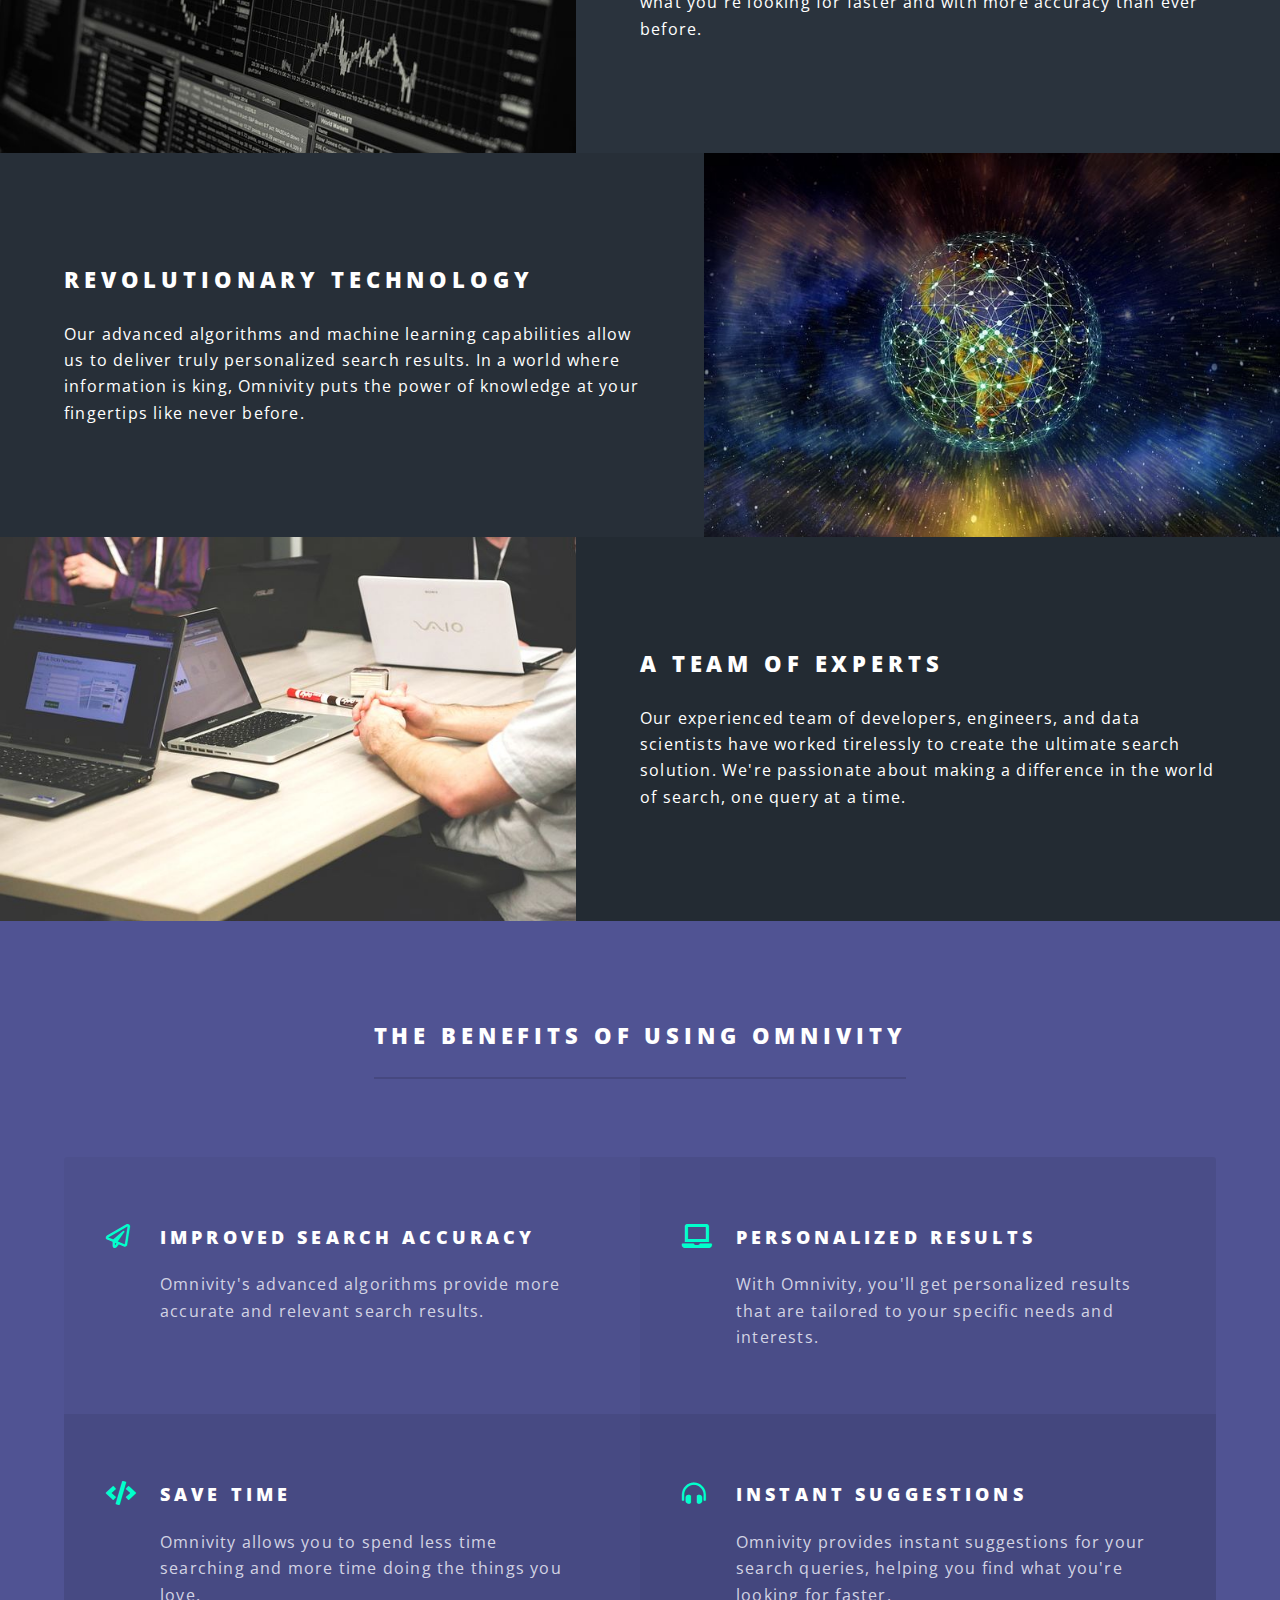
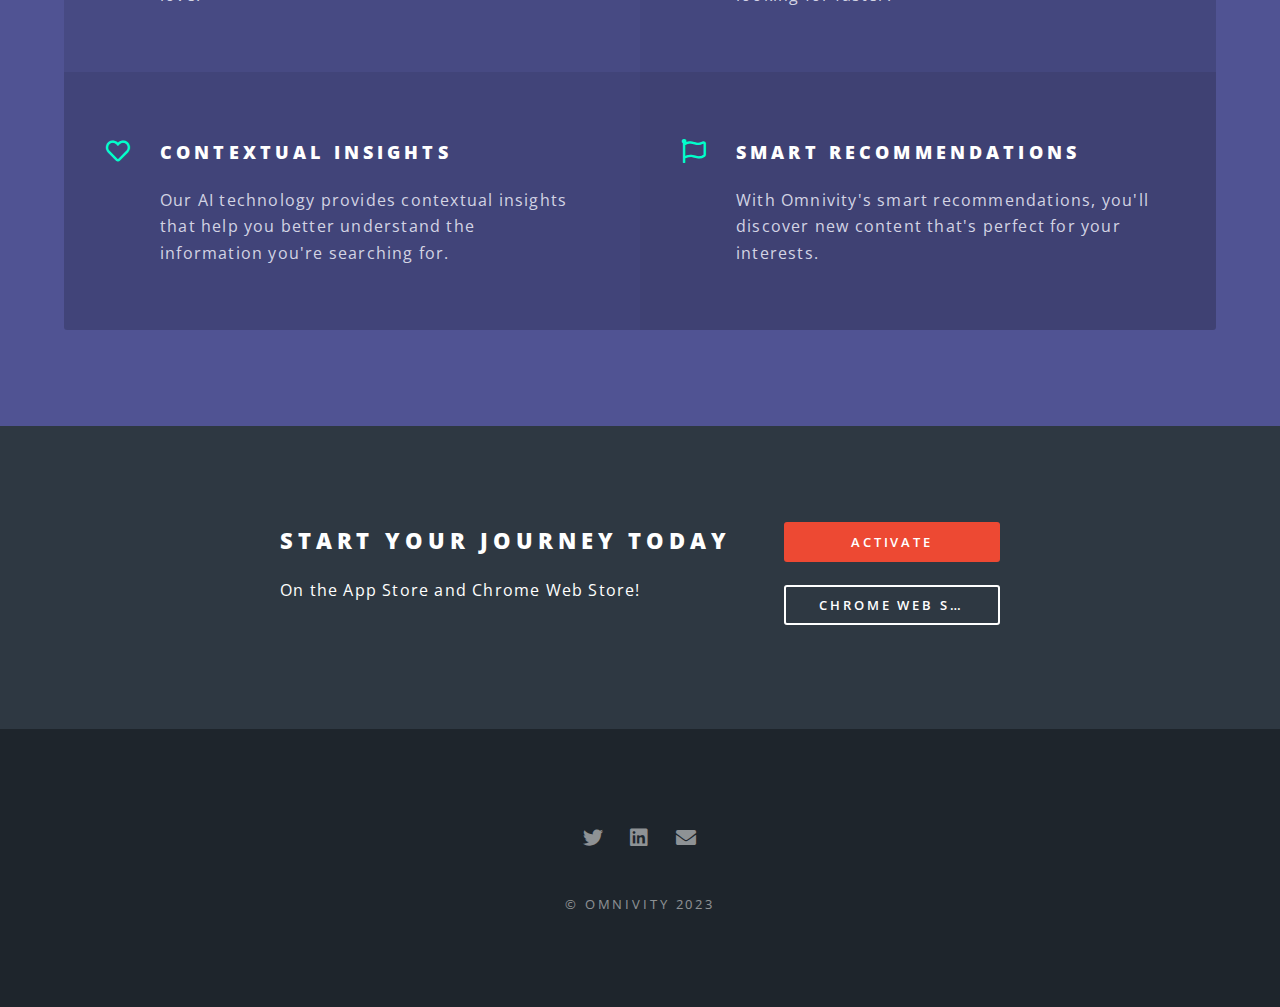
==== commit 6333abb2: "more pics" ====
--- a/index.html
+++ b/index.html
@@ -67,7 +67,7 @@
 				<!-- Two -->
 					<section id="two" class="wrapper alt style2">
 						<section class="spotlight">
-							<div class="image"><img src="images/omnivityX.jpg" alt="" /></div><div class="content">
+							<div class="image"><img src="images/pic01.jpg" alt="" /></div><div class="content">
 								<h2>The Next Generation of Search</h2>
 								<p>Omnivity is a cutting-edge technology company that specializes in AI integration with search engines. Our mission is to help you find what you're looking for faster and with more accuracy than ever before.</p>
 							</div>
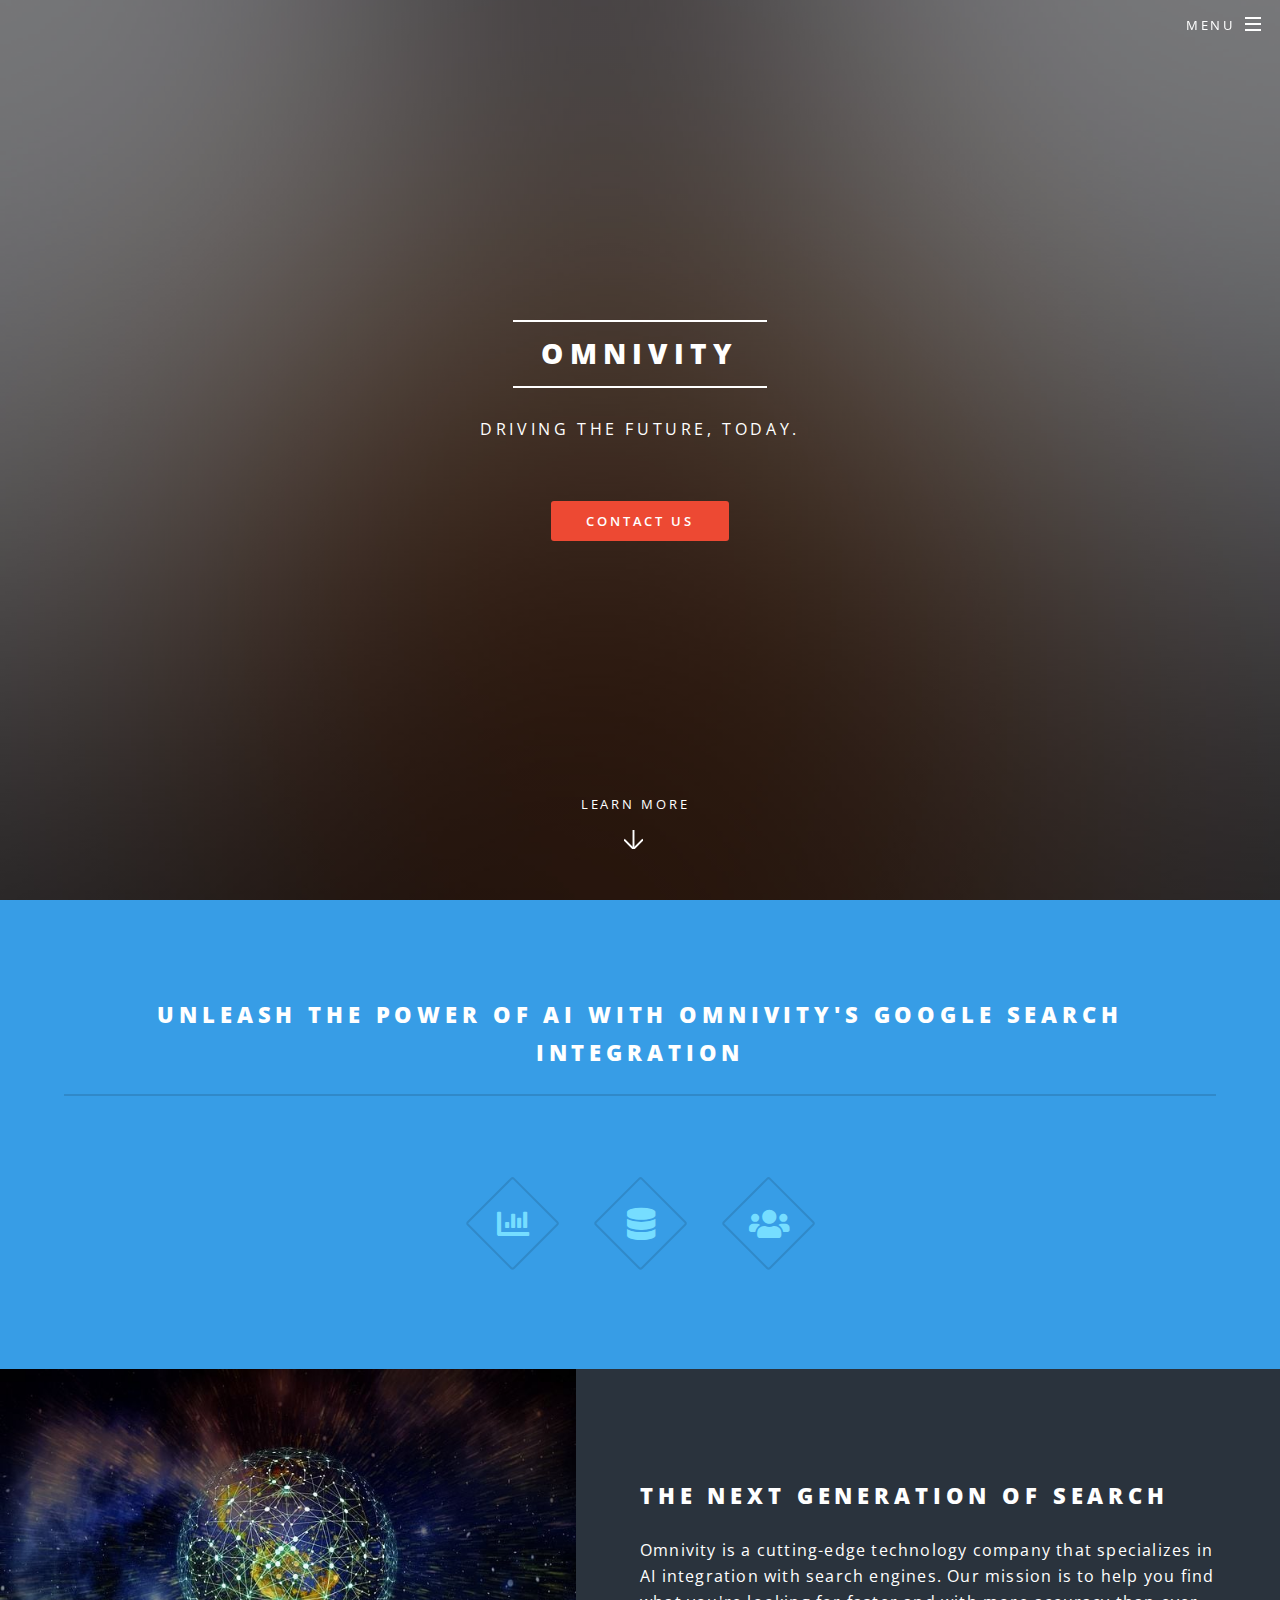
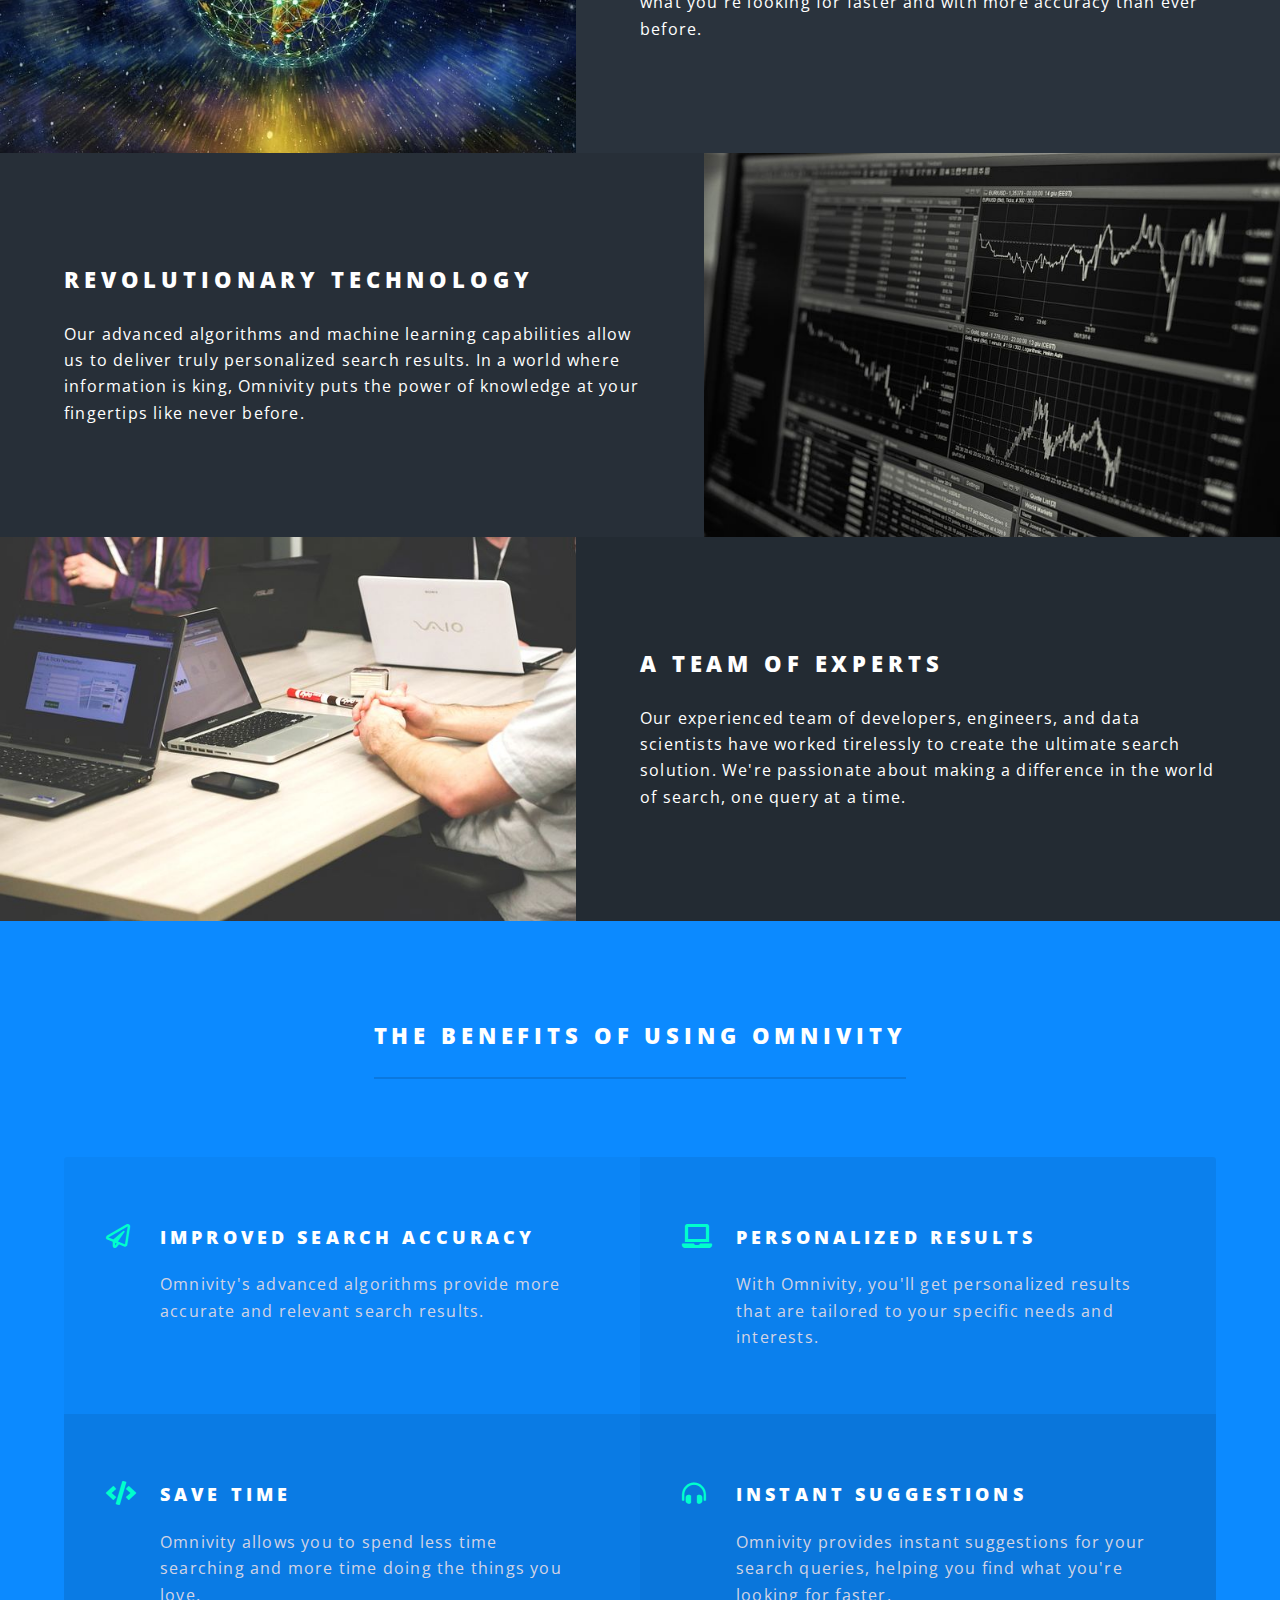
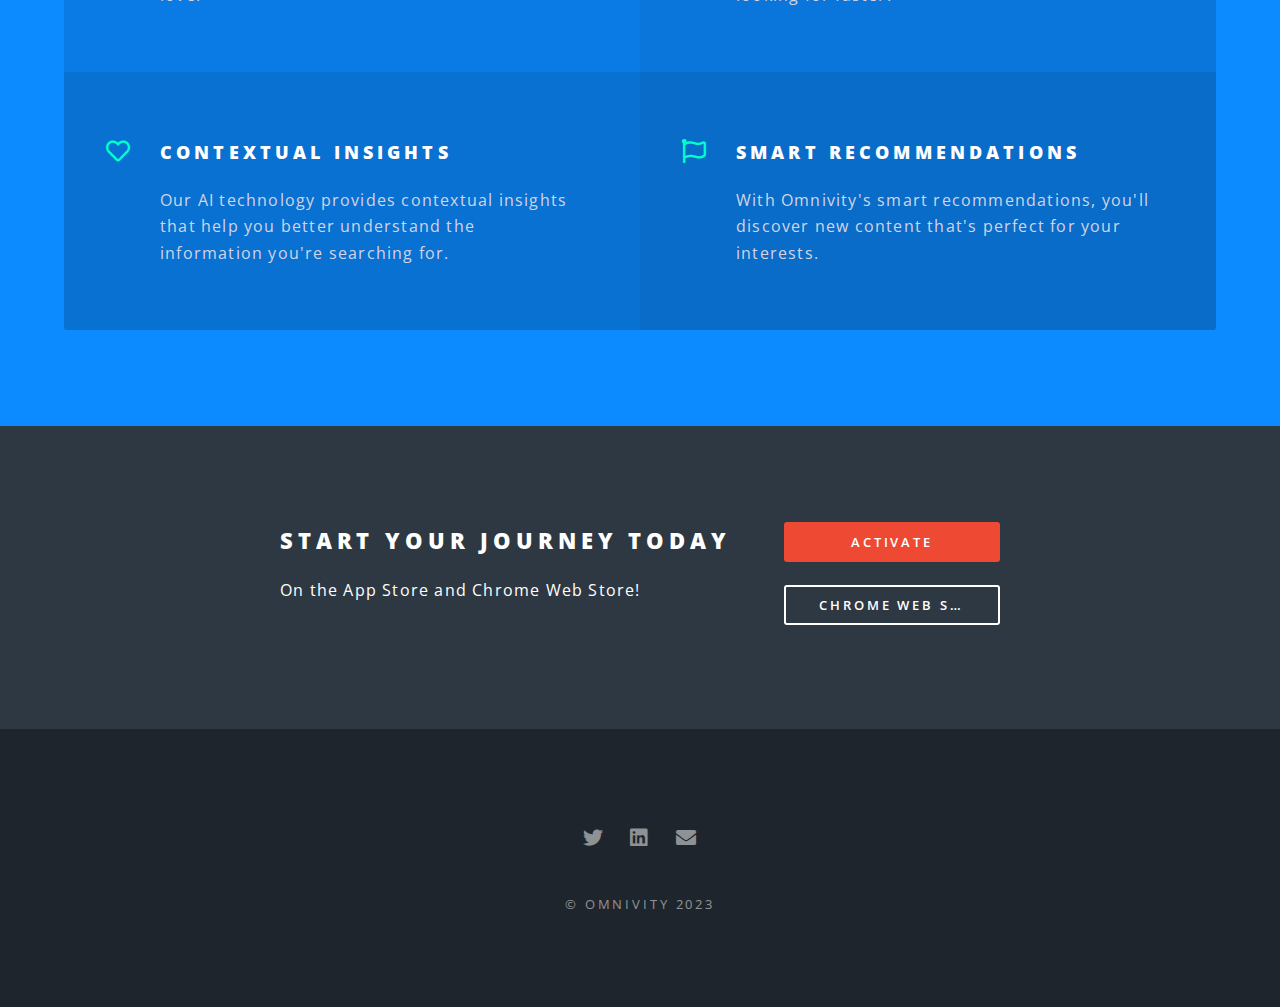
==== commit 18c93023: "picture order" ====
--- a/index.html
+++ b/index.html
@@ -67,13 +67,13 @@
 				<!-- Two -->
 					<section id="two" class="wrapper alt style2">
 						<section class="spotlight">
-							<div class="image"><img src="images/pic01.jpg" alt="" /></div><div class="content">
+							<div class="image"><img src="images/pic03.jpg" alt="" /></div><div class="content">
 								<h2>The Next Generation of Search</h2>
 								<p>Omnivity is a cutting-edge technology company that specializes in AI integration with search engines. Our mission is to help you find what you're looking for faster and with more accuracy than ever before.</p>
 							</div>
 						</section>
 						<section class="spotlight">
-							<div class="image"><img src="images/pic03.jpg" alt="" /></div><div class="content">
+							<div class="image"><img src="images/pic01.jpg" alt="" /></div><div class="content">
 								<h2>Revolutionary Technology</h2>
 								<p>Our advanced algorithms and machine learning capabilities allow us to deliver truly personalized search results. In a world where information is king, Omnivity puts the power of knowledge at your fingertips like never before.</p>
 							</div>
--- a/assets/css/main.css
+++ b/assets/css/main.css
@@ -2978,7 +2978,7 @@
 		}
 
 		.wrapper.style3 {
-			background-color: #505393;
+			background-color: #0c8aff;
 			color: #d3d4e4;
 		}
 
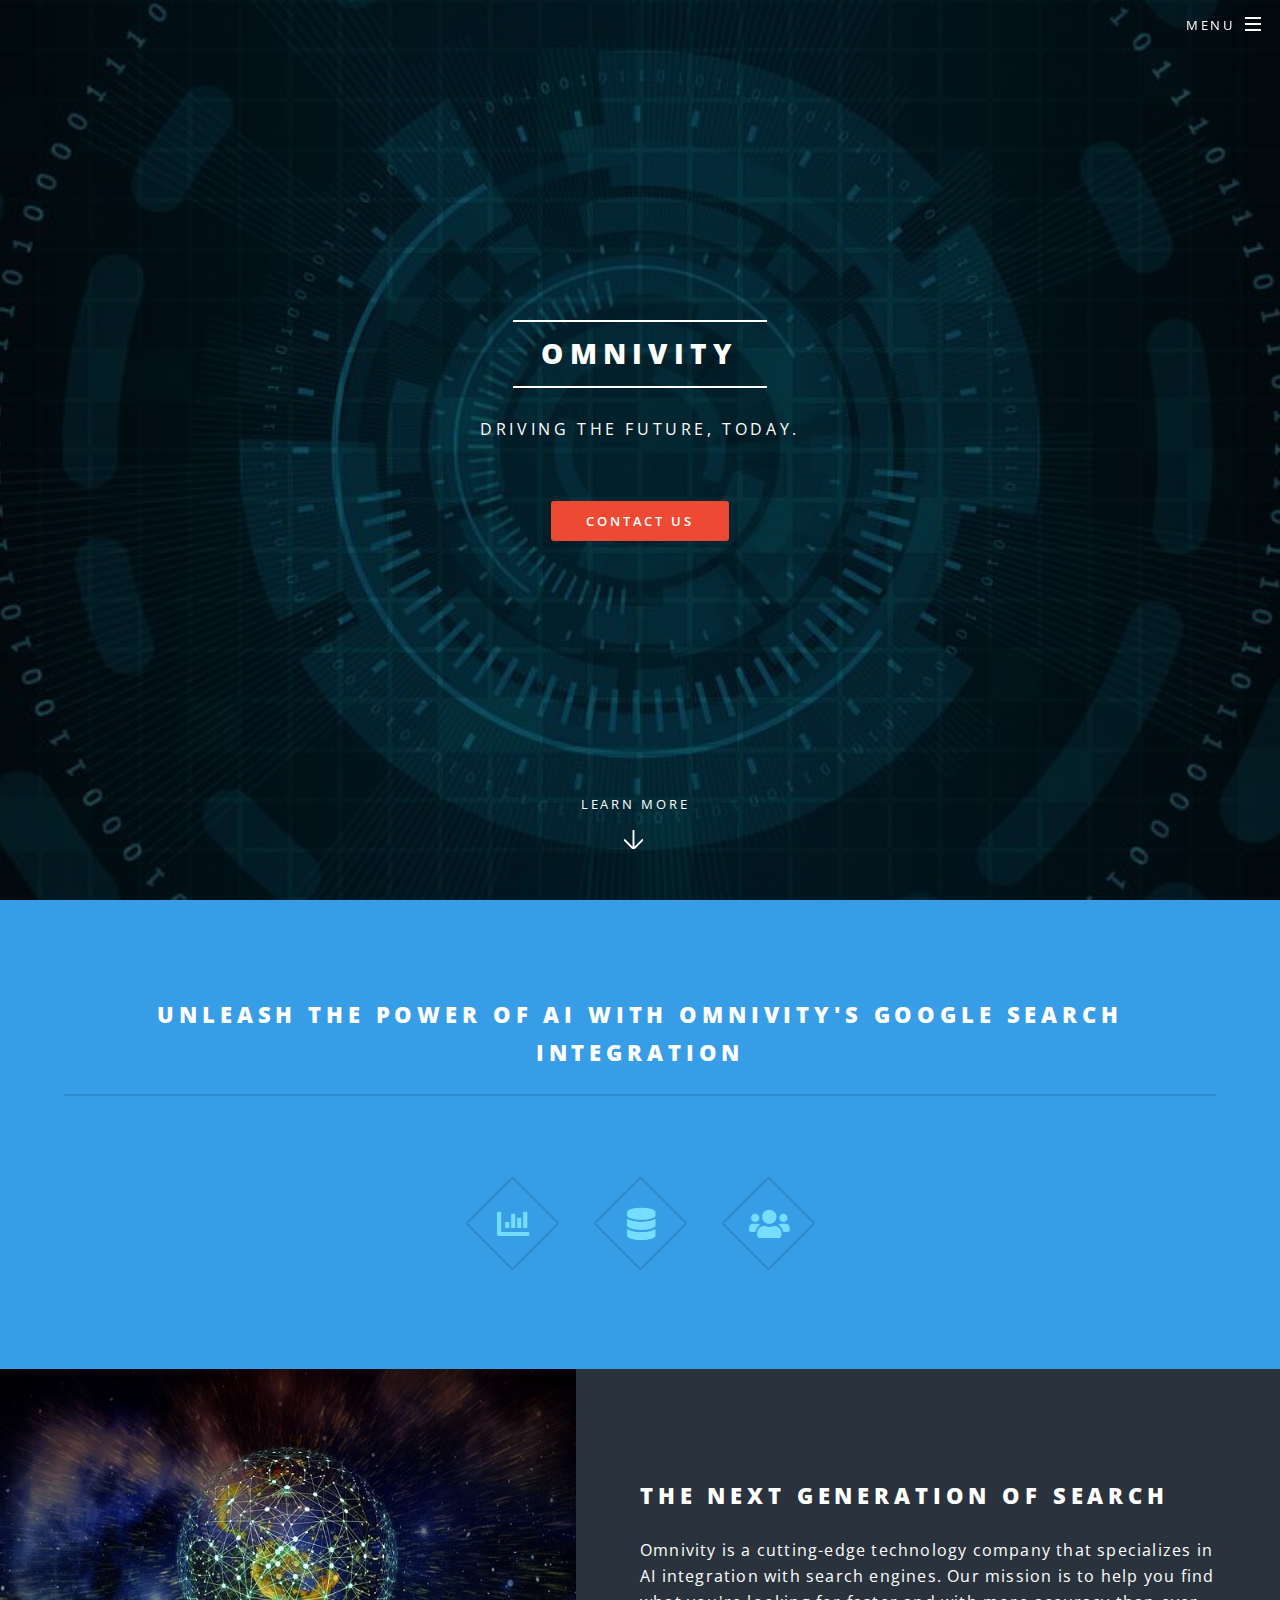
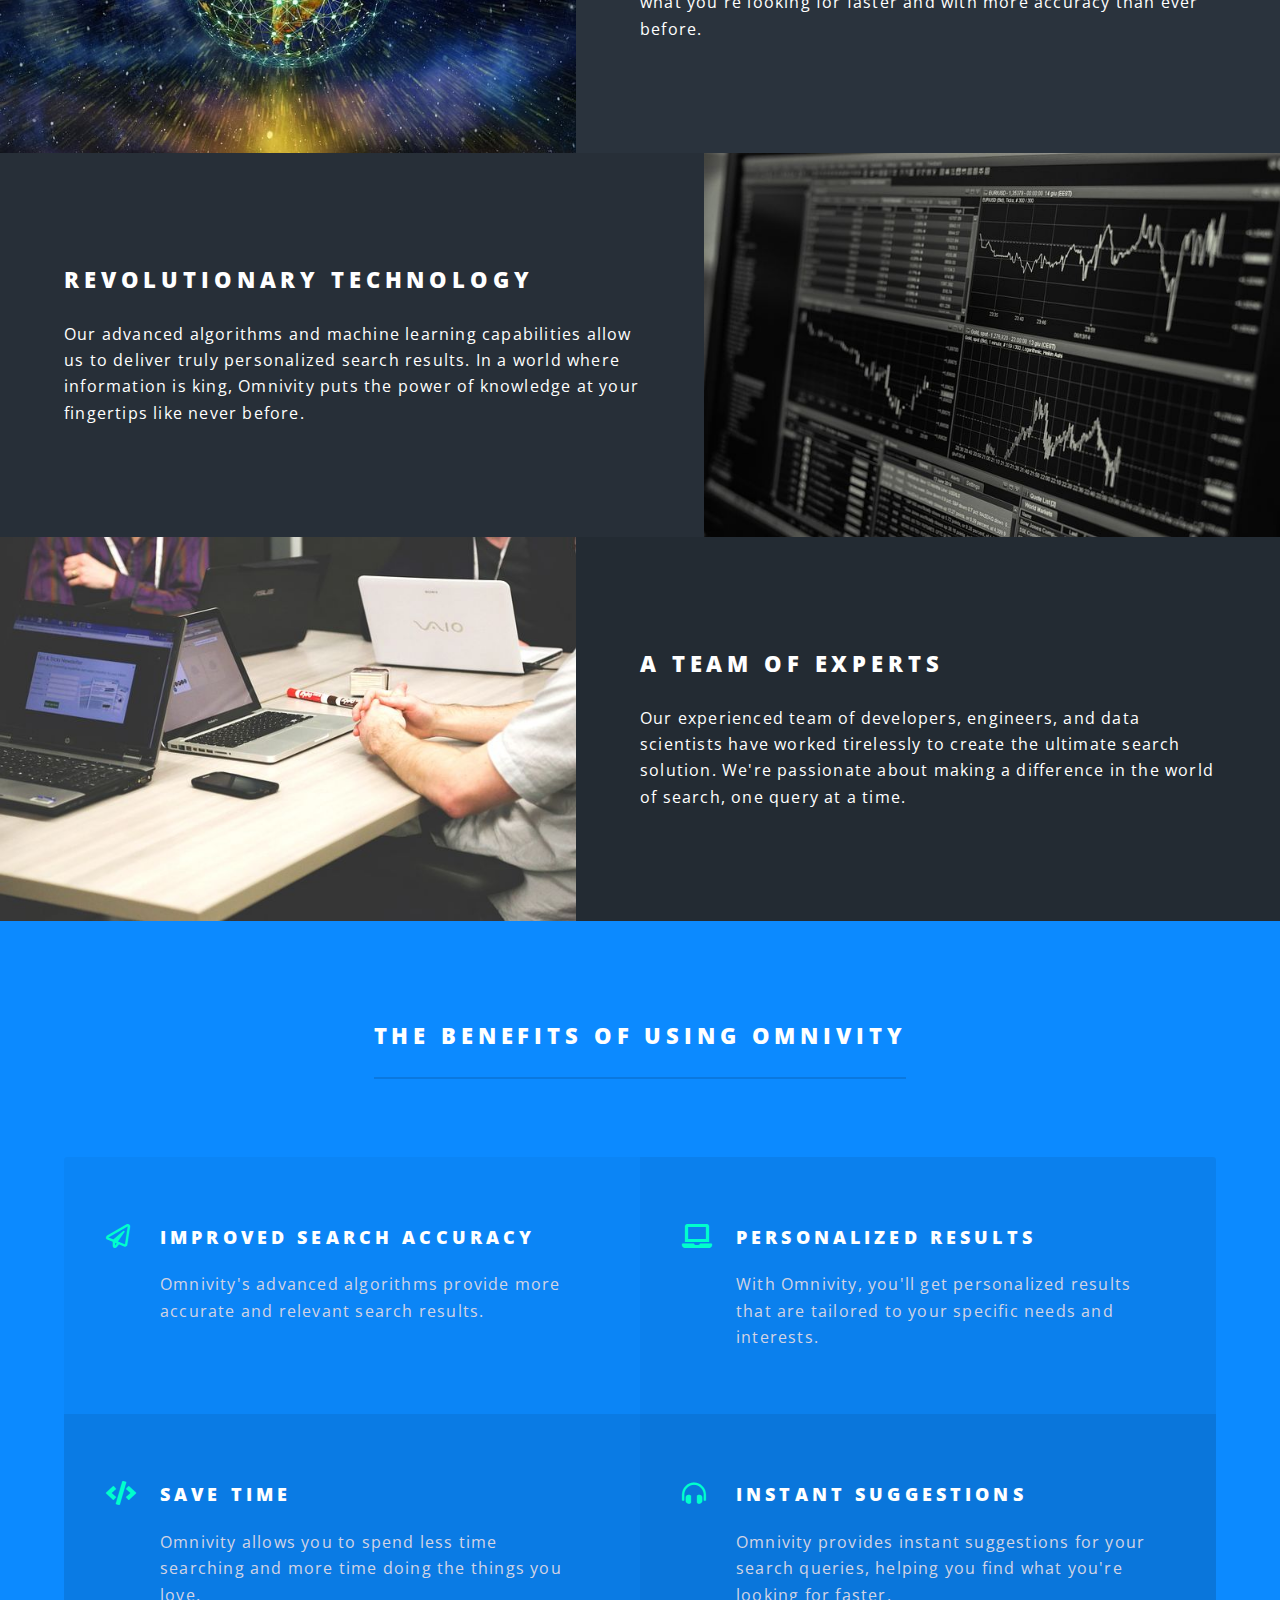
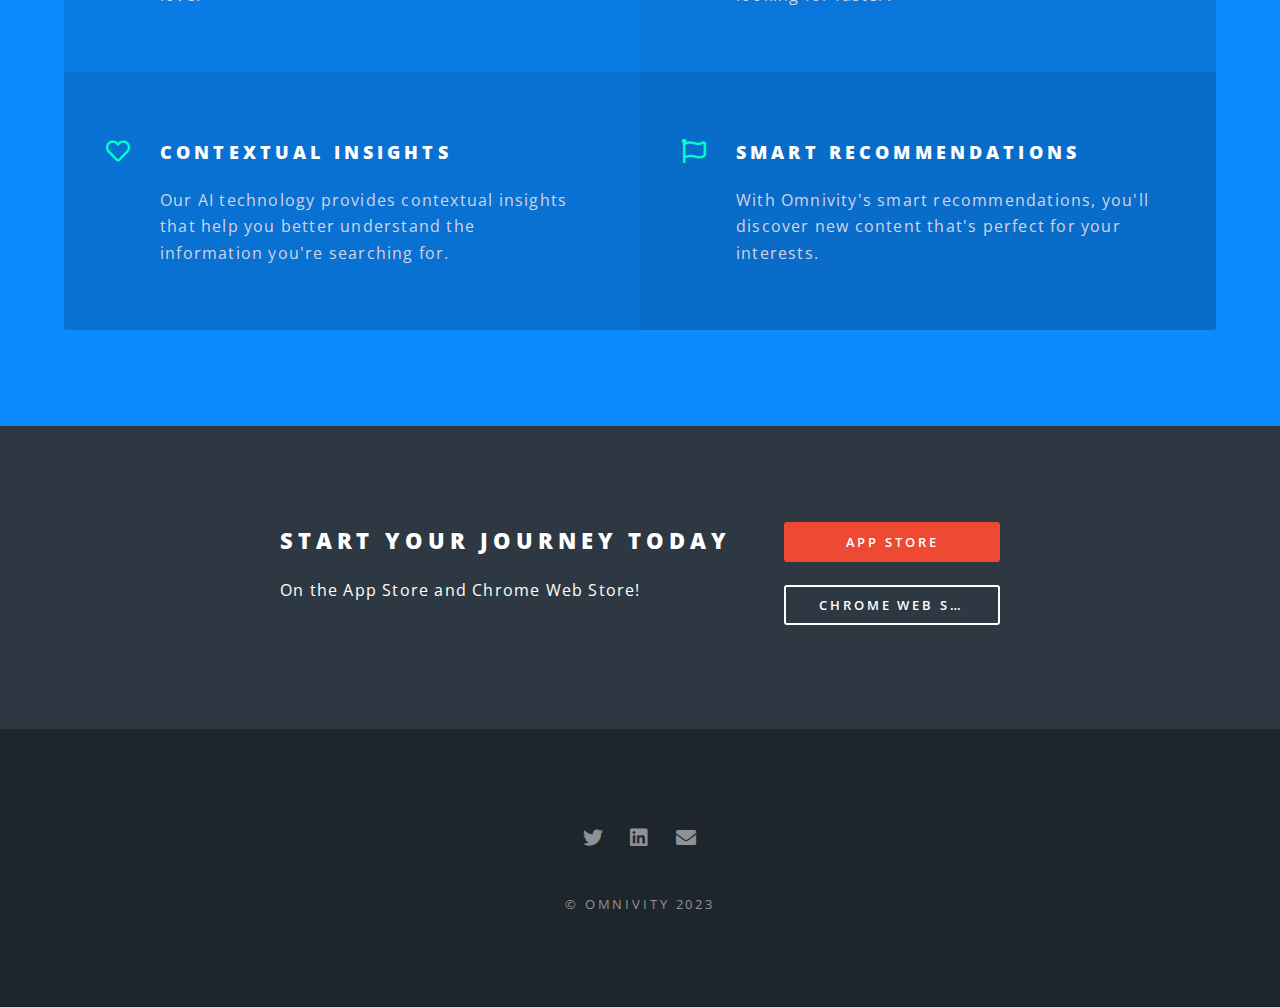
==== commit 0756aff1: "app store add" ====
--- a/index.html
+++ b/index.html
@@ -130,7 +130,7 @@
 								<p>On the App Store and Chrome Web Store!</p>
 							</header>
 							<ul class="actions stacked">
-								<li><a href="#" class="button fit primary">Activate</a></li>
+								<li><a href="https://apps.apple.com/us/app/omnivity/id1659090648" class="button fit primary">App Store</a></li>
 								<li><a href="https://chrome.google.com/webstore/detail/omnivity/bgmnpalfkofdnnfamhmbocdbhjloplii?hl=en&authuser=0" class="button fit">Chrome Web Store</a></li>
 							</ul>
 						</div>
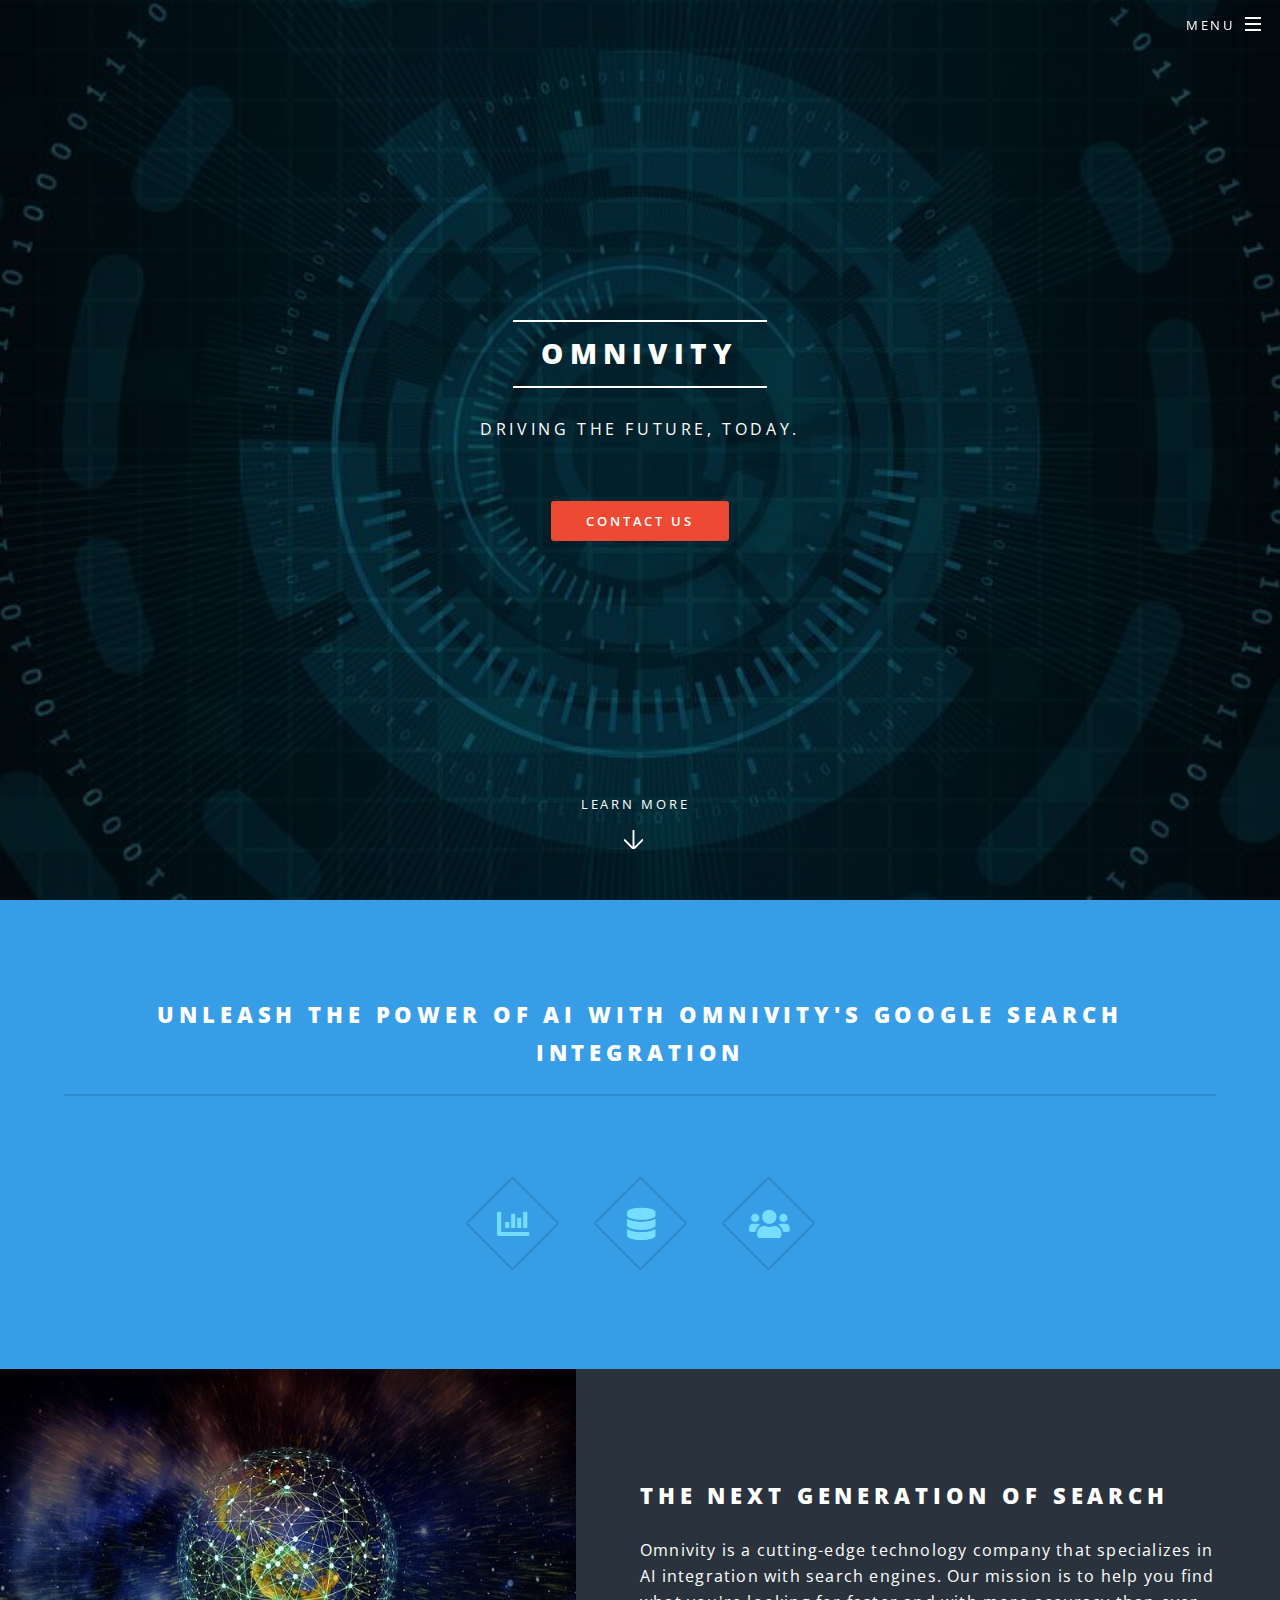
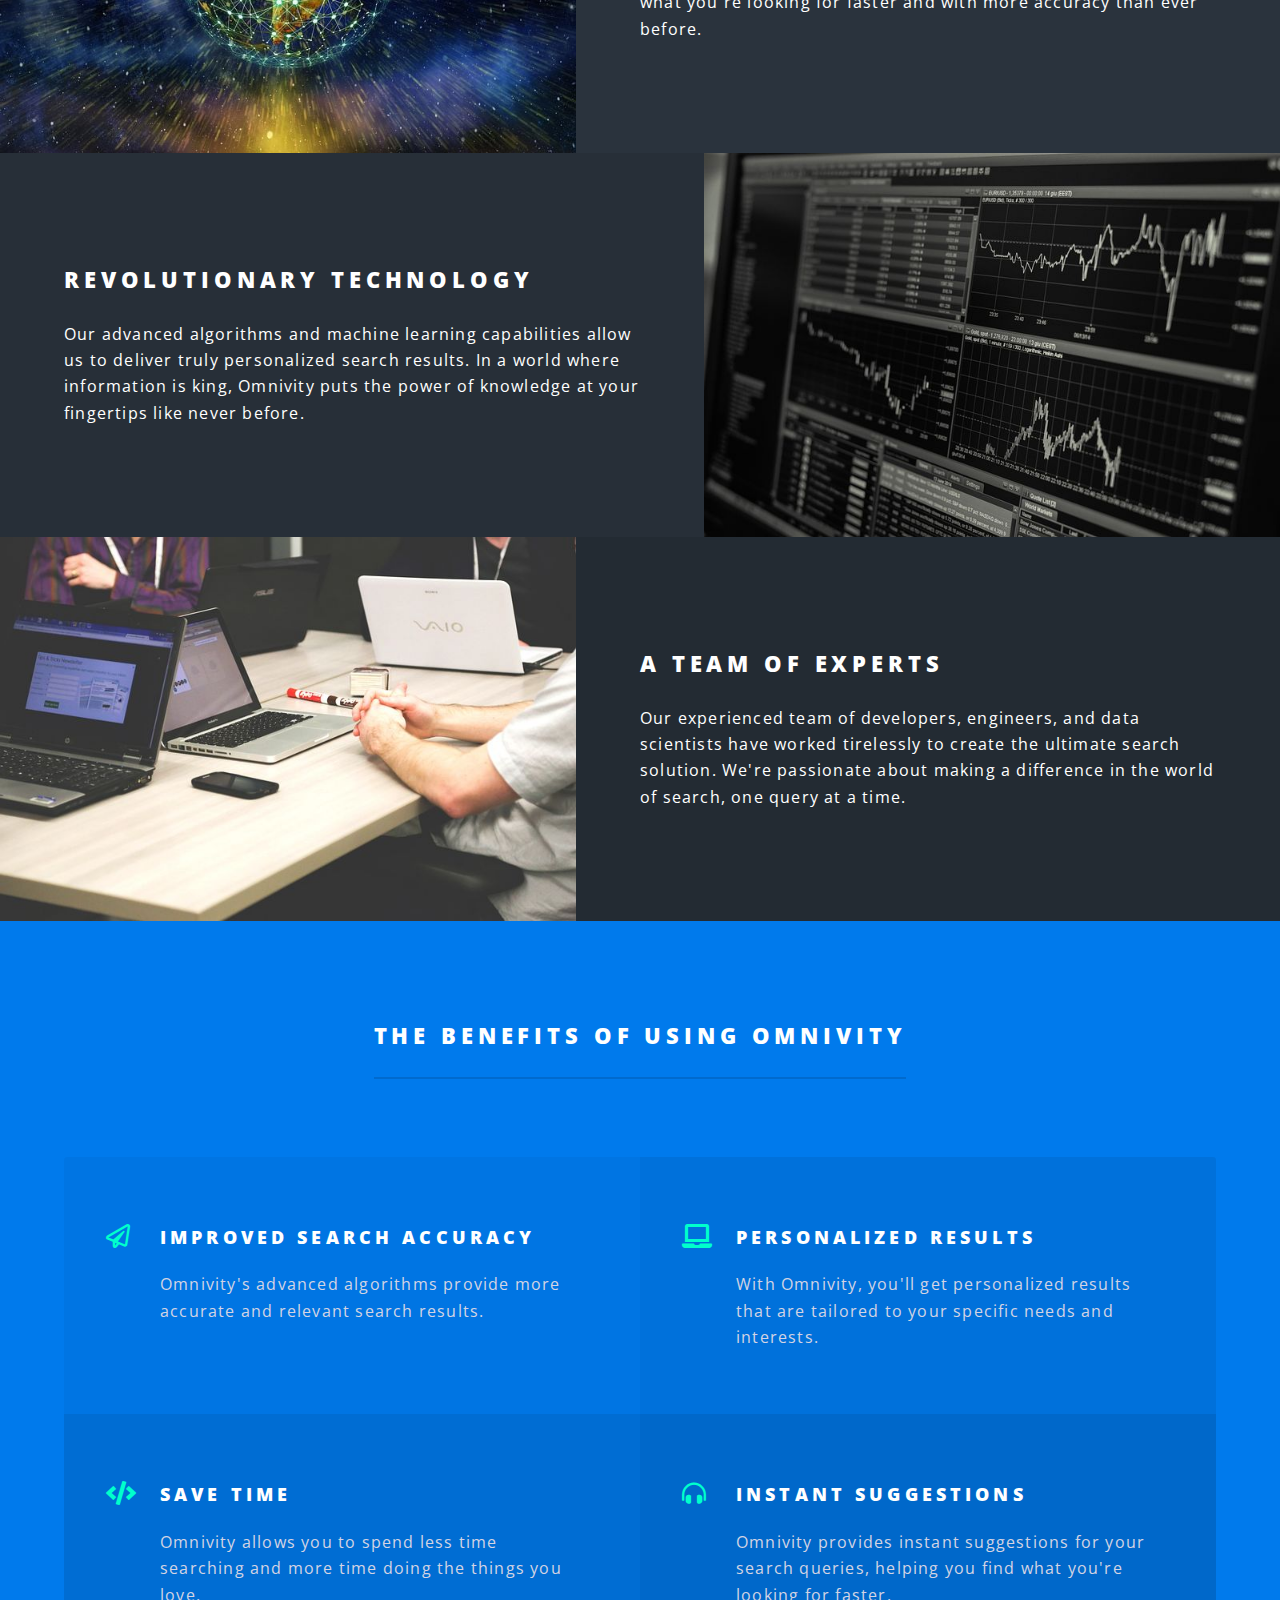
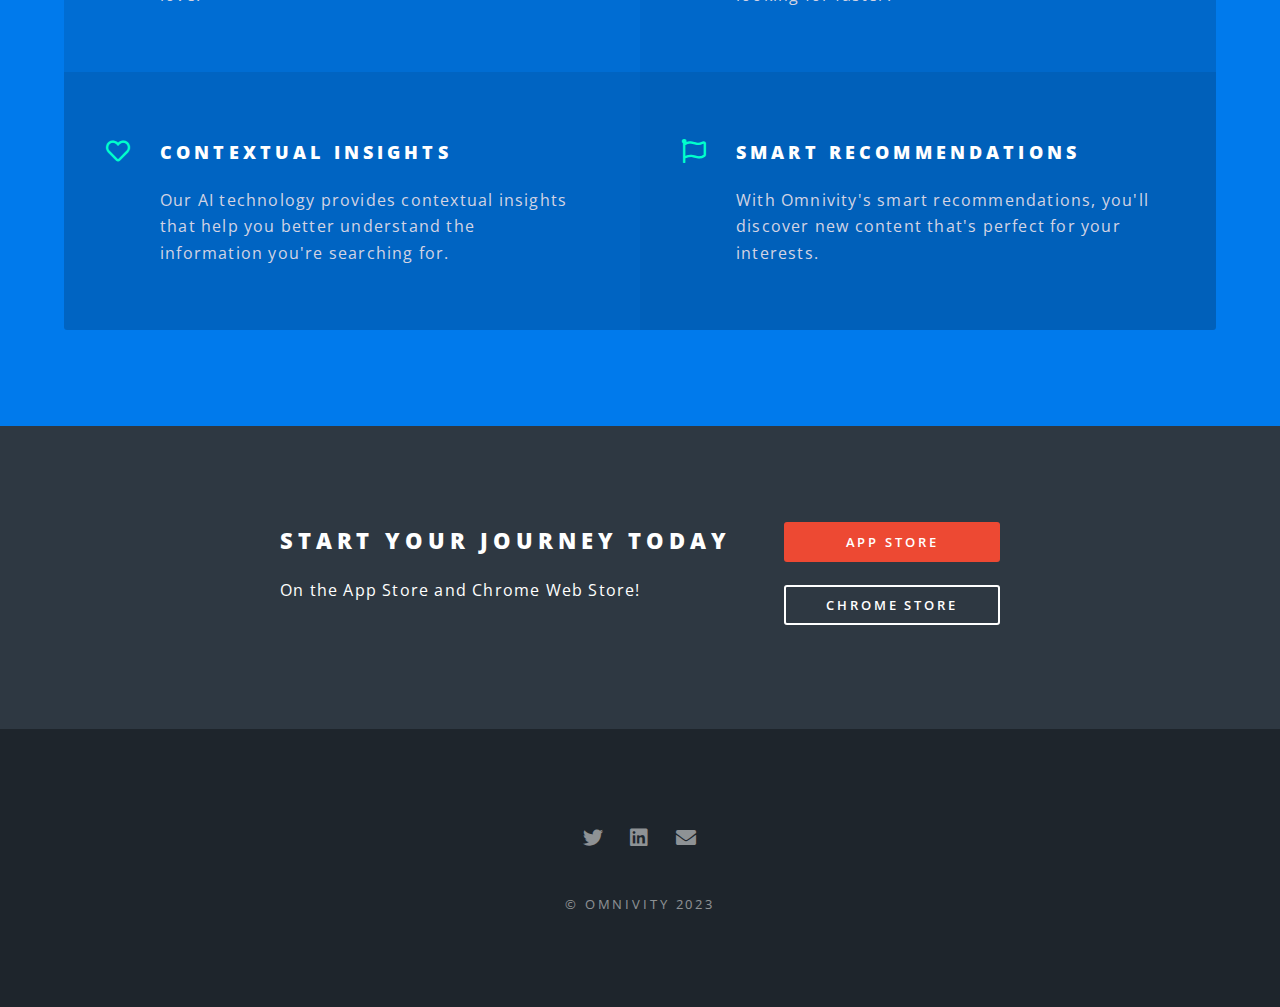
==== commit b66eed0c: "chrome store button fix" ====
--- a/index.html
+++ b/index.html
@@ -131,7 +131,7 @@
 							</header>
 							<ul class="actions stacked">
 								<li><a href="https://apps.apple.com/us/app/omnivity/id1659090648" class="button fit primary">App Store</a></li>
-								<li><a href="https://chrome.google.com/webstore/detail/omnivity/bgmnpalfkofdnnfamhmbocdbhjloplii?hl=en&authuser=0" class="button fit">Chrome Web Store</a></li>
+								<li><a href="https://chrome.google.com/webstore/detail/omnivity/bgmnpalfkofdnnfamhmbocdbhjloplii?hl=en&authuser=0" class="button fit">Chrome Store</a></li>
 							</ul>
 						</div>
 					</section>
--- a/assets/css/main.css
+++ b/assets/css/main.css
@@ -2978,7 +2978,7 @@
 		}
 
 		.wrapper.style3 {
-			background-color: #0c8aff;
+			background-color: #007aec;
 			color: #d3d4e4;
 		}
 
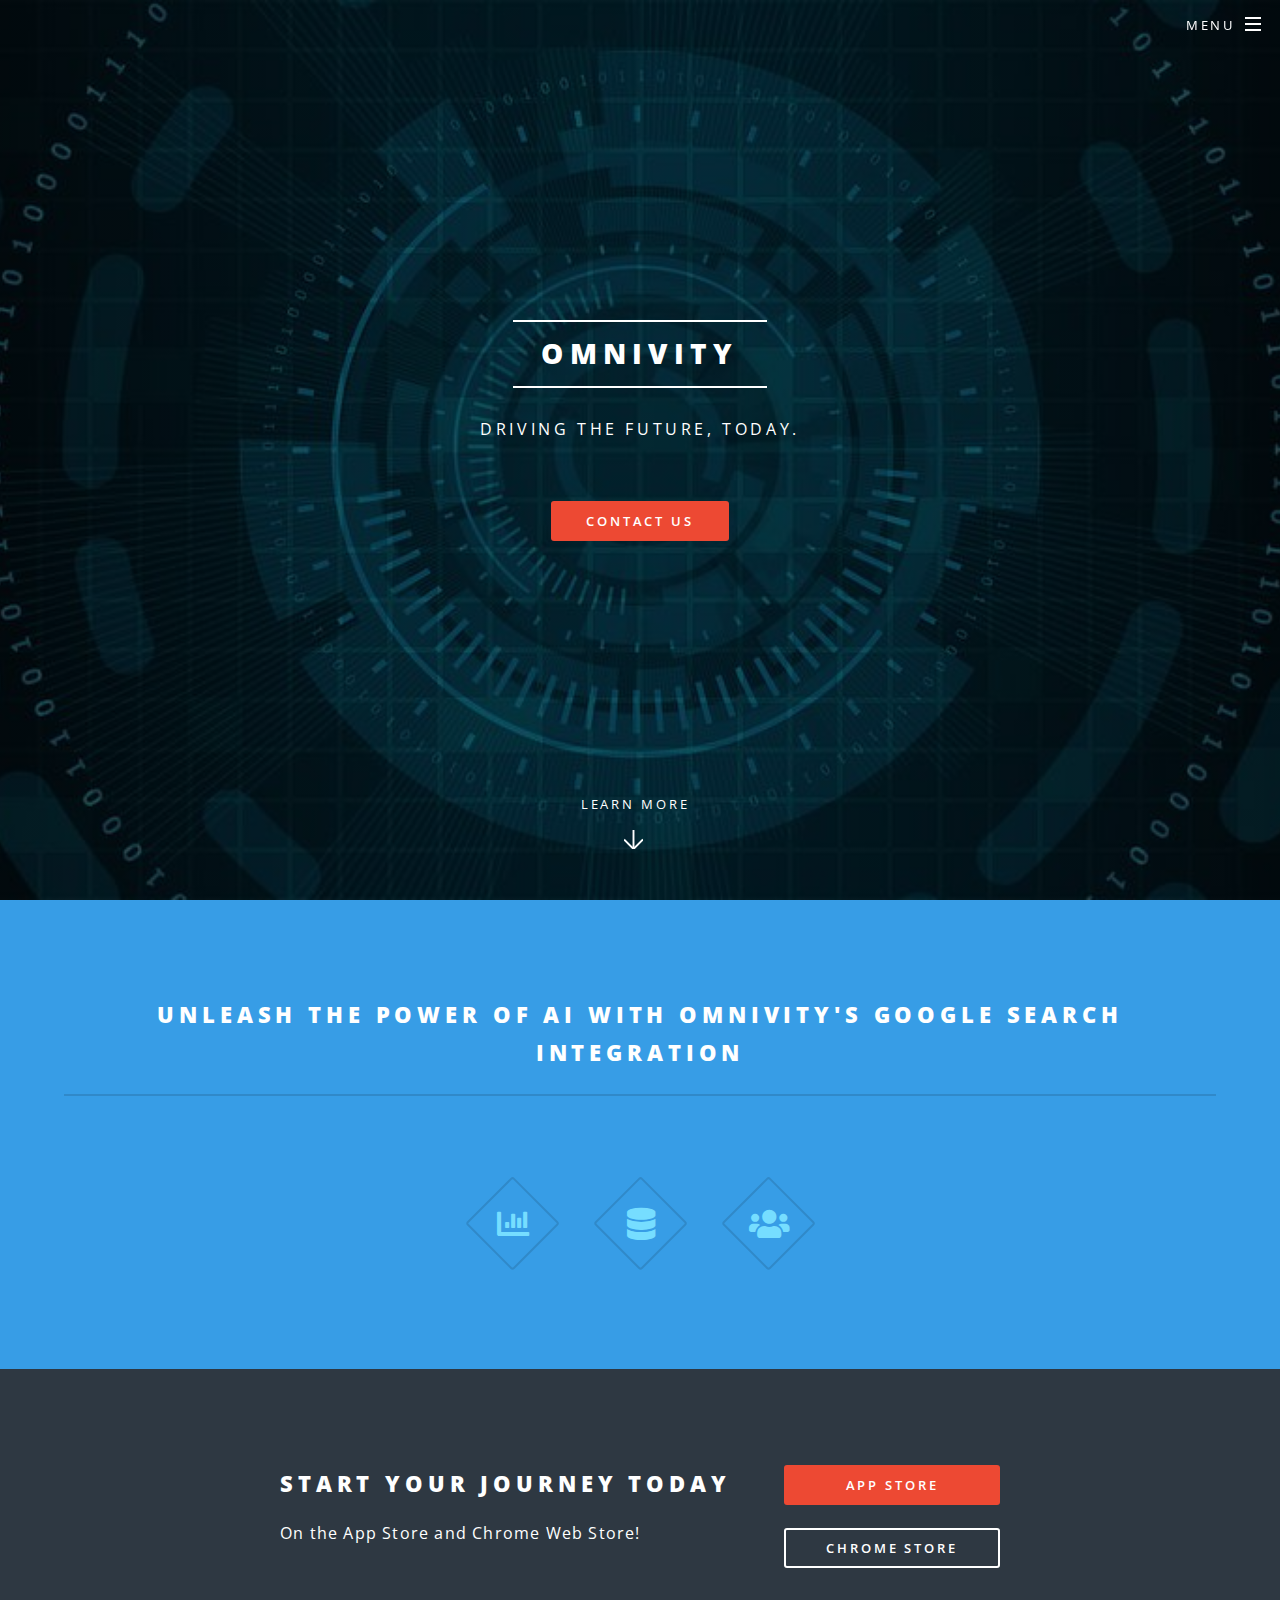
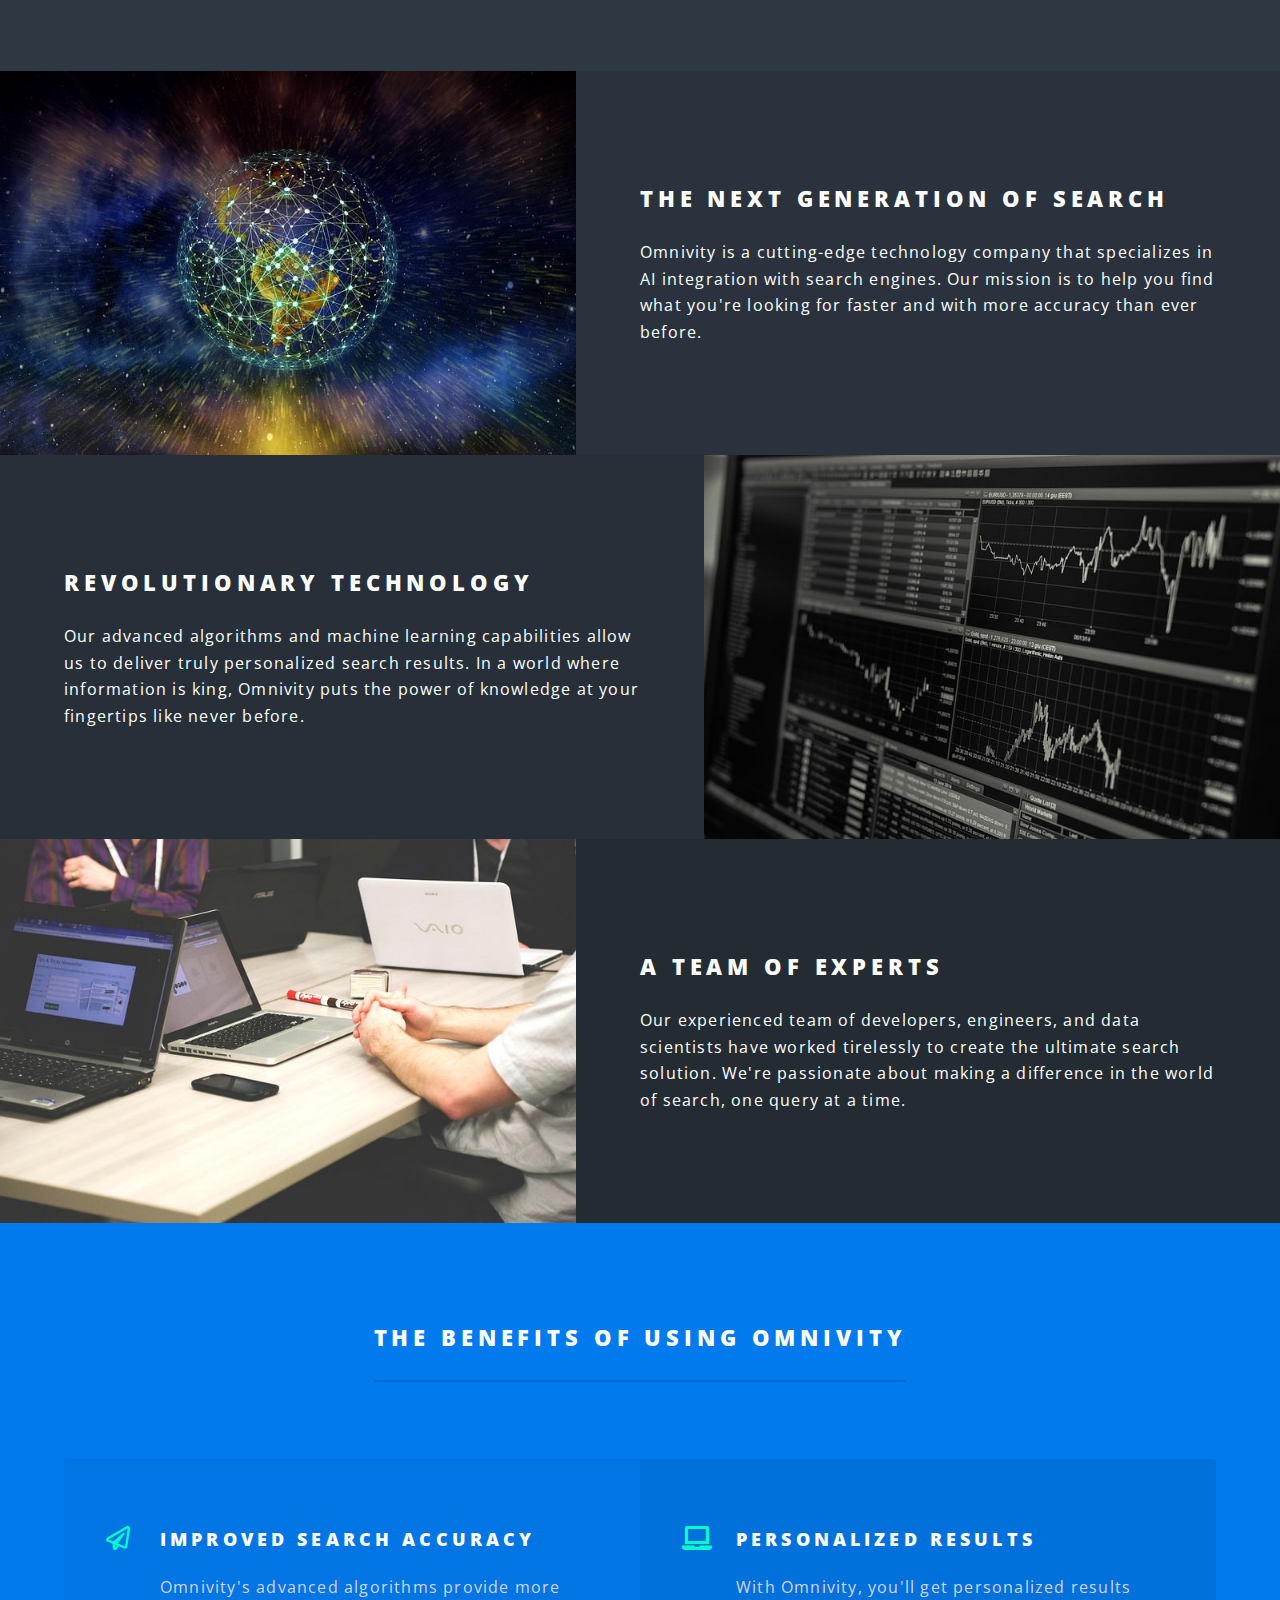
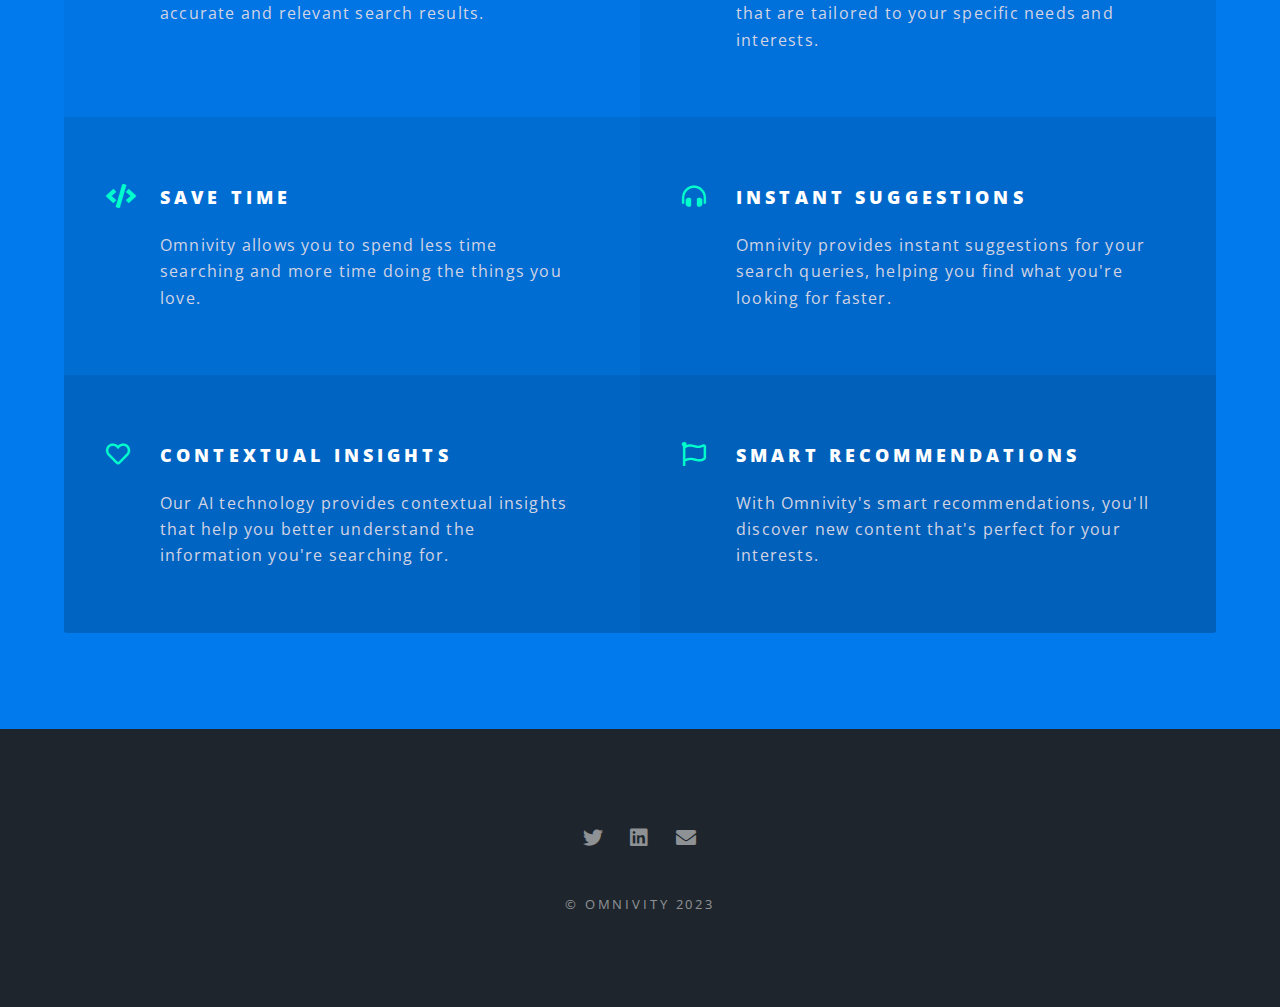
==== commit cbce75c8: "ordering" ====
--- a/index.html
+++ b/index.html
@@ -64,6 +64,19 @@
 						</div>
 					</section>
 
+					<section id="cta" class="wrapper style4">
+						<div class="inner">
+							<header>
+								<h2>Start Your Journey Today</h2>
+								<p>On the App Store and Chrome Web Store!</p>
+							</header>
+							<ul class="actions stacked">
+								<li><a href="https://apps.apple.com/us/app/omnivity/id1659090648" class="button fit primary">App Store</a></li>
+								<li><a href="https://chrome.google.com/webstore/detail/omnivity/bgmnpalfkofdnnfamhmbocdbhjloplii?hl=en&authuser=0" class="button fit">Chrome Store</a></li>
+							</ul>
+						</div>
+					</section>
+
 				<!-- Two -->
 					<section id="two" class="wrapper alt style2">
 						<section class="spotlight">
@@ -123,18 +136,7 @@
 					</section>
 
 				<!-- CTA -->
-					<section id="cta" class="wrapper style4">
-						<div class="inner">
-							<header>
-								<h2>Start Your Journey Today</h2>
-								<p>On the App Store and Chrome Web Store!</p>
-							</header>
-							<ul class="actions stacked">
-								<li><a href="https://apps.apple.com/us/app/omnivity/id1659090648" class="button fit primary">App Store</a></li>
-								<li><a href="https://chrome.google.com/webstore/detail/omnivity/bgmnpalfkofdnnfamhmbocdbhjloplii?hl=en&authuser=0" class="button fit">Chrome Store</a></li>
-							</ul>
-						</div>
-					</section>
+					
 
 				<!-- Footer -->
 					<footer id="footer">
